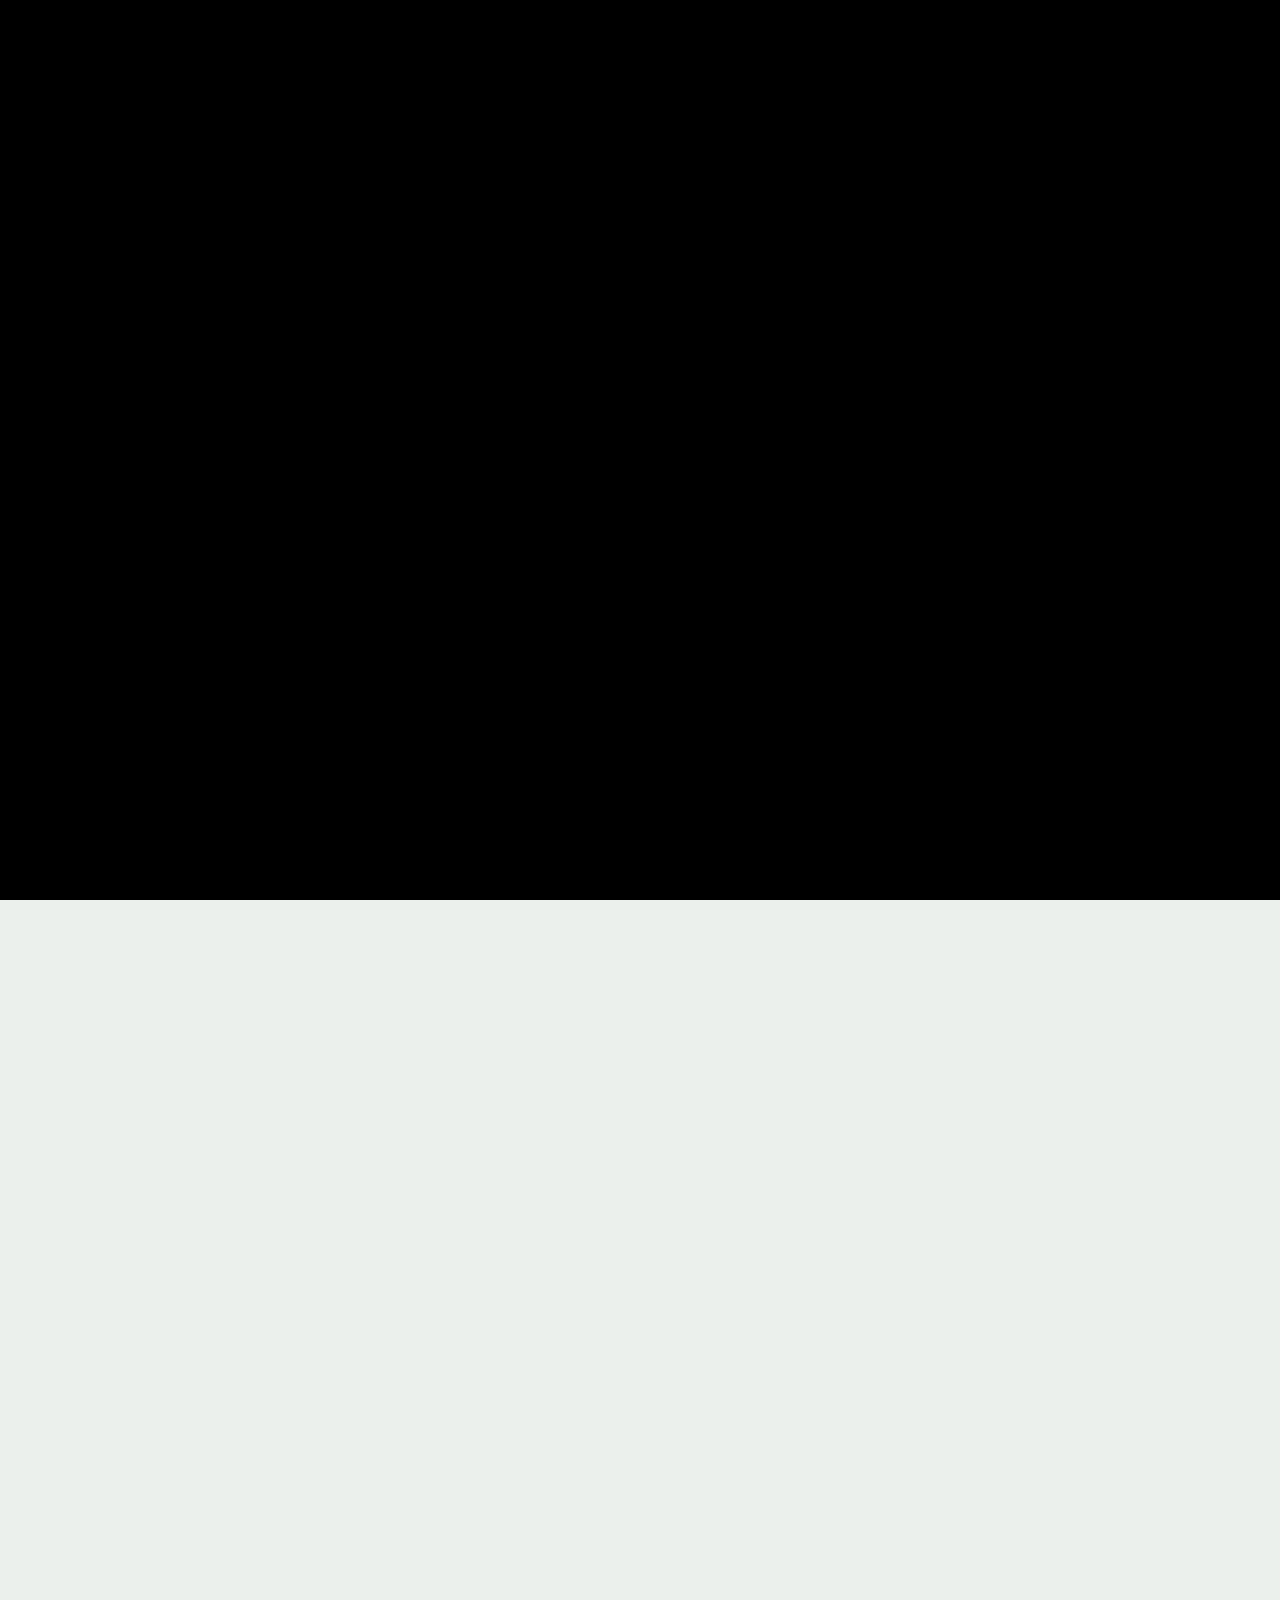
==== index.html @ 8b9abfa8 "Contacts changes" ====
﻿<!DOCTYPE html>
<html>

<head>
    <meta charset="UTF-8">
    <meta name="viewport" content="width=device-width, initial-scale=1.0">
    <link href="https://cdn.jsdelivr.net/npm/bootstrap@5.3.8/dist/css/bootstrap.min.css" rel="stylesheet"
        integrity="sha384-sRIl4kxILFvY47J16cr9ZwB07vP4J8+LH7qKQnuqkuIAvNWLzeN8tE5YBujZqJLB" crossorigin="anonymous">
    <title>Kings Inn</title>
    <link rel="icon" href="./assets/title_logo.png">
    <link rel="stylesheet" href="style.css">
    <link rel="stylesheet" href="https://cdn.jsdelivr.net/npm/bootstrap-icons@1.13.1/font/bootstrap-icons.min.css">
    <link rel="preconnect" href="https://fonts.googleapis.com">
    <link rel="preconnect" href="https://fonts.gstatic.com" crossorigin>
    <link href="https://fonts.googleapis.com/css2?family=Playfair+Display:ital,wght@0,400..900;1,400..900&display=swap"
        rel="stylesheet">
    <link rel="stylesheet" href="https://cdnjs.cloudflare.com/ajax/libs/font-awesome/7.0.1/css/all.min.css"
        integrity="sha512-2SwdPD6INVrV/lHTZbO2nodKhrnDdJK9/kg2XD1r9uGqPo1cUbujc+IYdlYdEErWNu69gVcYgdxlmVmzTWnetw=="
        crossorigin="anonymous" referrerpolicy="no-referrer" />
    <link href="https://unpkg.com/aos@2.3.1/dist/aos.css" rel="stylesheet">

</head>

<body>
    <!-- Loading Video Overlay -->
    <div id="preloader">
        <video autoplay muted loop playsinline id="loader-video">
            <source src="./assets/Kings-inn.mp4" type="video/mp4" />
        </video>
    </div>
    <nav class="navbar navbar-expand-lg navbar-bg z-3">
        <div class="container py-2">
            <img src="./assets/logo.png" alt="" class="kings-logo">
            <!-- <button class="navbar-toggler text-white" type="button" data-bs-toggle="collapse"
                data-bs-target="#navbarSupportedContent" aria-controls="navbarSupportedContent" aria-expanded="false"
                aria-label="Toggle navigation">
                <i class="fa-solid fa-bars-staggered"></i>
            </button> -->
            <!-- <div class="collapse navbar-collapse" id="navbarSupportedContent"> -->
            <div class="d-flex align-items-center gap-3 ms-auto">
                <div class="nav-btns">
                    <a href="#info" class="text-decoration-none">
                        <button class="nav-btn">Contact Us <span class="btn-arrow"><i
                                    class="bi bi-arrow-right-short fs-3"></i></span></button>
                    </a>
                    <a href="https://www.google.com/maps/search/?api=1&amp;query=King%27s+Inn%2C+Plot+No+23%2C+Maga+City%2C+Nilakottai+624208%2C+Dindigul%2C+Tamil+Nadu" target="_blank" rel="noopener noreferrer" class="text-decoration-none">
                        <button class="nav-btn">Location <span class="btn-arrow"><i
                                    class="bi bi-arrow-right-short fs-3"></i></span></button>
                    </a>
                </div>
                <button class="btn text-white fs-4" type="button" data-bs-toggle="offcanvas"
                    data-bs-target="#offcanvasRight" aria-controls="offcanvasRight"><i
                        class="fa-solid fa-bars-staggered"></i></button>
            </div>
            <!-- </div> -->
        </div>
    </nav>
    <div class="home-bg" id="home">
        <div class="home-overlay"></div>
        <div class="offcanvas offcanvas-end sidebar-bg" tabindex="-1" id="offcanvasRight" data-bs-scroll="false"
            aria-labelledby="offcanvasRightLabel">
            <div class="offcanvas-header">
                <img src="./assets/logo.png" alt="" class="kings-logo offcanvas-title">
                <button type="button" class="btn-close btn-close-white" data-bs-dismiss="offcanvas"
                    aria-label="Close"></button>
            </div>
            <div class="offcanvas-body">
                <ul class="navbar-nav gap-0 gap-lg-3 mb-2 mb-lg-0">
                    <li class="nav-item" data-bs-dismiss="offcanvas">
                        <a class="nav-link fs-5" aria-current="page" href="#home">Home</a>
                    </li>
                    <li class="nav-item" data-bs-dismiss="offcanvas">
                        <a class="nav-link fs-5" href="#about">About</a>
                    </li>
                    <li class="nav-item" data-bs-dismiss="offcanvas">
                        <a class="nav-link fs-5" href="#facilities">Facilities</a>
                    </li>
                    <li class="nav-item" data-bs-dismiss="offcanvas">
                        <a class="nav-link fs-5" href="#rooms-stays">Rooms &amp; Stays</a>
                    </li>
                    <li class="nav-item" data-bs-dismiss="offcanvas">
                        <a class="nav-link fs-5" href="#gallery">Gallery</a>
                    </li>
                    <li class="nav-item" data-bs-dismiss="offcanvas">
                        <a class="nav-link fs-5" href="#info">Informations</a>
                    </li>
                    <li class="nav-item" data-bs-dismiss="offcanvas">
                        <a class="nav-link fs-5" href="#local-highlights">Discover Nilakottai</a>
                    </li>
                    <li class="nav-item" data-bs-dismiss="offcanvas">
                        <a class="nav-link fs-5" href="#tour">Tourist Places</a>
                    </li>
                </ul>
                <div class="off-btns mt-3">
                    <a href="#info" class="text-decoration-none">
                        <button class="nav-btn" data-bs-dismiss="offcanvas">Contact Us <span class="btn-arrow"><i
                                    class="bi bi-arrow-right-short fs-3"></i></span></button>
                    </a>

                    <a href="https://www.google.com/maps/search/?api=1&amp;query=King%27s+Inn%2C+Plot+No+23%2C+Maga+City%2C+Nilakottai+624208%2C+Dindigul%2C+Tamil+Nadu" target="_blank" rel="noopener noreferrer" class="text-decoration-none">
                        <button class="nav-btn" data-bs-dismiss="offcanvas">Location <span class="btn-arrow"><i
                                    class="bi bi-arrow-right-short fs-3"></i></span></button>
                    </a>
                </div>
            </div>
        </div>
        <div class="container home-hero-layout">
            <div class="home-hero-copy" data-aos="fade-right">
                    <p class="home-eyebrow"><span></span> YOUR PRIVATE STAY IN NILAKOTTAI</p>
                    <h1 class="display-2 text-white fw-bold">Welcome to <span>Kingsinn</span></h1>
                    <p class="text-white fs-5">Comfortable and affordable stay in Nilakottai, just a short drive from Madurai.</p>
                    <p class="text-white fs-5 home-hero-description">Enjoy a peaceful environment with easy access to famous tourist places, temples, and city attractions.</p>
            </div>
            <form class="home-booking-form" id="stayRequestForm" novalidate data-aos="fade-up" data-aos-delay="150">
                <div class="booking-section-heading">
                    <span class="booking-section-eyebrow">YOUR PRIVATE STAY</span>
                </div>
                <div class="booking-fields-layout">
                    <div class="booking-date-grid">
                        <div class="booking-field-group">
                            <label class="booking-field-label" for="checkInTrigger"><i class="bi bi-calendar-event"></i> Check-in</label>
                            <div class="booking-field-wrap">
                            <input type="hidden" id="checkInDate" name="checkin">
                            <button class="home-booking-field date-picker-trigger" id="checkInTrigger" type="button" aria-label="Select check-in date" aria-haspopup="dialog" aria-expanded="false">
                                <span id="checkInDisplay">Choose a date</span><i class="bi bi-chevron-down"></i>
                            </button>
                            </div>
                        </div>
                        <div class="booking-field-group">
                            <label class="booking-field-label" for="checkOutTrigger"><i class="bi bi-calendar-event"></i> Check-out</label>
                            <div class="booking-field-wrap">
                            <input type="hidden" id="checkOutDate" name="checkout">
                            <button class="home-booking-field date-picker-trigger" id="checkOutTrigger" type="button" aria-label="Select check-out date" aria-haspopup="dialog" aria-expanded="false">
                                <span id="checkOutDisplay">Choose a date</span><i class="bi bi-chevron-down"></i>
                            </button>
                            </div>
                        </div>
                    </div>
                    <div class="booking-field-group">
                        <label class="booking-field-label" for="guestCount"><i class="bi bi-people-fill"></i> People</label>
                        <div class="booking-field-wrap">
                            <input class="home-booking-field guest-count-input" type="text" id="guestCount" name="guests" value="1" inputmode="numeric" pattern="[0-9]+" autocomplete="off" aria-label="Number of people" placeholder="Enter number of people" required>
                        </div>
                    </div>
                    <button class="home-booking-submit" type="submit">
                        <i class="bi bi-whatsapp"></i><span>Check availability</span>
                    </button>
                    <div class="booking-form-error" id="bookingFormError" role="alert" aria-live="polite" hidden></div>
                </div>
                <div class="custom-calendar" id="stayCalendar" role="dialog" aria-label="Choose your stay date" hidden>
                    <div class="calendar-header">
                        <button type="button" id="calendarPrev" aria-label="Previous month"><i class="bi bi-chevron-left"></i></button>
                        <h3 id="calendarMonth" aria-live="polite"></h3>
                        <button type="button" id="calendarNext" aria-label="Next month"><i class="bi bi-chevron-right"></i></button>
                    </div>
                    <div class="calendar-weekdays" aria-hidden="true">
                        <span>Su</span><span>Mo</span><span>Tu</span><span>We</span><span>Th</span><span>Fr</span><span>Sa</span>
                    </div>
                    <div class="calendar-days" id="calendarDays"></div>
                </div>
            </form>
            <p class="home-booking-hint">Your dates and group size will be added to a WhatsApp message for confirmation.</p>
        </div>
    </div>
    <div class="container py-5" id="about">
        <div class="row align-items-center justify-content-center py-5">
            <div class="col-12 col-lg-6 mb-5 mb-lg-0 overflow-hidden" data-aos="fade-right">
                <p class="heading-txt fw-bold display-6">About Us</p>
                <p class="txt-color fs-6">Kings Inn is a comfortable and affordable stay located in
                    Nilakottai,
                    near Madurai. Designed for families, tourists, and travelers, our goal is to
                    provide a peaceful and homely stay experience away from the busy city.
                    Our property offers clean rooms, essential facilities, and a calm environment,
                    making it perfect for short stays, weekend trips, and temple visits. <br> <br>
                    With easy
                    access to Madurai and nearby tourist attractions, guests can enjoy both
                    convenience and relaxation. <br> <br>
                    At Kings Inn, we focus on comfort, safety, and friendly service to ensure
                    every guest feels at home.
                </p>
            </div>
            <div class="col-8 col-lg-6 position-relative">
                <div class="position-absolute start-0 bottom-0 translate-middle-x z-2 about-sm-section">
                    <img src="./assets/set-cottages-ocean-blue-sky_181624-44243.jpg" alt=""
                        class="about-sm-section-img active">
                    <img src="./assets/1.avif" alt="" class="about-sm-section-img">
                </div>
                <div class="about-bg">
                    <img src="./assets/1.avif" alt="" class="about-img active">
                    <img src="./assets/set-cottages-ocean-blue-sky_181624-44243.jpg" alt="" class="about-img">
                </div>
            </div>
        </div>
    </div>

        <div class="container-fluid py-5 px-0" id="tour" data-aos="fade-up">
        <div class="text-center">
            <span class="heading-txt fw-bold display-6">Tourist Places</span><br>
            <span class="txt-color fw-bold">Places to explore around Nilakottai</span>
        </div>
        <div class="d-flex align-items-center position-relative">
            <div class="tour-triggger-btn position-absolute top-50 start-0 translate-middle-y z-2 ms-2" id="prevBtn"><i
                    class="bi bi-arrow-left-short fs-2"></i></div>
            <div class="tour-triggger-btn position-absolute top-50 end-0 translate-middle-y z-2 me-2" id="nextBtn"><i
                    class="bi bi-arrow-right-short fs-2"></i></div>
            <div class="tour-wrapper">
                <div class="tour-container">
                    <div class="tour-content">
                        <div class="position-absolute start-0 top-0 z-3 tour-badge m-2"><i
                                class="bi bi-geo-alt-fill"></i>
                            Kodaikanal Road Railway Station </div>
                        <a href="https://maps.app.goo.gl/pnrGgw7A26xwkF8x7?g_st=ac" target="_blank"
                            class="position-absolute end-0 bottom-0 z-3 tour-badge m-2">
                            <i class="bi bi-compass-fill"></i>
                            Get Direction
                        </a>
                        <div class="position-absolute start-50 bottom-0 translate-middle text-center tour-intro z-3">
                            A nearby rail connection for travelers heading toward Kodaikanal and the surrounding region.
                        </div>
                        <img src="./assets/kodairailway.png" alt="" class="car-img">
                    </div>
                    <div class="tour-content">
                        <div class="position-absolute start-0 top-0 z-3 tour-badge m-2"><i
                                class="bi bi-geo-alt-fill"></i>
                            Kodaikanal</div>
                        <a href="https://maps.app.goo.gl/AmnTMBHog3t55obPA?g_st=ac" target="_blank"
                            class="position-absolute end-0 bottom-0 z-3 tour-badge m-2">
                            <i class="bi bi-compass-fill"></i>
                            Get Direction
                        </a>
                        <div class="position-absolute start-50 bottom-0 translate-middle text-center tour-intro z-3">
                            Kodaikanal is a hill town in the southern Indian state of Tamil Nadu.
                        </div>
                        <img src="./assets/kodai.png" alt="" class="car-img">
                    </div>
                    <div class="tour-content">
                        <div class="position-absolute start-0 top-0 z-3 tour-badge m-2"><i
                                class="bi bi-geo-alt-fill"></i>
                            Meenakshi Amman Temple</div>
                        <a href="https://maps.app.goo.gl/FTsf8snfyFtz69x3A?g_st=ac" target="_blank"
                            class="position-absolute end-0 bottom-0 z-3 tour-badge m-2">
                            <i class="bi bi-compass-fill"></i>
                            Get Direction
                        </a>
                        <div class="position-absolute start-50 bottom-0 translate-middle text-center tour-intro z-3">
                            Meenakshi Temple is a historic Hindu temple located on Madurai.
                        </div>
                        <img src="./assets/sri-menakshi-temple-madurai-tamil-nadu-india_163782-10301.jpg" alt=""
                            class="car-img">
                    </div>
                    <div class="tour-content">
                        <div class="position-absolute start-0 top-0 z-3 tour-badge m-2"><i
                                class="bi bi-geo-alt-fill"></i>
                            Sirumalai</div>
                        <a href="https://maps.app.goo.gl/umFZSSQcpeUDdE1y7?g_st=ac" target="_blank"
                            class="position-absolute end-0 bottom-0 z-3 tour-badge m-2">
                            <i class="bi bi-compass-fill"></i>
                            Get Direction
                        </a>
                        <div class="position-absolute start-50 bottom-0 translate-middle text-center tour-intro z-3">
                            Sirumalai is a peaceful hill range near Dindigul, known for its lush greenery and cool
                            climate.
                        </div>
                        <img src="./assets/sirumalai.png" alt="" class="car-img">
                    </div>
                    <div class="tour-content">
                        <div class="position-absolute start-0 top-0 z-3 tour-badge m-2"><i
                                class="bi bi-geo-alt-fill"></i>
                            Dindugal Mala Kottai</div>
                        <a href="https://maps.app.goo.gl/3TxXgBrcKgThdTuf8?g_st=ac" target="_blank"
                            class="position-absolute end-0 bottom-0 z-3 tour-badge m-2">
                            <i class="bi bi-compass-fill"></i>
                            Get Direction
                        </a>
                        <div class="position-absolute start-50 bottom-0 translate-middle text-center tour-intro z-3">
                            Dindigul Malaikottai is a historic hilltop fort known for its strong architecture and
                            panoramic views.
                        </div>
                        <img src="./assets/malakodai.png" alt="" class="car-img">
                    </div>
                    <div class="tour-content">
                        <div class="position-absolute start-0 top-0 z-3 tour-badge m-2"><i
                                class="bi bi-geo-alt-fill"></i>
                            Batlagundu</div>
                        <a href="https://maps.app.goo.gl/xQQN3aKeM6Zd9AZZA?g_st=ac" target="_blank"
                            class="position-absolute end-0 bottom-0 z-3 tour-badge m-2">
                            <i class="bi bi-compass-fill"></i>
                            Get Direction
                        </a>
                        <div class="position-absolute start-50 bottom-0 translate-middle text-center tour-intro z-3">
                            Batlagundu is a lively town in Dindigul district, serving as a key route to Kodaikanal.
                        </div>
                        <img src="./assets/batlagundu.jpg" alt="" class="car-img">
                    </div>
                    <div class="tour-content">
                        <div class="position-absolute start-0 top-0 z-3 tour-badge m-2"><i
                                class="bi bi-geo-alt-fill"></i>
                            Gold Jewellers</div>
                        <a href="https://maps.app.goo.gl/uKGJRa77m9XZM4za6?g_st=ac" target="_blank"
                            class="position-absolute end-0 bottom-0 z-3 tour-badge m-2">
                            <i class="bi bi-compass-fill"></i>
                            Get Direction
                        </a>
                        <div class="position-absolute start-50 bottom-0 translate-middle text-center tour-intro z-3">
                            Discover beautifully crafted gold jewellery designed for every occasion.
                        </div>
                        <img src="./assets/gold.jpg" alt="" class="car-img">
                    </div>
                    <div class="tour-content">
                        <div class="position-absolute start-0 top-0 z-3 tour-badge m-2"><i
                                class="bi bi-geo-alt-fill"></i>
                            SIPCOT</div>
                        <a href="https://maps.app.goo.gl/QR7VERWuiLsjfs7W9?g_st=ac" target="_blank"
                            class="position-absolute end-0 bottom-0 z-3 tour-badge m-2">
                            <i class="bi bi-compass-fill"></i>
                            Get Direction
                        </a>
                        <div class="position-absolute start-50 bottom-0 translate-middle text-center tour-intro z-3">
                            SIPCOT is a major industrial zone known for its manufacturing units and economic growth.
                        </div>
                        <img src="./assets/sitcot.png" alt="" class="car-img">
                    </div>
                    <div class="tour-content">
                        <div class="position-absolute start-0 top-0 z-3 tour-badge m-2"><i
                                class="bi bi-geo-alt-fill"></i>
                            Annapatti</div>
                        <a href="https://maps.app.goo.gl/kpwj3fhaVdgFerJ19?g_st=ac" target="_blank"
                            class="position-absolute end-0 bottom-0 z-3 tour-badge m-2">
                            <i class="bi bi-compass-fill"></i>
                            Get Direction
                        </a>
                        <div class="position-absolute start-50 bottom-0 translate-middle text-center tour-intro z-3">
                            Annapatti is a serene village known for its rural beauty and peaceful surroundings.
                        </div>
                        <img src="./assets/annapatti.png" alt="" class="car-img">
                    </div>
                    <div class="tour-content">
                        <div class="position-absolute start-0 top-0 z-3 tour-badge m-2"><i
                                class="bi bi-geo-alt-fill"></i>
                            Vaigai River</div>
                        <a href="https://maps.app.goo.gl/q1LFYW9jTqK2zs4W8?g_st=ac" target="_blank"
                            class="position-absolute end-0 bottom-0 z-3 tour-badge m-2">
                            <i class="bi bi-compass-fill"></i>
                            Get Direction
                        </a>
                        <div class="position-absolute start-50 bottom-0 translate-middle text-center tour-intro z-3">
                            The Vaigai River flows through Tamil Nadu, supporting life and culture across the region.
                        </div>
                        <img src="./assets/vaigairiver.jpg" alt="" class="car-img">
                    </div>
                    <div class="tour-content">
                        <div class="position-absolute start-0 top-0 z-3 tour-badge m-2"><i
                                class="bi bi-geo-alt-fill"></i>
                            Vaigai Dam</div>
                        <a href="https://www.google.com/maps/search/?api=1&amp;query=Vaigai+Dam+Tamil+Nadu" target="_blank" rel="noopener noreferrer"
                            class="position-absolute end-0 bottom-0 z-3 tour-badge m-2">
                            <i class="bi bi-compass-fill"></i>
                            Get Direction
                        </a>
                        <div class="position-absolute start-50 bottom-0 translate-middle text-center tour-intro z-3">
                            A scenic reservoir and dam on the Vaigai River, popular for a relaxed day visit.
                        </div>
                        <img src="./assets/vaigai.png" alt="Vaigai Dam" class="car-img">
                    </div>
                </div>
            </div>
        </div>
    </div>
    
    <section class="facility-section py-5" id="facilities">
        <div class="container">
            <header class="facility-heading text-center">
                <p class="facility-eyebrow">COMFORT &amp; CONVENIENCE</p>
                <h2 class="heading-txt fw-bold display-6 facility-title">Guest Facilities &amp; Services</h2>
            </header>
            <div class="row g-4 justify-content-center facility-list">
                <div class="col-6 col-md-4 col-xl-2" data-aos="fade-up" data-aos-delay="200"><div class="facility-item"><span class="facility-icon"><i class="bi bi-snow"></i></span><h3>Air Conditioning</h3></div></div>
                <div class="col-6 col-md-4 col-xl-2" data-aos="fade-up" data-aos-delay="300"><div class="facility-item"><span class="facility-icon"><i class="bi bi-droplet"></i></span><h3>24/7 Water</h3></div></div>
                <div class="col-6 col-md-4 col-xl-2" data-aos="fade-up" data-aos-delay="400"><div class="facility-item"><span class="facility-icon"><i class="bi bi-car-front"></i></span><h3>Car Parking</h3></div></div>
                <div class="col-6 col-md-4 col-xl-2" data-aos="fade-up" data-aos-delay="500"><div class="facility-item"><span class="facility-icon"><i class="bi bi-wifi"></i></span><h3>Free Wi-Fi</h3></div></div>
                <div class="col-6 col-md-4 col-xl-2" data-aos="fade-up" data-aos-delay="600"><div class="facility-item"><span class="facility-icon"><i class="bi bi-droplet-half"></i></span><h3>Hot Water</h3></div></div>
                <div class="col-6 col-md-4 col-xl-2" data-aos="fade-up" data-aos-delay="700"><div class="facility-item"><span class="facility-icon"><i class="bi bi-tv"></i></span><h3>LCD TV</h3></div></div>
                <div class="col-6 col-md-4 col-xl-2" data-aos="fade-up" data-aos-delay="800"><div class="facility-item"><span class="facility-icon"><i class="bi bi-basket"></i></span><h3>Same-Day Laundry</h3></div></div>
                <div class="col-6 col-md-4 col-xl-2" data-aos="fade-up" data-aos-delay="900"><div class="facility-item"><span class="facility-icon"><i class="bi bi-map"></i></span><h3>Travel Desk</h3></div></div>
                <div class="col-6 col-md-4 col-xl-2" data-aos="fade-up" data-aos-delay="1000"><div class="facility-item"><span class="facility-icon"><i class="bi bi-shield-check"></i></span><h3>Security</h3></div></div>
            </div>
        </div>
    </section>
    <section class="stay-section" id="rooms-stays" aria-labelledby="stay-title">
        <div class="container">
            <div class="stay-heading">
                <div>
                    <p class="stay-eyebrow">FIND YOUR KIND OF STAY</p>
                    <h2 class="heading-txt fw-bold display-6" id="stay-title">Rooms &amp; Stays</h2>
                    <p class="stay-intro">Choose the room that suits your visit. All room categories are air-conditioned.</p>
                </div>
                <a class="stay-enquire-link" href="https://wa.me/918095877711?text=Hello%20Kings%20Inn%2C%20please%20share%20room%20availability%20and%20rates." target="_blank" rel="noopener noreferrer">Check availability <i class="bi bi-arrow-up-right"></i></a>
            </div>
            <div class="row g-3 g-xl-4 stay-room-grid">
                <div class="col-12 col-sm-6 col-lg-4"><article class="stay-room-card"><span class="stay-room-number">01</span><span class="stay-room-icon"><i class="bi bi-door-open"></i></span><p class="stay-room-type">A COMFORTABLE CLASSIC</p><h3>Standard Room</h3><span class="stay-room-feature"><i class="bi bi-snow"></i> Air-conditioned</span></article></div>
                <div class="col-12 col-sm-6 col-lg-4"><article class="stay-room-card stay-room-card-featured"><span class="stay-room-number">02</span><span class="stay-room-icon"><i class="bi bi-people"></i></span><p class="stay-room-type">ROOM TO BE TOGETHER</p><h3>Family Room</h3><span class="stay-room-feature"><i class="bi bi-snow"></i> Air-conditioned</span></article></div>
                <div class="col-12 col-sm-6 col-lg-4"><article class="stay-room-card"><span class="stay-room-number">03</span><span class="stay-room-icon"><i class="bi bi-stars"></i></span><p class="stay-room-type">A LITTLE MORE COMFORT</p><h3>Super Deluxe</h3><span class="stay-room-feature"><i class="bi bi-snow"></i> Air-conditioned</span></article></div>
                <div class="col-12 col-sm-6 col-lg-4"><article class="stay-room-card"><span class="stay-room-number">04</span><span class="stay-room-icon"><i class="bi bi-house-heart"></i></span><p class="stay-room-type">SPACE TO SETTLE IN</p><h3>Suite Room</h3><span class="stay-room-feature"><i class="bi bi-snow"></i> Air-conditioned</span></article></div>
                <div class="col-12 col-sm-6 col-lg-4"><article class="stay-room-card"><span class="stay-room-number">05</span><span class="stay-room-icon"><i class="bi bi-easel"></i></span><p class="stay-room-type">MEET &amp; COLLABORATE</p><h3>Meeting Room</h3><span class="stay-room-feature"><i class="bi bi-snow"></i> Air-conditioned</span></article></div>
                <div class="col-12 col-sm-6 col-lg-4"><article class="stay-room-card"><span class="stay-room-number">06</span><span class="stay-room-icon"><i class="bi bi-briefcase"></i></span><p class="stay-room-type">WORK WHILE YOU STAY</p><h3>Business Center</h3><span class="stay-room-feature"><i class="bi bi-snow"></i> Air-conditioned</span></article></div>
            </div>
            <div class="stay-bottom-row">
                <div class="stay-duration"><span class="stay-duration-icon"><i class="bi bi-calendar2-check"></i></span><div><strong>Stay your way</strong><span>Daily and monthly stays available</span></div></div>
            </div>
        </div>
    </section>
    <div class="container-fluid px-2 px-lg-5" id="gallery">
        <p class="heading-txt text-center fw-bold display-6">Gallery</p>
        <p class="gallery-intro">Step into our rental house gallery and explore beautifully designed spaces crafted for comfort, style, and convenience. From cozy interiors to modern amenities, every corner reflects the perfect place to feel at home.</p>
        <div class="row g-0 g-lg-3 py-5 align-items-center">
            <div class="col-12 col-lg-3">
                <div class="gallery-img-block" data-aos="zoom-in" data-aos-delay="200">
                    <img src="./assets/g8.avif" alt="" class="left-gal-img1">
                    <div class="gallery-overlay">
                        <h4 class="mb-4 mb-lg-2">Dining Room</h4>
                        <p>A welcoming space designed for memorable meals with family and friends.</p>
                    </div>
                </div>
                <div class="gallery-img-block" data-aos="zoom-in" data-aos-delay="0">
                    <img src="./assets/g7.avif" alt="" class="left-gal-img2">
                    <div class="gallery-overlay">
                        <h4 class="mb-4 mb-lg-2">Kitchen</h4>
                        <p>A modern and functional kitchen designed to make cooking easy, efficient, and
                            enjoyable every
                            day.</p>
                    </div>
                </div>
                <div class="gallery-img-block" data-aos="zoom-in" data-aos-delay="200">
                    <img src="./assets/g9.avif" alt="" class="left-gal-img3">
                    <div class="gallery-overlay">
                        <h4 class="mb-4 mb-lg-2">Decorative Foyer</h4>
                        <p>A beautifully styled entrance that creates a warm and elegant first impression
                            for every
                            guest.</p>
                    </div>
                </div>
            </div>
            <div class="col-12 col-lg-5">
                <div class="gallery-img-block" data-aos="zoom-in" data-aos-delay="0">
                    <img src="./assets/g2.avif" alt="" class="center-gal-img1">
                    <div class="gallery-overlay">
                        <h4 class="mb-4 mb-lg-2">Bedroom</h4>
                        <p>A peaceful and cozy retreat designed for relaxation, comfort, and a restful
                            night's sleep.
                        </p>
                    </div>
                </div>
                <div class="gallery-img-block" data-aos="zoom-in" data-aos-delay="100">
                    <img src="./assets/g1.avif" alt="" class="center-gal-img2">
                    <div class="gallery-overlay">
                        <h4 class="mb-4 mb-lg-2">Living Room</h4>
                        <p>A comfortable and stylish space designed for relaxation, entertainment, and
                            quality time with
                            family and guests.</p>
                    </div>
                </div>
                <div class="gallery-img-block" data-aos="zoom-in" data-aos-delay="0">
                    <img src="./assets/g3.avif" alt="" class="center-gal-img3">
                    <div class="gallery-overlay">
                        <h4 class="mb-4 mb-lg-2">Home Office</h4>
                        <p>A productive and well-organized workspace designed for focus, creativity, and
                            efficient work
                            from home.</p>
                    </div>
                </div>
            </div>
            <div class="col-12 col-lg-4">
                <div class="gallery-img-block" data-aos="zoom-in" data-aos-delay="200">
                    <img src="./assets/g5.avif" alt="" class="right-gal-img1">
                    <div class="gallery-overlay">
                        <h4 class="mb-4 mb-lg-2">Creative Workspace</h4>
                        <p>An inspiring and dynamic space designed to boost creativity, innovation, and
                            productivity in
                            every project.</p>
                    </div>
                </div>
                <div class="gallery-img-block" data-aos="zoom-in" data-aos-delay="200">
                    <img src="./assets/g4.avif" alt="" class="right-gal-img2">
                    <div class="gallery-overlay">
                        <h4 class="mb-4 mb-lg-2">Guest Bedroom</h4>
                        <p>A comfortable and welcoming space designed to make guests feel relaxed, cozy,
                            and at home.
                        </p>
                    </div>
                </div>
                <div class="gallery-img-block" data-aos="zoom-in" data-aos-delay="0">
                    <img src="./assets/g6.avif" alt="" class="right-gal-img3">
                    <div class="gallery-overlay">
                        <h4 class="mb-4 mb-lg-2">Bathroom</h4>
                        <p>A clean and refreshing space designed for comfort, relaxation, and everyday
                            convenience.</p>
                    </div>
                </div>
            </div>
        </div>
        <div class="d-flex align-items-center justify-content-center">
        <a href="./gallery.html" class="text-decoration-none">
            <button class="gal-nav-btn">Explore More <span class="gal-btn-arrow">
                <i class="bi bi-arrow-right-short fs-3"></i></span></button>
        </a>
        </div>
    </div>
    <div class="container py-5" id="info" data-aos="fade-up">
        <p class="heading-txt fw-bold display-6 text-center">Informations</p>
        <div class="row g-0 g-lg-5 pt-5 justify-content-center">
            <div class="col-12 col-lg-4 mb-4 mb-lg-0">
                <p class="fw-bold">CHECK-IN &amp; CHECK-OUT</p>

                <div class="d-flex align-items-start gap-2 txt-color">
                    <span><i class="bi bi-clock-history"></i></span>
                    <span class="fw-bold small">
                        Check-in: From 2:00 PM onwards <br>
                        Check-out: Until 12:00 PM (Noon)
                    </span>
                </div>

                <p class="mt-2 small txt-color">
                    Early check-in and late check-out are subject to availability.
                    Please contact the host in advance to make arrangements.
                </p>

                <div class="d-flex align-items-start gap-2 txt-color mt-2">
                    <span><i class="bi bi-info-circle"></i></span>
                    <span class="small">
                        Please bring valid identification when checking in to Kings Inn.
                    </span>
                </div>

                <div class="d-flex align-items-start gap-2 txt-color mt-2">
                    <span><i class="bi bi-bell"></i></span>
                    <span class="small">
                        Contact the host if you need assistance during your stay.
                    </span>
                </div>
            </div>
            <div class="col-12 col-lg-4 mb-4 mb-lg-0">
                <p class="fw-bold">ROOMS &amp; STAYS</p>
                <ul class="info-room-list">
                    <li><i class="bi bi-door-open"></i> Standard Room <span>A/C</span></li>
                    <li><i class="bi bi-people"></i> Family Room <span>A/C</span></li>
                    <li><i class="bi bi-stars"></i> Super Deluxe Room <span>A/C</span></li>
                    <li><i class="bi bi-house-heart"></i> Suite Room <span>A/C</span></li>
                    <li><i class="bi bi-easel"></i> Meeting Room <span>A/C</span></li>
                    <li><i class="bi bi-briefcase"></i> Business Center <span>A/C</span></li>
                    <li><i class="bi bi-calendar2-check"></i> Daily and monthly stays</li>
                </ul>
                <a class="small fw-semibold" href="#rooms-stays">Explore Rooms &amp; Stays <i class="bi bi-arrow-right"></i></a>
            </div>
            <div class="col-12 col-lg-4 mb-4 mb-lg-0">
                <p class="fw-bold">CONTACT</p>

                <div class="d-flex flex-column gap-2">

                    <div class="d-flex align-items-start gap-2 txt-color">
                        <span><i class="bi bi-geo-alt-fill"></i></span>
                        <span class="fw-semibold small">
                            Kings Inn <br>
                            Plot No. 23, Maga City, <br>
                            Nilakottai â€“ 624208, Dindigul District, <br>
                            Tamil Nadu, India
                        </span>
                    </div>

                    <div class="d-flex align-items-start gap-2 txt-color">
                        <span><i class="bi bi-telephone-fill"></i></span>
                        <span class="fw-semibold small"><a href="tel:+914543293029">Landline: 04543 293029</a><br><a href="tel:+918095877744">Mobile: +91 80958 77744</a><br><a href="https://wa.me/918095877711" target="_blank" rel="noopener noreferrer">WhatsApp: +91 80958 77711</a></span>
                    </div>

                    <div class="d-flex align-items-start gap-2 txt-color">
                        <span><i class="bi bi-envelope-fill"></i></span>
                        <span class="fw-semibold small"><a href="mailto:infokingsinn@gmail.co">infokingsinn@gmail.co</a></span>
                    </div>

                    <div class="d-flex align-items-start gap-2 txt-color">
                        <span><i class="bi bi-globe"></i></span>
                        <span class="fw-semibold small"><a href="https://kingsinn.co.in" target="_blank" rel="noopener noreferrer">kingsinn.co.in</a></span>
                    </div>

                    <div class="d-flex align-items-start gap-2 txt-color">
                        <span><i class="bi bi-headset"></i></span>
                        <span class="fw-semibold small">
                            Contact the host if you need assistance during your stay.
                        </span>
                    </div>

                    <div class="d-flex align-items-start gap-2 txt-color">
                        <span><i class="bi bi-qr-code"></i></span>
                        <span class="fw-semibold small">
                            <a href="https://www.google.com/maps/search/?api=1&amp;query=King%27s+Inn%2C+Plot+No+23%2C+Maga+City%2C+Nilakottai+624208%2C+Dindigul%2C+Tamil+Nadu" target="_blank" rel="noopener noreferrer">Open Kings Inn in Google Maps</a><br>
                            <img src="https://api.qrserver.com/v1/create-qr-code/?size=144x144&amp;data=https%3A%2F%2Fwww.google.com%2Fmaps%2Fsearch%2F%3Fapi%3D1%26query%3DKing%2527s%2BInn%252C%2BPlot%2BNo%2B23%252C%2BMaga%2BCity%252C%2BNilakottai%2B624208%252C%2BDindigul%252C%2BTamil%2BNadu" alt="QR code to find Kings Inn in Google Maps" width="144" height="144" loading="lazy">
                        </span>
                    </div>

                    <div class="d-flex align-items-start gap-2 txt-color">
                        <span><i class="bi bi-share-fill"></i></span>
                        <span class="fw-semibold small">
                            Follow us:
                            <i class="bi bi-facebook ms-1"></i>
                            <i class="bi bi-instagram ms-1"></i>
                            <i class="bi bi-twitter-x ms-1"></i>
                        </span>
                    </div>

                </div>
            </div>
        </div>
        </div>
    </div>
    <section class="container py-5" id="local-highlights" data-aos="fade-up">
        <div class="text-center mb-4">
            <p class="heading-txt fw-bold display-6 mb-2">Discover Nilakottai</p>
            <p class="txt-color mx-auto local-highlights-lead">A lively town with a strong agricultural trade, local crafts and everyday services close to Kings Inn.</p>
        </div>
        <div class="row g-3">
            <div class="col-12 col-md-6 col-lg-4">
                <article class="local-highlight-card h-100">
                    <span class="local-highlight-icon"><i class="bi bi-flower1"></i></span>
                    <h3>Agriculture &amp; flower trade</h3>
                    <p>Nilakottai is known for its agricultural trade, with local markets handling jasmine, vegetables and grapes.</p>
                </article>
            </div>
            <div class="col-12 col-md-6 col-lg-4">
                <article class="local-highlight-card h-100">
                    <span class="local-highlight-icon"><i class="bi bi-gem"></i></span>
                    <h3>Local crafts &amp; shopping</h3>
                    <p>Explore local shops for handcrafted brassware and gold jewellery, along with the townâ€™s everyday shopping streets.</p>
                </article>
            </div>
            <div class="col-12 col-md-6 col-lg-4">
                <article class="local-highlight-card h-100">
                    <span class="local-highlight-icon"><i class="bi bi-building"></i></span>
                    <h3>Colleges &amp; civic services</h3>
                    <p>Nearby institutions include the Government Arts College for Women and Maragatham Arts and Science College. The town also has a district court and several hospitals.</p>
                </article>
            </div>
            <div class="col-12 col-md-6 col-lg-4">
                <article class="local-highlight-card h-100">
                    <span class="local-highlight-icon"><i class="bi bi-shop"></i></span>
                    <h3>Markets &amp; community</h3>
                    <p>Visit the local vegetable market and town shops, with churches and mosques serving the community.</p>
                </article>
            </div>
            <div class="col-12 col-md-6 col-lg-4">
                <article class="local-highlight-card h-100">
                    <span class="local-highlight-icon"><i class="bi bi-signpost-2"></i></span>
                    <h3>Nilakottai location</h3>
                    <p>Kings Inn is located in Maga City, Nilakottai, in Dindigul District, Tamil Nadu. Nilakottai is a convenient base for exploring nearby towns and attractions.</p>
                </article>
            </div>
            <div class="col-12 col-md-6 col-lg-4">
                <article class="local-highlight-card h-100">
                    <span class="local-highlight-icon"><i class="bi bi-airplane"></i></span>
                    <h3>Madurai Airport</h3>
                    <p>Madurai Airport (IXM) is approximately 54 km from Kings Inn by road. Travel time and route may vary with traffic.</p>
                    <a class="directions-link" href="https://www.google.com/maps/dir/?api=1&amp;origin=Madurai+Airport&amp;destination=Plot+No.+23%2C+Maga+City%2C+Nilakottai%2C+Dindigul%2C+Tamil+Nadu" target="_blank" rel="noopener noreferrer">Get directions <i class="bi bi-arrow-right" aria-hidden="true"></i></a>
                </article>
            </div>
        </div>
        <div class="local-highlights-note mt-3">
            <i class="bi bi-info-circle me-2"></i>For current police, fire and ambulance contact details, please ask your host.
        </div>
    </section>
    <footer class="footer-bg">
        <div class="container-fluid">
            <div class="row justify-content-between px-0 px-md-4 px-lg-5 pt-3 pt-md-5 pt-lg-5">
                <div class="col-12 col-md-6 col-lg-4 mb-4 mb-lg-0">
                    <img src="./assets/logo.png" alt="" class="kings-logo">
                    <p class="footer-desc fs-6">Comfortable and affordable rental house for your perfect stay.
                        Enjoy peaceful environment and modern facilities.</p>
                    <div class="d-flex align-items-center gap-2">
                        <div class="footer-icon"><i class="fa-brands fa-facebook-f"></i></div>
                        <div class="footer-icon"><i class="bi bi-instagram"></i></div>
                        <div class="footer-icon"><i class="bi bi-twitter-x"></i></div>
                        <div class="footer-icon"><i class="bi bi-whatsapp"></i></div>
                    </div>
                </div>
                <div class="col-12 col-md-5 col-lg-2 mb-4 mb-lg-0 mt-0 mt-md-5 mt-lg-0">
                    <h5>Quick Links</h5>
                    <ul>
                        <li><a href="#home">Home</a></li>
                        <li><a href="#about">About</a></li>
                        <li><a href="#facilities">Facilities</a></li>
                        <li><a href="#rooms-stays">Rooms &amp; Stays</a></li>
                        <li><a href="#gallery">Gallery</a></li>
                        <li><a href="#info">Informations</a></li>
                        <li><a href="#local-highlights">Discover Nilakottai</a></li>
                        <li><a href="#tour">Tourist Places</a></li>
                    </ul>
                </div>
                <div class="col-12 col-md-6 col-lg-2 mb-4 mb-lg-0">
                    <h5>Facilities &amp; Services</h5>
                    <ul>
                        <li><i class="bi bi-check"></i> Free WiFi</li>
                        <li><i class="bi bi-check"></i> AC Rooms</li>
                        <li><i class="bi bi-check"></i> 24/7 Water Supply</li>
                        <li><i class="bi bi-check"></i> Car Parking</li>
                        <li><i class="bi bi-check"></i> Family Friendly</li>
                        <li><i class="bi bi-check"></i> Hot Water</li>
                        <li><i class="bi bi-check"></i> LCD TV</li>
                        <li><i class="bi bi-check"></i> Same-Day Laundry</li>
                        <li><i class="bi bi-check"></i> Travel Desk</li>
                        <li><i class="bi bi-check"></i> Security</li>
                    </ul>
                </div>
                <div class="col-12 col-md-5 col-lg-2 mb-4 mb-lg-0">
                    <h5>Contact</h5>
                    <ul>
                        <li><i class="bi bi-geo-alt-fill"></i> 
                            Kings Inn <br>
                            Plot No. 23, Maga City, <br>
                            Nilakottai â€“ 624208, <br>
                            Dindigul District, <br>
                            Tamil Nadu, India
                        </li>
                        <li><i class="bi bi-telephone-fill"></i> <a href="tel:+918095877744">+91 80958 77744</a></li>
                        <li><i class="bi bi-envelope-fill"></i> <a href="mailto:infokingsinn@gmail.co">infokingsinn@gmail.co</a></li>
                        <li><i class="bi bi-whatsapp"></i> <a href="https://wa.me/918095877711" target="_blank" rel="noopener noreferrer">+91 80958 77711</a></li>
                    </ul>
                </div>
            </div>
        </div>
        <div class="footer-bottom d-flex justify-content-between flex-wrap gap-2 px-3 px-md-4 px-lg-5 pb-4">
            <span>Â© 2026 Kings Inn. All rights reserved.</span>
            <span>IT Service & Technology</span>
        </div>
    </footer>
    <script src="https://cdn.jsdelivr.net/npm/bootstrap@5.3.8/dist/js/bootstrap.bundle.min.js"
        integrity="sha384-FKyoEForCGlyvwx9Hj09JcYn3nv7wiPVlz7YYwJrWVcXK/BmnVDxM+D2scQbITxI"
        crossorigin="anonymous"></script>
    <script src="main.js"></script>
    <script src="https://unpkg.com/aos@2.3.1/dist/aos.js"></script>
    <script>
        AOS.init({
            duration: 1000,
            once: false
        });
    </script>
</body>

</html>
---- style.css ----
:root {
    --bg-color: #ecf0ed;
    --heading-color: #0e2116;
    --txt-color: #121312;
    --txt-color2: #a1c69e;
}

* {
    margin: 0;
    padding: 0;
    font-family: "Playfair Display", serif;
    font-optical-sizing: auto;
    font-style: normal;
}

body {
    background-color: var(--bg-color) !important;
}

html {
    overflow-x: clip;
}

.heading-txt {
    color: var(--heading-color);
}

.txt-color {
    color: var(--txt-color);
}

/* Home */

.home-bg {
    background-image: none;
    width: 100%;
    height: auto;
    position: relative;
    min-height: 100vh;
}

.home-bg::before {
    content: "";
    position: absolute;
    z-index: 0;
    inset: 0;
    clip-path: inset(0);
    background: url("./assets/logo_make_11_06_2023_74.jpg") center / cover no-repeat;
    will-change: transform;
}

.home-overlay {
    z-index: 1;
    background: linear-gradient(110deg, rgba(4, 12, 9, 0.78), rgba(4, 12, 9, 0.42) 58%, rgba(4, 12, 9, 0.72));
    position: absolute;
    inset: 0;
    min-height: 100%;
    pointer-events: none;
}


/* Navbar */

.navbar-bg {
    position: fixed !important;
    top: 0;
    width: 100%;
    z-index: 1100 !important;
    transition: 0.3s;
}

.kings-logo {
    width: auto;
    height: 55px;
}

.gal-navbar-bg {
    background-color: var(--heading-color);
}

.navbar-bg.scrolled {
    background-color: var(--heading-color);
}

.nav-btn {
    background-color: rgba(128, 128, 128, 0.459);
    border: 2px solid var(--txt-color2);
    color: white;
    font-size: 14px;
    padding: 5px 5px 5px 15px;
    display: flex;
    align-items: center;
    gap: 10px;
    border-radius: 30px;
    transition: all 0.5s ease;
}

.off-btns {
    display: none !important;
    align-items: center;
    gap: 5px;
}

.nav-btns {
    display: none;
    align-items: center;
    gap: 5px;
}

.btn-arrow {
    background-color: var(--txt-color2);
    border-radius: 50%;
    width: 30px;
    height: 30px;
    display: flex;
    align-items: center;
    justify-content: center;
    color: black;
    transform: rotate(-40deg);
    transition: all 0.5s ease;
}

.nav-btn:hover .btn-arrow {
    transform: rotate(0deg);
    background-color: var(--txt-color);
    color: white;
}

.nav-btn:hover {
    background-color: var(--txt-color2);
    color: black;
}

.gal-nav-btn {
    background-color: #0e2116a4;
    border: 2px solid var(--txt-color2);
    color: white;
    font-size: 14px;
    padding: 5px 5px 5px 15px;
    display: flex;
    align-items: center;
    gap: 10px;
    border-radius: 30px;
    transition: all 0.5s ease;
}

.gal-btn-arrow {
    background-color: var(--txt-color2);
    border-radius: 50%;
    width: 30px;
    height: 30px;
    display: flex;
    align-items: center;
    justify-content: center;
    color: black;
    transform: rotate(-40deg);
    transition: all 0.5s ease;
}

.gal-nav-btn:hover .gal-btn-arrow {
    transform: rotate(0deg);
    background-color: var(--txt-color);
    color: white;
}

.gal-nav-btn:hover {
    background-color: var(--txt-color2);
    color: black;
}

@media (max-width: 767px) {
    .off-btns {
        display: flex !important;
    }
}

@media (min-width: 768px) {
    .nav-btns {
        display: flex;
    }
}

/* Sidebar */

.sidebar-bg {
    background-color: #0e2116a4 !important;
}

.offcanvas {
    z-index: 1200 !important;
}

.nav-item a {
    color: white;
    transition: 0.3s;
}

.nav-item:hover a {
    color: var(--txt-color2);
}

#home,
#gallery,
#info,
#facilities,
#local-highlights,
#tour {
    scroll-margin-top: 150px;
}

/* About */

.about-img {
    display: none;
    width: 100%;
    height: 100%;
    object-fit: cover;
    transform: rotate(3deg);
    transition: all 0.5s ease;
}

.about-img.active {
    display: block;
}

.about-bg {
    background-color: var(--heading-color);
    width: 100%;
    height: 100%;
    transform: rotate(-2deg);
}

.about-sm-section {
    width: 180px;
    height: 180px;
    border-radius: 50%;
    overflow: hidden;
    border: 5px solid var(--heading-color);
    position: relative;
}

.about-sm-section:hover {
    cursor: pointer;
}

.about-sm-section-img {
    display: none;
    width: 100%;
    height: 100%;
    object-fit: cover;
    transition: all 0.5s ease;
}

.about-sm-section-img.active {
    display: block;
}

.about-sm-section:hover .about-sm-section-img {
    transform: scale(1.1);
}

@media (max-width: 768px) {
    .about-sm-section {
        width: 140px;
        height: 140px;
        border: 4px solid var(--heading-color);
    }
}

@media (max-width: 425px) {
    .about-sm-section {
        width: 100px;
        height: 100px;
        border: 4px solid var(--heading-color);
    }
}

@media (max-width: 375px) {
    .about-sm-section {
        width: 75px;
        height: 75px;
        border: 3px solid var(--heading-color);
    }
}



/* Gallery */

.gallery-intro {
    max-width: 680px;
    margin: 0.75rem auto 0;
    padding: 0 1rem;
    color: #59665e;
    font-size: 1rem;
    line-height: 1.75;
    text-align: center;
}

.left-gal-img1,
.right-gal-img2 {
    width: 100%;
    height: 250px;
    object-fit: cover;
    filter: brightness(0.7);
}

.left-gal-img2,
.right-gal-img3 {
    width: 100%;
    height: 500px;
    object-fit: cover;
    filter: brightness(0.7);
}

.left-gal-img3 {
    width: 100%;
    height: 450px;
    object-fit: cover;
    filter: brightness(0.7);
}

.center-gal-img1,
.center-gal-img2 {
    width: 100%;
    height: 500px;
    object-fit: cover;
    filter: brightness(0.7);
}

.center-gal-img3 {
    width: 100%;
    height: 450px;
    object-fit: cover;
    filter: brightness(0.7);
}

.right-gal-img1 {
    width: 100%;
    height: 400px;
    object-fit: cover;
    filter: brightness(0.7);
}

.gallery-img-block {
    position: relative;
    margin-bottom: 10px;
    border-radius: 20px;
    overflow: hidden;
}

.left-gal-img1,
.left-gal-img2,
.left-gal-img3,
.center-gal-img1,
.center-gal-img2,
.center-gal-img3,
.right-gal-img1,
.right-gal-img2,
.right-gal-img3 {
    transform: scale(1);
    transition: 0.5s ease;
}

.left-gal-img1:hover,
.left-gal-img2:hover,
.left-gal-img3:hover,
.center-gal-img1:hover,
.center-gal-img2:hover,
.center-gal-img3:hover,
.right-gal-img1:hover,
.right-gal-img2:hover,
.right-gal-img3:hover {
    transform: scale(1.03);
}

.gallery-overlay {
    position: absolute;
    bottom: 0;
    left: 0;
    width: 100%;
    color: white;
    padding: 15px;
    transform: translateY(60%);
    transition: 0.5s ease;
}

.gallery-img-block:hover .gallery-overlay {
    transform: translateY(0);
}

.gallery-img-block:hover .gallery-overlay p {
    opacity: 1;
}

.gallery-overlay h4 {
    font-weight: bold;
}

.gallery-overlay p {
    opacity: 0;
}

/* Tourist Places */

.tour-triggger-btn {
    width: 48px;
    height: 48px;
    background-color: var(--txt-color2);
    color: black;
    display: flex;
    align-items: center;
    justify-content: center;
    border-radius: 50%;
    transition: all 0.5s ease;
    position: absolute;
}

.tour-triggger-btn:hover {
    background-color: #0e2116;
    color: white;
    cursor: pointer;
}

.tour-wrapper {
    overflow: hidden;
    width: 100%;
}

.tour-container {
    display: flex;
    align-items: center;
    padding: 60px 0;
    gap: 40px;
    will-change: transform;
}

.tour-container.no-transition .tour-intro,
.tour-container.no-transition .tour-badge,
.tour-container.no-transition .tour-content,
.tour-container.no-transition .tour-content img {
    transition: none !important;
}

.tour-content {
    position: relative;
    width: 500px;
    height: 450px;
    border-radius: 20px;
    overflow: hidden;
    flex: 0 0 auto;
    transform: scale(0.6);
    opacity: 0.6;
    transition: transform 0.5s cubic-bezier(0.4, 0, 0.2, 1),
        opacity 0.5s ease;
}

.tour-container .active {
    transform: scale(1);
    opacity: 1;
}

.tour-content img {
    width: 100%;
    height: 100%;
    object-fit: cover;
    display: block;
    transition: 0.4s ease;
    filter: brightness(0.2);
}

.tour-content.active img {
    filter: brightness(0.8);
}

.tour-content.active:hover img {
    transform: scale(1.05);
}

.tour-badge {
    background-color: var(--heading-color);
    padding: 2px 10px;
    border-radius: 20px;
    font-weight: 600;
    opacity: 0;
    text-decoration: none;
    color: white;
    font-size: 14px;
    transition: 0.5s ease;
}

.tour-intro {
    opacity: 0;
    color: white;
    font-size: 15px;
    font-weight: 600;
    transition: 0.5s ease;
}

.tour-container .active .tour-badge,
.tour-container .active .tour-intro {
    opacity: 1;
}

.tour-content.active:hover .tour-badge {
    transform: scale(1.05);
}

@media (max-width: 1024px) {
    .tour-content {
        width: 400px;
        height: 400px;
    }
}

@media (max-width: 768px) {
    .tour-content {
        width: 320px;
        height: 360px;
    }

    .tour-container {
        gap: 30px;
    }

    .tour-content > .tour-badge:first-child {
        max-width: calc(100% - 1rem);
        overflow: hidden;
        padding-right: 7px;
        padding-left: 7px;
        font-size: 11px;
        white-space: nowrap;
    }
}

@media (max-width: 480px) {
    .tour-content {
        width: 260px;
        height: 300px;
    }

    .tour-container {
        gap: 20px;
    }
}

/* Footer */

.footer-bg {
    background-color: var(--heading-color);
    width: 100%;
    height: 100%;
}

footer h5 {
    color: #fff;
    font-size: 1rem;
    font-weight: 700;
    margin-bottom: 18px;
}

footer ul {
    list-style: none;
    padding: 0;
}

footer ul li {
    margin-bottom: 10px;
}

footer ul li a {
    color: white;
    text-decoration: none;
    font-size: 0.9rem;
    transition: color 0.2s;
}

footer ul li {
    color: white;
    text-decoration: none;
    font-size: 0.9rem;
    transition: color 0.2s;
}

footer ul li a:hover {
    color: var(--txt-color2);
}

footer ul li:hover {
    color: var(--txt-color2);
}

.footer-brand {
    font-size: 1.4rem;
    font-weight: 800;
    color: #fff;
    margin-bottom: 14px;
}

.footer-desc {
    font-size: 0.9rem;
    line-height: 1.7;
    color: white;
}

.footer-bottom {
    border-top: 1px solid rgba(255, 255, 255, 0.08);
    margin-top: 40px;
    padding-top: 24px;
    font-size: 0.85rem;
    color: white;
}

.footer-icon {
    background-color: white;
    width: 32px;
    height: 32px;
    border-radius: 50%;
    display: flex;
    align-items: center;
    justify-content: center;
    color: var(--heading-color);
    transition: 0.3s ease;
    font-size: 16px;
}

.footer-icon:hover {
    cursor: pointer;
    transform: translateY(-3px);
}

.footer-icon:nth-child(1):hover {
    background-color: #1877F2;
    color: white;
}

.footer-icon:nth-child(2):hover {
    background: linear-gradient(45deg,
            #feda75,
            #fa7e1e,
            #d62976,
            #962fbf,
            #4f5bd5);
    color: white;
}

.footer-icon:nth-child(3):hover {
    background-color: black;
    color: white;
}

.footer-icon:nth-child(4):hover {
    background-color: #25D366;
    color: white;
}

/*  LOADING VIDEO */

body.no-scroll {
    overflow: hidden !important;
    height: 100vh !important;
    position: fixed;
    width: 100%;
}

#preloader {
    position: fixed;
    inset: 0;
    /* top, left, right, bottom = 0 */
    width: 100%;
    height: 100dvh;
    /* better for mobile (dynamic viewport) */
    background-color: #000;
    display: flex;
    justify-content: center;
    align-items: center;
    z-index: 999999;
    overflow: hidden;
    transition:
        opacity 0.8s ease,
        visibility 0.8s ease;
}

/* Fade out animation */
.fade-out {
    opacity: 0;
    visibility: hidden;
}

/* Main content */
#main-content {
    display: block !important;
}

/* Video */
#loader-video {
    width: 100%;
    height: 100%;
    object-fit: cover;
}

@media (max-width: 768px) {
    #loader-video {
        object-fit: contain;
        background-color: white;
    }
}

@media (min-width: 769px) and (max-width: 1024px) {
    #loader-video {
        object-fit: cover;
    }
}

@media (min-width: 1025px) {
    #loader-video {
        object-fit: cover;
    }
}

/* .custom-tabs {
    display: flex;
    align-items: center;
    justify-content: center;
    gap: 10px;
} */

.custom-tabs .nav-link {
    border: none;
    border-radius: 30px;
    padding: 10px 22px;
    font-weight: 600;
    color: #121312;
    background: transparent;
    transition: all 0.3s ease;
}

.custom-tabs .nav-link:hover {
    background: white;
    color: black;
    transform: translateY(-2px);
    box-shadow: 0 4px 12px rgba(18, 19, 18, 0.18);
}

.custom-tabs .nav-link.active {
    background: linear-gradient(145deg, #2a3f2a, var(--heading-color));
    color: #ffffff;
    box-shadow: 0 6px 16px rgba(18, 19, 18, 0.35);
}

.main-img {
    width: 100%;
    height: 500px;
    object-fit: cover;
    border-radius: 32px;
}

.gal-img {
    width: 100%;
    height: 400px;
    object-fit: cover;
    border-radius: 22px;
}

.carousel-thumb {
    width: 120px;
    height: 90px;
    border-radius: 10px;
    object-fit: cover;
    transition: transform 0.2s ease, border 0.2s ease;
    will-change: transform;
}

.thumb-item.active .carousel-thumb {
    border: 2px solid var(--heading-color);
    transform: scale(1.1);
}

.desc {
    width: 450px;
    text-align: center;
}

.desc1 {
    width: 80%;
    text-align: center;
}

@media (max-width: 480px) {
    .carousel-thumb {
        width: 60px;
        height: 50px;
    }

    .custom-tabs .nav-link {
        display: inline-flex;
        justify-content: center;
        align-items: center;
        min-width: 140px;
        text-align: center;
    }

    .desc {
        width: 100%;
    }

    .desc1 {
        width: 100%;
    }
}

.home-hero-layout {
    display: flex;
    min-height: 100vh;
    box-sizing: border-box;
    flex-direction: column;
    padding-top: 135px;
    padding-bottom: 35px;
}

.home-hero-copy {
    position: relative;
    z-index: 2 !important;
    max-width: 650px;
    margin-top: auto;
    margin-bottom: auto;
    padding-top: 1rem;
    padding-bottom: 1rem;
    text-align: left;
}

.home-eyebrow {
    display: flex;
    align-items: center;
    gap: 0.7rem;
    margin-bottom: 1.2rem;
    color: #e8d0a8;
    font-size: 0.78rem;
    letter-spacing: 0.2em;
}

.home-eyebrow span {
    width: 28px;
    height: 2px;
    background: #d4a567;
}

.home-hero-copy h1 {
    max-width: 650px;
    margin-bottom: 1.3rem;
    font-size: clamp(3.1rem, 6vw, 5.4rem);
    line-height: 1.04;
    text-shadow: 0 3px 22px rgba(0, 0, 0, 0.5);
}

.home-hero-copy h1 span {
    color: #e8c28f;
}

.home-hero-copy > p:not(.home-eyebrow) {
    max-width: 570px;
    line-height: 1.75;
    text-shadow: 0 2px 12px rgba(0, 0, 0, 0.55);
}

.home-hero-copy .home-hero-description {
    margin-top: 0.8rem;
    margin-bottom: 1.7rem;
    color: rgba(255, 255, 255, 0.86) !important;
}

.home-booking-form {
    position: relative;
    z-index: 4;
    display: flex;
    flex-direction: column;
    gap: 0.9rem;
    width: 100%;
    margin-top: auto;
    padding: 1.3rem clamp(1.1rem, 2.4vw, 2rem);
    border: 1px solid rgba(14, 33, 22, 0.1);
    border-radius: 22px;
    background: #fff;
    box-shadow: 0 24px 58px rgba(4, 21, 12, 0.3), inset 0 1px 0 #fff;
    color: #17251c;
}

.booking-section-heading {
    display: flex;
    align-items: baseline;
    gap: 0.7rem;
    min-width: 0;
}

.booking-section-heading h2 {
    margin: 0;
    color: #17251c;
    font-size: clamp(1.1rem, 2vw, 1.4rem);
    font-weight: 700;
}

.booking-section-eyebrow {
    display: inline-flex;
    align-items: center;
    gap: 0.45rem;
    color: #69806d;
    font-size: 0.75rem;
    font-weight: 700;
    letter-spacing: 0.12em;
}

.home-booking-form::after {
    position: absolute;
    top: -1px;
    left: 10%;
    width: 100px;
    height: 2px;
    border-radius: 2px;
    background: linear-gradient(90deg, transparent, #a1c69e, #c99a52, transparent);
    box-shadow: 0 0 14px rgba(105, 147, 105, 0.48);
    content: "";
    pointer-events: none;
    animation: booking-accent-glide 7s ease-in-out infinite alternate;
}

@keyframes booking-accent-glide {
    from { transform: translateX(0); opacity: 0.5; }
    to { transform: translateX(min(58vw, 700px)); opacity: 1; }
}

.booking-date-grid {
    display: contents;
}

.booking-fields-layout {
    position: relative;
    display: grid;
    grid-template-columns: minmax(0, 1fr) minmax(0, 1fr) minmax(0, 0.8fr) minmax(190px, 0.85fr);
    align-items: end;
    gap: 0.7rem;
}

.booking-field-group {
    min-width: 0;
}

.booking-field-wrap {
    display: flex;
    box-sizing: border-box;
    min-width: 0;
    height: 54px;
    align-items: center;
    padding: 0 0.9rem;
    border: 1px solid #dfe8e0;
    border-radius: 13px;
    background: #f7faf7;
    transition: border-color 180ms ease, background-color 180ms ease, box-shadow 180ms ease;
}

.booking-field-wrap:hover,
.booking-field-wrap:focus-within {
    border-color: #8cac8d;
    background: #fff;
    box-shadow: 0 0 0 3px rgba(100, 145, 104, 0.12);
}

.booking-field-label {
    display: block;
    margin-bottom: 0.3rem;
    color: #526657;
    font-size: 0.68rem;
    font-weight: 500;
    text-transform: uppercase;
}

.booking-field-label i {
    margin-right: 0.3rem;
    color: #e1ac56;
}

.home-booking-field {
    display: flex;
    box-sizing: border-box;
    width: 100%;
    min-width: 0;
    height: 100%;
    min-height: 0;
    align-items: center;
    justify-content: space-between;
    gap: 0.5rem;
    padding: 0.35rem 0;
    border: 0;
    border-radius: 0;
    background: transparent;
    color: #26342b;
    font-size: 0.9rem;
    text-align: left;
    transition: color 180ms ease;
}

.home-booking-field:hover,
.home-booking-field:focus-visible {
    color: #315c3a;
    outline: 0;
}

.date-picker-trigger > span {
    overflow: hidden;
    text-overflow: ellipsis;
    white-space: nowrap;
}

.date-picker-trigger > i {
    color: #78887c;
    font-size: 0.75rem;
}

.guest-count-input {
    margin: 0;
    font: inherit;
}

.guest-count-input::placeholder {
    color: #8b958d;
}

.booking-field-wrap:focus-within .home-booking-field {
    color: #315c3a;
}

.home-booking-submit {
    display: flex;
    box-sizing: border-box;
    width: 100%;
    height: 54px;
    min-height: 54px;
    align-items: center;
    justify-content: center;
    gap: 0.5rem;
    margin: 0;
    padding: 0.7rem 0.85rem;
    border: 0;
    border-radius: 9px;
    background: linear-gradient(110deg, #285d3b, #17452c);
    box-shadow: 0 8px 20px rgba(23, 69, 44, 0.22), inset 0 1px 0 rgba(255, 255, 255, 0.22);
    color: white;
    font-size: 0.82rem;
    font-weight: 700;
    transition: transform 180ms ease, box-shadow 180ms ease, filter 180ms ease;
}

.home-booking-submit:hover {
    transform: translateY(-2px);
    box-shadow: 0 12px 24px rgba(23, 69, 44, 0.3), inset 0 1px 0 rgba(255, 255, 255, 0.26);
    filter: brightness(1.04);
}

.home-booking-submit > i:first-child {
    font-size: 1.2rem;
}

.home-booking-hint {
    position: relative;
    z-index: 3;
    width: fit-content;
    max-width: 100%;
    margin: 0.8rem auto 0;
    padding: 0.4rem 0.9rem;
    border: 1px solid rgba(217, 229, 214, 0.18);
    border-radius: 999px;
    background: rgba(8, 30, 22, 0.58);
    color: rgba(255, 255, 255, 0.84);
    font-size: 0.73rem;
    line-height: 1.5;
    text-align: center;
    backdrop-filter: blur(8px);
}

.booking-form-error {
    grid-column: 1 / -1;
    margin: 0.35rem 0 0;
    padding: 0.65rem 0.8rem;
    border: 1px solid #f0c7c3;
    border-radius: 10px;
    background: #fff4f2;
    color: #a22e27;
    font-size: 0.75rem;
    line-height: 1.45;
}

.booking-form-error[hidden] {
    display: none;
}

.custom-calendar {
    position: fixed;
    z-index: 1110;
    top: 12px;
    left: 12px;
    width: min(320px, calc(100vw - 24px));
    max-height: min(80vh, 360px);
    overflow-y: auto;
    padding: 1rem;
    border: 1px solid #e2e7e3;
    border-radius: 18px;
    background: #fff;
    box-shadow: 0 18px 45px rgba(13, 30, 20, 0.2);
    animation: calendar-pop 160ms ease-out;
}

.custom-calendar[hidden] {
    display: none;
}

@keyframes calendar-pop {
    from { opacity: 0; transform: translateY(-5px) scale(0.98); }
    to { opacity: 1; transform: translateY(0) scale(1); }
}

.calendar-header {
    display: flex;
    align-items: center;
    justify-content: space-between;
    margin-bottom: 0.85rem;
}

.calendar-header h3 {
    margin: 0;
    color: #172927;
    font-size: 1rem;
    font-weight: 700;
}

.calendar-header button {
    display: inline-flex;
    width: 34px;
    height: 34px;
    align-items: center;
    justify-content: center;
    border: 0;
    border-radius: 50%;
    background: #f3f5f3;
    color: #28362f;
}

.calendar-weekdays,
.calendar-days {
    display: grid;
    grid-template-columns: repeat(7, minmax(0, 1fr));
    gap: 0.2rem;
    text-align: center;
}

.calendar-weekdays {
    margin-bottom: 0.35rem;
    color: #87918b;
    font-size: 0.73rem;
    font-weight: 700;
}

.calendar-day-spacer,
.calendar-day {
    display: inline-flex;
    min-width: 0;
    height: 36px;
    align-items: center;
    justify-content: center;
}

.calendar-day {
    border: 0;
    border-radius: 50%;
    background: transparent;
    color: #26342d;
    font-size: 0.82rem;
    transition: background-color 140ms ease, color 140ms ease;
}

.calendar-day:not(:disabled):hover,
.calendar-day.selected {
    background: #17482f;
    color: #fff;
}

.calendar-day.today:not(.selected) {
    box-shadow: inset 0 0 0 1px #a98a62;
}

.calendar-day:disabled {
    color: #c4cac6;
    cursor: not-allowed;
}

@media (max-width: 991px) {
    .home-hero-copy h1 {
        font-size: clamp(3rem, 9vw, 4.8rem);
    }

    .booking-fields-layout {
        grid-template-columns: minmax(0, 1fr) minmax(0, 1fr) minmax(0, 0.8fr) minmax(175px, 0.85fr);
    }
}

@media (max-width: 575px) {
    .home-hero-layout {
        min-height: 100vh;
        padding-top: 110px;
        padding-bottom: 28px;
    }

    .home-hero-copy h1 {
        font-size: clamp(2.65rem, 12vw, 4rem);
    }

    .home-hero-copy > p:not(.home-eyebrow) {
        font-size: 1rem !important;
    }

    .home-booking-form {
        padding: 1rem;
        border-radius: 18px;
    }

    .booking-fields-layout {
        grid-template-columns: 1fr 1fr;
        row-gap: 0.55rem;
    }

    .booking-field-wrap {
        padding: 0.4rem 0.55rem;
    }

    .home-booking-field {
        font-size: 0.8rem;
    }

    .home-booking-submit {
        min-height: 48px;
        font-size: 0.72rem;
    }

    .home-booking-hint {
        text-align: left;
        border-radius: 12px;
    }
}

@media (max-width: 400px) {
    .home-hero-layout {
        padding-right: 10px;
        padding-left: 10px;
    }

    .home-booking-form {
        gap: 0.75rem;
        padding: 0.85rem;
        border-radius: 15px;
    }

    .booking-section-heading {
        align-items: flex-start;
        flex-direction: column;
        gap: 0.15rem;
    }

    .booking-section-eyebrow {
        font-size: 0.72rem;
    }

    .booking-fields-layout {
        grid-template-columns: minmax(0, 1fr);
        gap: 0.55rem;
    }

    .booking-field-label {
        margin-bottom: 0.2rem;
        font-size: 0.62rem;
    }

    .booking-field-wrap,
    .home-booking-submit {
        height: 48px;
        min-height: 48px;
    }

    .home-booking-field {
        font-size: 0.78rem;
    }

    .home-booking-submit {
        padding: 0.45rem;
        font-size: 0.75rem;
    }

    .home-booking-submit span {
        min-width: 0;
        overflow-wrap: anywhere;
        text-align: center;
    }

    .home-booking-hint {
        padding: 0.45rem 0.65rem;
        font-size: 0.66rem;
        line-height: 1.4;
    }
}

@media (min-width: 576px) and (max-width: 767px) {
    .booking-fields-layout {
        grid-template-columns: 1fr 1fr;
    }
}

@media (prefers-reduced-motion: reduce) {
    .home-bg::before,
    .home-booking-form::after,
    .custom-calendar {
        animation: none;
    }
}

.local-highlights-lead {
    max-width: 620px;
}

.info-room-list {
    display: grid;
    gap: 0.55rem;
    margin: 0 0 0.9rem;
    padding: 0;
    color: var(--txt-color);
    font-size: 0.85rem;
    font-weight: 600;
    list-style: none;
}

.info-room-list li {
    display: flex;
    align-items: flex-start;
    gap: 0.55rem;
}

.info-room-list i {
    flex: 0 0 auto;
    color: var(--heading-color);
}

.info-room-list + a {
    color: var(--heading-color);
    text-decoration: none;
}

#info a {
    color: var(--txt-color);
    text-decoration: none;
}

.info-room-list li > span { margin-left: auto; padding: 0.1rem 0.42rem; border-radius: 999px; background: #edf2eb; color: #426047; font-size: 0.68rem; }


.local-highlight-card {
    padding: 1.5rem;
    border: 1px solid rgba(14, 33, 22, 0.12);
    border-radius: 18px;
    background: rgba(255, 255, 255, 0.72);
    box-shadow: 0 8px 24px rgba(14, 33, 22, 0.06);
}

.local-highlight-icon {
    display: inline-flex;
    align-items: center;
    justify-content: center;
    width: 44px;
    height: 44px;
    margin-bottom: 1rem;
    border-radius: 50%;
    background: #dce8dc;
    color: var(--heading-color);
    font-size: 1.25rem;
}

.local-highlight-card h3 {
    color: var(--heading-color);
    font-size: 1.2rem;
    font-weight: 700;
}

.local-highlight-card p,
.local-highlights-note {
    color: var(--txt-color);
    line-height: 1.65;
}

.local-highlight-card p {
    margin-bottom: 0;
}

.local-highlight-card .directions-link {
    display: inline-flex;
    align-items: center;
    gap: 0.55rem;
    margin-top: 0.75rem;
    padding: 0.42rem 0.72rem;
    border: 1px solid #17482f;
    border-radius: 999px;
    background: #17482f;
    color: #fff;
    font-size: 0.74rem;
    font-weight: 600;
    text-decoration: none;
    transition: background-color 180ms ease, color 180ms ease, transform 180ms ease;
}

.local-highlight-card .directions-link:hover {
    transform: translateY(-2px);
    background: transparent;
    color: #17482f;
}

.local-highlight-card .directions-link i {
    font-size: 0.9rem;
    animation: directions-arrow-move 1.25s ease-in-out infinite;
}

@keyframes directions-arrow-move {
    0%, 100% { transform: translateX(0); }
    50% { transform: translateX(3px); }
}

@media (prefers-reduced-motion: reduce) {
    .local-highlight-card .directions-link i {
        animation: none;
    }
}

.local-highlights-note {
    padding: 0.9rem 1.1rem;
    border-left: 3px solid var(--heading-color);
    background: rgba(220, 232, 220, 0.55);
    font-size: 0.92rem;
}

.facility-section {
    border-top: 1px solid #e9eceb;
    background: var(--bg-color);
}

.facility-heading {
    margin-bottom: 3.6rem;
}

.facility-eyebrow {
    margin-bottom: 0.35rem;
    color: #52615e;
    font-size: 0.72rem;
    letter-spacing: 0.24em;
}

.facility-title {
    margin-bottom: 0;
}

.facility-item {
    display: flex;
    min-height: 120px;
    flex-direction: column;
    align-items: center;
    gap: 0.9rem;
    text-align: center;
}

.facility-icon {
    display: inline-flex;
    width: 60px;
    height: 60px;
    align-items: center;
    justify-content: center;
    border-radius: 50%;
    background: #f7f4ef;
    color: #111;
    font-size: 1.55rem;
    transition: transform 180ms ease, background-color 180ms ease;
}

.facility-item:hover .facility-icon {
    transform: translateY(-3px);
    background: #e8eee8;
}

.facility-item h3 {
    margin: 0;
    color: #273735;
    font-size: 1rem;
    font-weight: 400;
}

.stay-section {
    position: relative;
    overflow: hidden;
    margin-top: 0;
    margin-bottom: clamp(2rem, 5vw, 4rem);
    padding: clamp(3.5rem, 8vw, 7rem) 0;
    border: 0;
    border-radius: 0;
    background: linear-gradient(125deg, #102b20 0%, #17482f 58%, #203a2b 100%);
}

.stay-section::before {
    position: absolute;
    top: -110px;
    right: -75px;
    width: 280px;
    height: 280px;
    border: 1px solid rgba(255, 255, 255, 0.09);
    border-radius: 50%;
    box-shadow: 0 0 0 30px rgba(255, 255, 255, 0.025), 0 0 0 60px rgba(255, 255, 255, 0.02);
    content: "";
    pointer-events: none;
}

.stay-heading,
.stay-bottom-row {
    position: relative;
    z-index: 1;
    display: flex;
    align-items: end;
    justify-content: space-between;
    gap: 1.5rem;
}

.stay-eyebrow,
.stay-room-type {
    color: #78867b;
    font-size: 0.68rem;
    font-weight: 700;
    letter-spacing: 0.17em;
}

.stay-eyebrow { margin-bottom: 0.45rem; color: #c9b486; }
.stay-heading h2 { margin-bottom: 0.4rem; color: #fff; }
.stay-intro { margin: 0; color: rgba(255, 255, 255, 0.72); }

.stay-enquire-link {
    display: inline-flex;
    flex: 0 0 auto;
    align-items: center;
    gap: 0.6rem;
    padding: 0.8rem 1.15rem;
    border-radius: 999px;
    background: #e5dcc5;
    color: #173727;
    font-size: 0.88rem;
    font-weight: 600;
    text-decoration: none;
    transition: transform 180ms ease, background-color 180ms ease;
}

.stay-enquire-link:hover { transform: translateY(-2px); background: #fff; color: #173727; }

.stay-room-grid { position: relative; z-index: 1; margin-top: 1.7rem; }

.stay-room-card {
    position: relative;
    display: flex;
    min-height: 190px;
    height: 100%;
    flex-direction: column;
    align-items: flex-start;
    overflow: hidden;
    padding: 1.1rem;
    border: 1px solid rgba(23, 53, 39, 0.1);
    border-radius: 20px;
    background: rgba(255, 255, 255, 0.82);
    box-shadow: 0 10px 28px rgba(24, 48, 34, 0.045);
    transition: transform 200ms ease, box-shadow 200ms ease;
}

.stay-room-card:hover { transform: translateY(-5px); box-shadow: 0 16px 32px rgba(24, 48, 34, 0.11); }
.stay-room-card-featured { border-color: rgba(23, 72, 47, 0.24); background: #e8efe6; }

.stay-room-number {
    position: absolute;
    top: 0.75rem;
    right: 1rem;
    color: rgba(23, 72, 47, 0.15);
    font-family: Georgia, serif;
    font-size: 2.5rem;
    line-height: 1;
}

.stay-room-icon,
.stay-duration-icon {
    display: inline-flex;
    width: 42px;
    height: 42px;
    align-items: center;
    justify-content: center;
    border-radius: 14px;
    background: #edf1e9;
    color: #17482f;
    font-size: 1.25rem;
}

.stay-room-card-featured .stay-room-icon { background: #17482f; color: #fff; }
.stay-room-type { margin: 0.85rem 0 0.25rem; font-size: 0.59rem; letter-spacing: 0.12em; }
.stay-room-card h3 { margin: 0 0 0.7rem; color: #23392d; font-size: 1.15rem; font-weight: 700; }

.stay-room-feature {
    display: inline-flex;
    align-items: center;
    gap: 0.4rem;
    margin-top: auto;
    padding: 0.38rem 0.65rem;
    border-radius: 999px;
    background: #f2f4ef;
    color: #536458;
    font-size: 0.75rem;
}

.stay-bottom-row { align-items: center; margin-top: 1.35rem; }
.stay-duration { display: flex; align-items: center; gap: 0.8rem; }
.stay-duration-icon { flex: 0 0 auto; }
.stay-duration strong, .stay-duration span:not(.stay-duration-icon) { display: block; }
.stay-duration strong { color: #fff; font-size: 0.9rem; }
.stay-duration div > span { color: rgba(255, 255, 255, 0.7); font-size: 0.8rem; }

.stay-business { display: flex; flex-wrap: wrap; justify-content: flex-end; gap: 0.5rem; }
.stay-business > span { padding: 0.6rem 0.8rem; border: 1px solid rgba(255, 255, 255, 0.2); border-radius: 999px; background: rgba(255, 255, 255, 0.08); color: rgba(255, 255, 255, 0.9); font-size: 0.76rem; }
.stay-business i { margin-right: 0.35rem; color: #d8c69f; }

@media (max-width: 575px) {
    .stay-section { padding: 3.5rem 0; }
    .stay-heading, .stay-bottom-row { align-items: flex-start; flex-direction: column; }
    .stay-enquire-link { align-self: flex-start; }
    .stay-room-card { min-height: 180px; }
    .stay-business { justify-content: flex-start; }
}
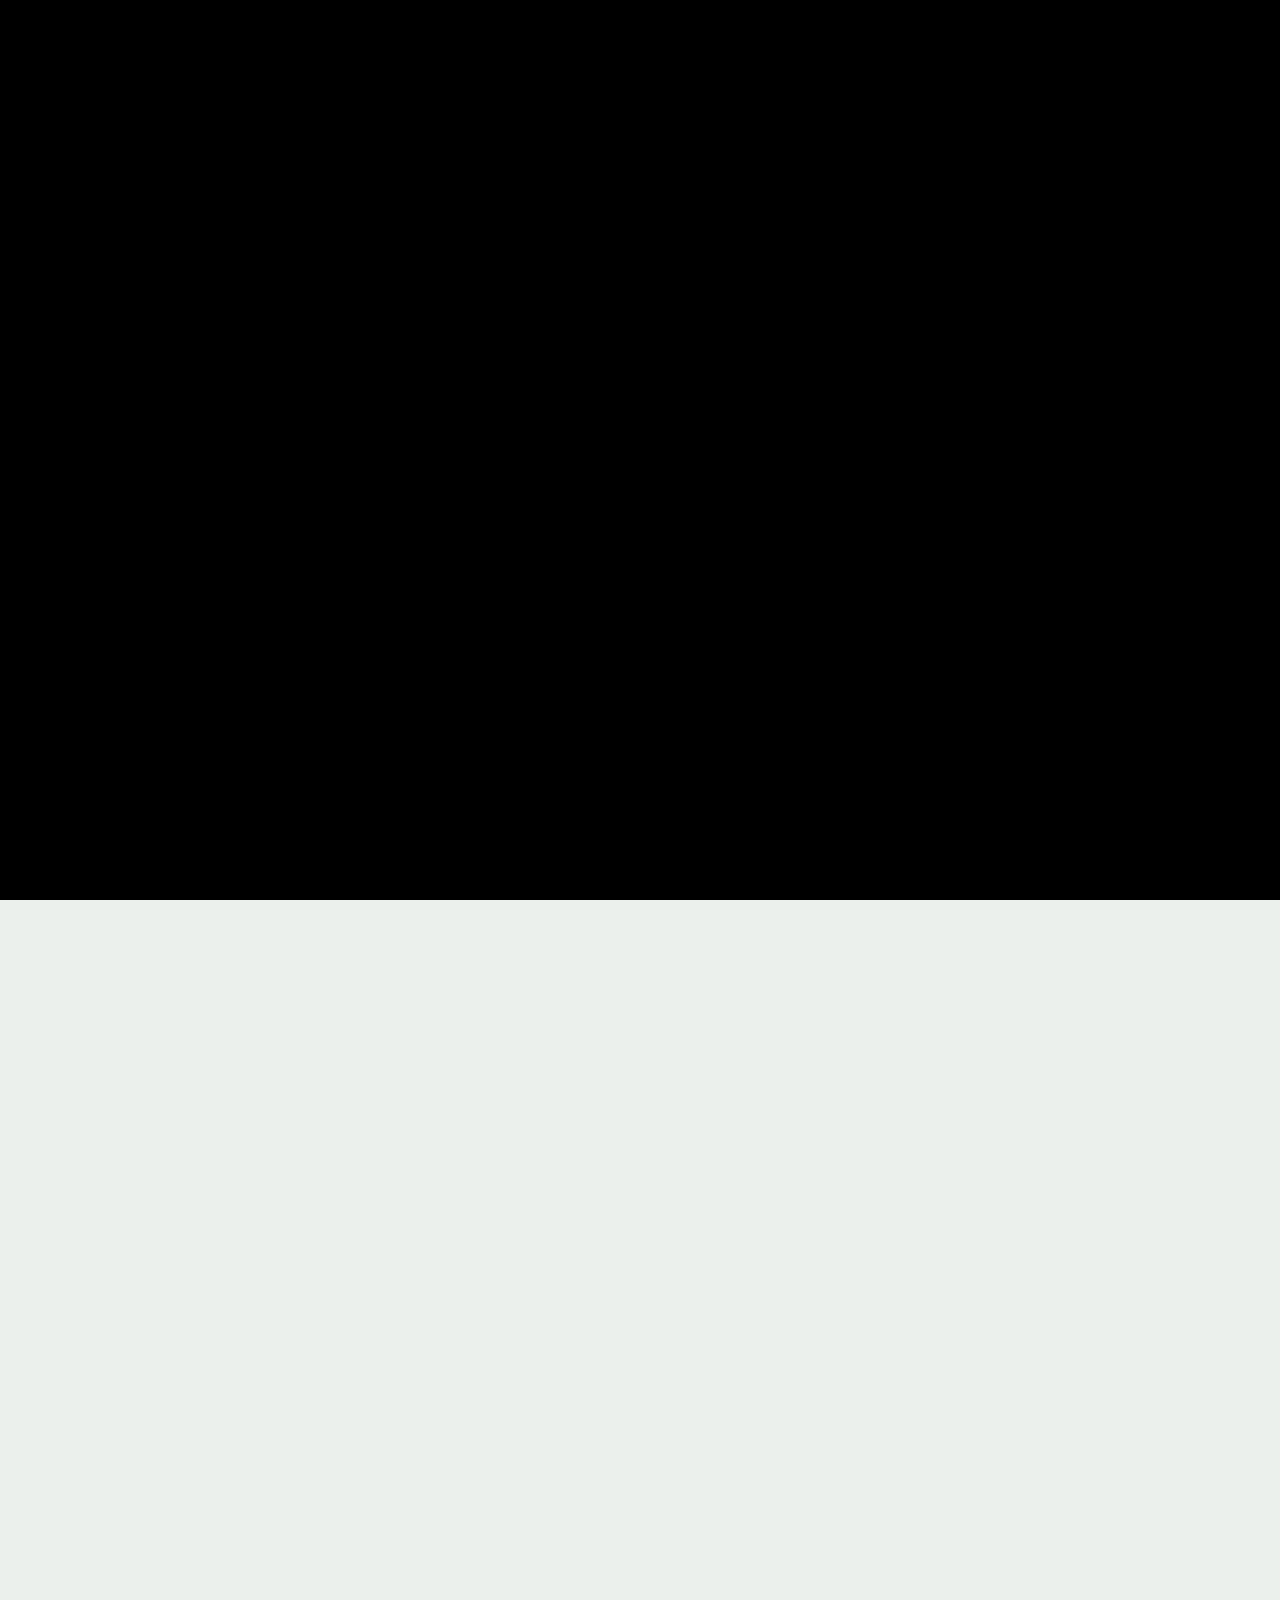
==== commit d72007e6: "Design Update" ====
--- a/index.html
+++ b/index.html
@@ -21,7 +21,7 @@
 
 </head>
 
-<body>
+<body id="top">
     <!-- Loading Video Overlay -->
     <div id="preloader">
         <video autoplay muted loop playsinline id="loader-video">
@@ -73,6 +73,9 @@
                         <a class="nav-link fs-5" href="#about">About</a>
                     </li>
                     <li class="nav-item" data-bs-dismiss="offcanvas">
+                        <a class="nav-link fs-5" href="#tour">Tourist Places</a>
+                    </li>
+                    <li class="nav-item" data-bs-dismiss="offcanvas">
                         <a class="nav-link fs-5" href="#facilities">Facilities</a>
                     </li>
                     <li class="nav-item" data-bs-dismiss="offcanvas">
@@ -87,9 +90,6 @@
                     <li class="nav-item" data-bs-dismiss="offcanvas">
                         <a class="nav-link fs-5" href="#local-highlights">Discover Nilakottai</a>
                     </li>
-                    <li class="nav-item" data-bs-dismiss="offcanvas">
-                        <a class="nav-link fs-5" href="#tour">Tourist Places</a>
-                    </li>
                 </ul>
                 <div class="off-btns mt-3">
                     <a href="#info" class="text-decoration-none">
@@ -111,6 +111,24 @@
                     <p class="text-white fs-5">Comfortable and affordable stay in Nilakottai, just a short drive from Madurai.</p>
                     <p class="text-white fs-5 home-hero-description">Enjoy a peaceful environment with easy access to famous tourist places, temples, and city attractions.</p>
             </div>
+            <aside class="home-hero-feature" data-aos="fade-left" aria-label="A glimpse of your stay at Kings Inn">
+                <div class="home-hero-orbit" aria-hidden="true">
+                    <span class="home-hero-orbit-ring home-hero-orbit-ring--outer"></span>
+                    <span class="home-hero-orbit-ring home-hero-orbit-ring--middle"></span>
+                    <span class="home-hero-orbit-ring home-hero-orbit-ring--inner"></span>
+                </div>
+                <div class="home-hero-index" aria-hidden="true"><strong>01</strong><span>THE STAY</span></div>
+                <figure class="home-hero-arch">
+                    <img src="./assets/g2.avif" alt="Comfortable guest room at Kings Inn">
+                </figure>
+                <div class="home-hero-stamp" aria-hidden="true">
+                    <img src="./assets/logo.png" alt="King's Inn">
+                </div>
+                <div class="home-hero-location" aria-hidden="true">
+                    <i class="bi bi-geo-alt"></i>
+                    <span>NILAKOTTAI<br><small>NEAR MADURAI</small></span>
+                </div>
+            </aside>
             <form class="home-booking-form" id="stayRequestForm" novalidate data-aos="fade-up" data-aos-delay="150">
                 <div class="booking-section-heading">
                     <span class="booking-section-eyebrow">YOUR PRIVATE STAY</span>
@@ -368,21 +386,22 @@
     </div>
     
     <section class="facility-section py-5" id="facilities">
-        <div class="container">
-            <header class="facility-heading text-center">
+        <div class="container facility-layout">
+            <header class="facility-heading">
                 <p class="facility-eyebrow">COMFORT &amp; CONVENIENCE</p>
-                <h2 class="heading-txt fw-bold display-6 facility-title">Guest Facilities &amp; Services</h2>
+                <h2 class="heading-txt facility-title">Facilities &amp; Services</h2>
+                <p class="facility-intro">Thoughtful comforts and attentive services make every stay at King’s Inn feel effortless.</p>
             </header>
-            <div class="row g-4 justify-content-center facility-list">
-                <div class="col-6 col-md-4 col-xl-2" data-aos="fade-up" data-aos-delay="200"><div class="facility-item"><span class="facility-icon"><i class="bi bi-snow"></i></span><h3>Air Conditioning</h3></div></div>
-                <div class="col-6 col-md-4 col-xl-2" data-aos="fade-up" data-aos-delay="300"><div class="facility-item"><span class="facility-icon"><i class="bi bi-droplet"></i></span><h3>24/7 Water</h3></div></div>
-                <div class="col-6 col-md-4 col-xl-2" data-aos="fade-up" data-aos-delay="400"><div class="facility-item"><span class="facility-icon"><i class="bi bi-car-front"></i></span><h3>Car Parking</h3></div></div>
-                <div class="col-6 col-md-4 col-xl-2" data-aos="fade-up" data-aos-delay="500"><div class="facility-item"><span class="facility-icon"><i class="bi bi-wifi"></i></span><h3>Free Wi-Fi</h3></div></div>
-                <div class="col-6 col-md-4 col-xl-2" data-aos="fade-up" data-aos-delay="600"><div class="facility-item"><span class="facility-icon"><i class="bi bi-droplet-half"></i></span><h3>Hot Water</h3></div></div>
-                <div class="col-6 col-md-4 col-xl-2" data-aos="fade-up" data-aos-delay="700"><div class="facility-item"><span class="facility-icon"><i class="bi bi-tv"></i></span><h3>LCD TV</h3></div></div>
-                <div class="col-6 col-md-4 col-xl-2" data-aos="fade-up" data-aos-delay="800"><div class="facility-item"><span class="facility-icon"><i class="bi bi-basket"></i></span><h3>Same-Day Laundry</h3></div></div>
-                <div class="col-6 col-md-4 col-xl-2" data-aos="fade-up" data-aos-delay="900"><div class="facility-item"><span class="facility-icon"><i class="bi bi-map"></i></span><h3>Travel Desk</h3></div></div>
-                <div class="col-6 col-md-4 col-xl-2" data-aos="fade-up" data-aos-delay="1000"><div class="facility-item"><span class="facility-icon"><i class="bi bi-shield-check"></i></span><h3>Security</h3></div></div>
+            <div class="facility-list">
+                <article class="facility-item" data-aos="fade-up"><i class="facility-icon bi bi-snow"></i><h3>Air Conditioning</h3><p>Relax in cool comfort in every room.</p></article>
+                <article class="facility-item" data-aos="fade-up"><i class="facility-icon bi bi-droplet"></i><h3>24/7 Water</h3><p>Reliable water access throughout your stay.</p></article>
+                <article class="facility-item" data-aos="fade-up"><i class="facility-icon bi bi-droplet-half"></i><h3>Hot Water</h3><p>Hot water for a refreshing start to your day.</p></article>
+                <article class="facility-item" data-aos="fade-up"><i class="facility-icon bi bi-car-front"></i><h3>Car Parking</h3><p>Convenient on-site parking for guests.</p></article>
+                <article class="facility-item" data-aos="fade-up"><i class="facility-icon bi bi-wifi"></i><h3>Free Wi-Fi</h3><p>Stay connected in rooms and common areas.</p></article>
+                <article class="facility-item" data-aos="fade-up"><i class="facility-icon bi bi-tv"></i><h3>LCD Screen</h3><p>Enjoy television and broadcasting channels.</p></article>
+                <article class="facility-item" data-aos="fade-up"><i class="facility-icon bi bi-basket"></i><h3>Same-Day Laundry</h3><p>Professional laundry service is available.</p></article>
+                <article class="facility-item" data-aos="fade-up"><i class="facility-icon bi bi-map"></i><h3>Travel Desk</h3><p>Get help planning local trips and visits.</p></article>
+                <article class="facility-item" data-aos="fade-up"><i class="facility-icon bi bi-shield-check"></i><h3>Guest Security</h3><p>A safe, welcoming stay for every guest.</p></article>
             </div>
         </div>
     </section>
@@ -505,164 +524,109 @@
         </a>
         </div>
     </div>
-    <div class="container py-5" id="info" data-aos="fade-up">
-        <p class="heading-txt fw-bold display-6 text-center">Informations</p>
-        <div class="row g-0 g-lg-5 pt-5 justify-content-center">
-            <div class="col-12 col-lg-4 mb-4 mb-lg-0">
-                <p class="fw-bold">CHECK-IN &amp; CHECK-OUT</p>
-
-                <div class="d-flex align-items-start gap-2 txt-color">
-                    <span><i class="bi bi-clock-history"></i></span>
-                    <span class="fw-bold small">
-                        Check-in: From 2:00 PM onwards <br>
-                        Check-out: Until 12:00 PM (Noon)
-                    </span>
-                </div>
-
-                <p class="mt-2 small txt-color">
-                    Early check-in and late check-out are subject to availability.
-                    Please contact the host in advance to make arrangements.
-                </p>
-
-                <div class="d-flex align-items-start gap-2 txt-color mt-2">
-                    <span><i class="bi bi-info-circle"></i></span>
-                    <span class="small">
-                        Please bring valid identification when checking in to Kings Inn.
-                    </span>
-                </div>
-
-                <div class="d-flex align-items-start gap-2 txt-color mt-2">
-                    <span><i class="bi bi-bell"></i></span>
-                    <span class="small">
-                        Contact the host if you need assistance during your stay.
-                    </span>
-                </div>
-            </div>
-            <div class="col-12 col-lg-4 mb-4 mb-lg-0">
-                <p class="fw-bold">ROOMS &amp; STAYS</p>
-                <ul class="info-room-list">
-                    <li><i class="bi bi-door-open"></i> Standard Room <span>A/C</span></li>
-                    <li><i class="bi bi-people"></i> Family Room <span>A/C</span></li>
-                    <li><i class="bi bi-stars"></i> Super Deluxe Room <span>A/C</span></li>
-                    <li><i class="bi bi-house-heart"></i> Suite Room <span>A/C</span></li>
-                    <li><i class="bi bi-easel"></i> Meeting Room <span>A/C</span></li>
-                    <li><i class="bi bi-briefcase"></i> Business Center <span>A/C</span></li>
-                    <li><i class="bi bi-calendar2-check"></i> Daily and monthly stays</li>
-                </ul>
-                <a class="small fw-semibold" href="#rooms-stays">Explore Rooms &amp; Stays <i class="bi bi-arrow-right"></i></a>
-            </div>
-            <div class="col-12 col-lg-4 mb-4 mb-lg-0">
-                <p class="fw-bold">CONTACT</p>
-
-                <div class="d-flex flex-column gap-2">
-
-                    <div class="d-flex align-items-start gap-2 txt-color">
-                        <span><i class="bi bi-geo-alt-fill"></i></span>
-                        <span class="fw-semibold small">
-                            Kings Inn <br>
-                            Plot No. 23, Maga City, <br>
-                            Nilakottai â€“ 624208, Dindigul District, <br>
-                            Tamil Nadu, India
-                        </span>
-                    </div>
-
-                    <div class="d-flex align-items-start gap-2 txt-color">
-                        <span><i class="bi bi-telephone-fill"></i></span>
-                        <span class="fw-semibold small"><a href="tel:+914543293029">Landline: 04543 293029</a><br><a href="tel:+918095877744">Mobile: +91 80958 77744</a><br><a href="https://wa.me/918095877711" target="_blank" rel="noopener noreferrer">WhatsApp: +91 80958 77711</a></span>
-                    </div>
-
-                    <div class="d-flex align-items-start gap-2 txt-color">
-                        <span><i class="bi bi-envelope-fill"></i></span>
-                        <span class="fw-semibold small"><a href="mailto:infokingsinn@gmail.co">infokingsinn@gmail.co</a></span>
-                    </div>
-
-                    <div class="d-flex align-items-start gap-2 txt-color">
-                        <span><i class="bi bi-globe"></i></span>
-                        <span class="fw-semibold small"><a href="https://kingsinn.co.in" target="_blank" rel="noopener noreferrer">kingsinn.co.in</a></span>
-                    </div>
-
-                    <div class="d-flex align-items-start gap-2 txt-color">
-                        <span><i class="bi bi-headset"></i></span>
-                        <span class="fw-semibold small">
-                            Contact the host if you need assistance during your stay.
-                        </span>
-                    </div>
-
-                    <div class="d-flex align-items-start gap-2 txt-color">
-                        <span><i class="bi bi-qr-code"></i></span>
-                        <span class="fw-semibold small">
-                            <a href="https://www.google.com/maps/search/?api=1&amp;query=King%27s+Inn%2C+Plot+No+23%2C+Maga+City%2C+Nilakottai+624208%2C+Dindigul%2C+Tamil+Nadu" target="_blank" rel="noopener noreferrer">Open Kings Inn in Google Maps</a><br>
-                            <img src="https://api.qrserver.com/v1/create-qr-code/?size=144x144&amp;data=https%3A%2F%2Fwww.google.com%2Fmaps%2Fsearch%2F%3Fapi%3D1%26query%3DKing%2527s%2BInn%252C%2BPlot%2BNo%2B23%252C%2BMaga%2BCity%252C%2BNilakottai%2B624208%252C%2BDindigul%252C%2BTamil%2BNadu" alt="QR code to find Kings Inn in Google Maps" width="144" height="144" loading="lazy">
-                        </span>
-                    </div>
-
-                    <div class="d-flex align-items-start gap-2 txt-color">
-                        <span><i class="bi bi-share-fill"></i></span>
-                        <span class="fw-semibold small">
-                            Follow us:
-                            <i class="bi bi-facebook ms-1"></i>
-                            <i class="bi bi-instagram ms-1"></i>
-                            <i class="bi bi-twitter-x ms-1"></i>
-                        </span>
-                    </div>
-
-                </div>
-            </div>
-        </div>
-        </div>
-    </div>
-    <section class="container py-5" id="local-highlights" data-aos="fade-up">
-        <div class="text-center mb-4">
-            <p class="heading-txt fw-bold display-6 mb-2">Discover Nilakottai</p>
-            <p class="txt-color mx-auto local-highlights-lead">A lively town with a strong agricultural trade, local crafts and everyday services close to Kings Inn.</p>
-        </div>
-        <div class="row g-3">
-            <div class="col-12 col-md-6 col-lg-4">
-                <article class="local-highlight-card h-100">
-                    <span class="local-highlight-icon"><i class="bi bi-flower1"></i></span>
-                    <h3>Agriculture &amp; flower trade</h3>
-                    <p>Nilakottai is known for its agricultural trade, with local markets handling jasmine, vegetables and grapes.</p>
+    <section class="info-section" id="info" aria-labelledby="info-title">
+        <div class="container">
+            <header class="info-heading" data-aos="fade-up">
+                <p class="info-eyebrow">A THOUGHTFUL STAY, FROM ARRIVAL TO DEPARTURE</p>
+                <h2 class="heading-txt" id="info-title">Your stay, <span>well taken care of.</span></h2>
+                <p>Everything you need to plan your visit and feel at home at Kings Inn.</p>
+            </header>
+
+            <div class="info-grid">
+                <article class="info-card info-arrival-card" data-aos="fade-up" data-aos-delay="80">
+                    <div class="info-card-topline"><span>01</span><i class="bi bi-clock-history" aria-hidden="true"></i></div>
+                    <p class="info-card-kicker">ARRIVAL &amp; DEPARTURE</p>
+                    <h3>Make yourself at home.</h3>
+                    <div class="info-time-row"><span>Check-in</span><strong>From 2:00 PM</strong></div>
+                    <div class="info-time-row"><span>Check-out</span><strong>By 12:00 PM</strong></div>
+                    <p class="info-card-note">Early arrival and late departure are subject to availability. Please contact the host in advance.</p>
+                    <div class="info-small-note"><i class="bi bi-person-vcard" aria-hidden="true"></i><span>Please bring valid identification for check-in.</span></div>
                 </article>
-            </div>
-            <div class="col-12 col-md-6 col-lg-4">
-                <article class="local-highlight-card h-100">
-                    <span class="local-highlight-icon"><i class="bi bi-gem"></i></span>
-                    <h3>Local crafts &amp; shopping</h3>
-                    <p>Explore local shops for handcrafted brassware and gold jewellery, along with the townâ€™s everyday shopping streets.</p>
+
+                <article class="info-card" data-aos="fade-up" data-aos-delay="160">
+                    <div class="info-card-topline"><span>02</span><i class="bi bi-door-open" aria-hidden="true"></i></div>
+                    <p class="info-card-kicker">ROOMS &amp; STAYS</p>
+                    <h3>Find your place to stay.</h3>
+                    <ul class="info-room-list">
+                        <li><span>Standard Room</span><span>A/C</span></li>
+                        <li><span>Family Room</span><span>A/C</span></li>
+                        <li><span>Super Deluxe Room</span><span>A/C</span></li>
+                        <li><span>Suite Room</span><span>A/C</span></li>
+                        <li><span>Meeting Room</span><span>A/C</span></li>
+                        <li><span>Business Center</span><span>A/C</span></li>
+                    </ul>
+                    <p class="info-card-note">Daily and monthly stays are available.</p>
+                    <a class="info-link" href="#rooms-stays">Explore rooms <i class="bi bi-arrow-up-right" aria-hidden="true"></i></a>
                 </article>
-            </div>
-            <div class="col-12 col-md-6 col-lg-4">
-                <article class="local-highlight-card h-100">
-                    <span class="local-highlight-icon"><i class="bi bi-building"></i></span>
-                    <h3>Colleges &amp; civic services</h3>
-                    <p>Nearby institutions include the Government Arts College for Women and Maragatham Arts and Science College. The town also has a district court and several hospitals.</p>
+
+                <article class="info-card info-contact-card" data-aos="fade-up" data-aos-delay="240">
+                    <div class="info-card-topline"><span>03</span><i class="bi bi-compass" aria-hidden="true"></i></div>
+                    <p class="info-card-kicker">CONTACT &amp; LOCATION</p>
+                    <h3>We’re here to help.</h3>
+                    <address class="info-address">Kings Inn<br>Plot No. 23, Maga City<br>Nilakottai 624208, Dindigul District<br>Tamil Nadu, India</address>
+                    <div class="info-contact-links">
+                        <a href="tel:+914543293029"><i class="bi bi-telephone" aria-hidden="true"></i> 04543 293029</a>
+                        <a href="tel:+918095877744"><i class="bi bi-phone" aria-hidden="true"></i> +91 80958 77744</a>
+                        <a href="https://wa.me/918095877711" target="_blank" rel="noopener noreferrer"><i class="bi bi-whatsapp" aria-hidden="true"></i> +91 80958 77711</a>
+                        <a href="mailto:infokingsinn@gmail.co"><i class="bi bi-envelope" aria-hidden="true"></i> infokingsinn@gmail.co</a>
+                    </div>
+                    <a class="info-map-link" href="https://www.google.com/maps/search/?api=1&amp;query=King%27s+Inn%2C+Plot+No+23%2C+Maga+City%2C+Nilakottai+624208%2C+Dindigul%2C+Tamil+Nadu" target="_blank" rel="noopener noreferrer">Get directions <i class="bi bi-arrow-up-right" aria-hidden="true"></i></a>
                 </article>
             </div>
-            <div class="col-12 col-md-6 col-lg-4">
-                <article class="local-highlight-card h-100">
-                    <span class="local-highlight-icon"><i class="bi bi-shop"></i></span>
-                    <h3>Markets &amp; community</h3>
-                    <p>Visit the local vegetable market and town shops, with churches and mosques serving the community.</p>
-                </article>
-            </div>
-            <div class="col-12 col-md-6 col-lg-4">
-                <article class="local-highlight-card h-100">
-                    <span class="local-highlight-icon"><i class="bi bi-signpost-2"></i></span>
-                    <h3>Nilakottai location</h3>
-                    <p>Kings Inn is located in Maga City, Nilakottai, in Dindigul District, Tamil Nadu. Nilakottai is a convenient base for exploring nearby towns and attractions.</p>
-                </article>
-            </div>
-            <div class="col-12 col-md-6 col-lg-4">
-                <article class="local-highlight-card h-100">
-                    <span class="local-highlight-icon"><i class="bi bi-airplane"></i></span>
-                    <h3>Madurai Airport</h3>
-                    <p>Madurai Airport (IXM) is approximately 54 km from Kings Inn by road. Travel time and route may vary with traffic.</p>
-                    <a class="directions-link" href="https://www.google.com/maps/dir/?api=1&amp;origin=Madurai+Airport&amp;destination=Plot+No.+23%2C+Maga+City%2C+Nilakottai%2C+Dindigul%2C+Tamil+Nadu" target="_blank" rel="noopener noreferrer">Get directions <i class="bi bi-arrow-right" aria-hidden="true"></i></a>
-                </article>
-            </div>
-        </div>
-        <div class="local-highlights-note mt-3">
-            <i class="bi bi-info-circle me-2"></i>For current police, fire and ambulance contact details, please ask your host.
+        </div>
+    </section>
+    <section class="local-highlights-section" id="local-highlights">
+        <div class="container">
+            <div class="local-guide-layout">
+                <figure class="local-guide-visual">
+                    <img src="./assets/vaigai.png" alt="Madurai temple district and river at sunset" loading="lazy">
+                    <figcaption>
+                        <span class="local-guide-kicker">THE KING’S INN LOCAL GUIDE</span>
+                        <h2>A sense<br>of place.</h2>
+                        <p>Flower markets, local traditions and the character of Tamil Nadu—discover what makes this region memorable.</p>
+                        <span class="local-guide-caption">BEYOND NILAKOTTAI <i class="bi bi-arrow-down-right" aria-hidden="true"></i></span>
+                    </figcaption>
+                </figure>
+                <div class="local-guide-content">
+                    <div class="local-guide-header">
+                        <span>CURATED FOR YOUR STAY</span>
+                        <i class="bi bi-compass" aria-hidden="true"></i>
+                    </div>
+                    <div class="local-guide-list">
+                        <article class="local-guide-stop">
+                            <span class="local-guide-icon"><i class="bi bi-flower1" aria-hidden="true"></i></span>
+                            <div><h3>Agriculture &amp; flower trade</h3><p>Local markets are known for jasmine, vegetables and grapes.</p></div>
+                            <i class="bi bi-arrow-up-right local-guide-arrow" aria-hidden="true"></i>
+                        </article>
+                        <article class="local-guide-stop">
+                            <span class="local-guide-icon"><i class="bi bi-gem" aria-hidden="true"></i></span>
+                            <div><h3>Craft &amp; shopping</h3><p>Explore town shops, handcrafted brassware and gold jewellery.</p></div>
+                            <i class="bi bi-arrow-up-right local-guide-arrow" aria-hidden="true"></i>
+                        </article>
+                        <article class="local-guide-stop">
+                            <span class="local-guide-icon"><i class="bi bi-building" aria-hidden="true"></i></span>
+                            <div><h3>Colleges &amp; civic services</h3><p>Nearby colleges, hospitals and civic services support the town.</p></div>
+                            <i class="bi bi-arrow-up-right local-guide-arrow" aria-hidden="true"></i>
+                        </article>
+                        <article class="local-guide-stop">
+                            <span class="local-guide-icon"><i class="bi bi-shop" aria-hidden="true"></i></span>
+                            <div><h3>Markets &amp; community</h3><p>Visit the vegetable market and local shops around town.</p></div>
+                            <i class="bi bi-arrow-up-right local-guide-arrow" aria-hidden="true"></i>
+                        </article>
+                        <article class="local-guide-stop">
+                            <span class="local-guide-icon"><i class="bi bi-signpost-2" aria-hidden="true"></i></span>
+                            <div><h3>Your home base</h3><p>Kings Inn is in Maga City, Nilakottai, Dindigul District.</p></div>
+                            <i class="bi bi-arrow-up-right local-guide-arrow" aria-hidden="true"></i>
+                        </article>
+                        <article class="local-guide-stop local-guide-airport">
+                            <span class="local-guide-icon"><i class="bi bi-airplane" aria-hidden="true"></i></span>
+                            <div><h3>Madurai Airport</h3><p>Approximately 54 km by road. Route and travel time can vary.</p>
+                                <a href="https://www.google.com/maps/dir/?api=1&amp;origin=Madurai+Airport&amp;destination=Plot+No.+23%2C+Maga+City%2C+Nilakottai%2C+Dindigul%2C+Tamil+Nadu" target="_blank" rel="noopener noreferrer">Plan your route <i class="bi bi-arrow-right" aria-hidden="true"></i></a>
+                            </div>
+                        </article>
+                    </div>
+                </div>
+            </div>
         </div>
     </section>
     <footer class="footer-bg">
@@ -684,12 +648,12 @@
                     <ul>
                         <li><a href="#home">Home</a></li>
                         <li><a href="#about">About</a></li>
+                        <li><a href="#tour">Tourist Places</a></li>
                         <li><a href="#facilities">Facilities</a></li>
                         <li><a href="#rooms-stays">Rooms &amp; Stays</a></li>
                         <li><a href="#gallery">Gallery</a></li>
                         <li><a href="#info">Informations</a></li>
                         <li><a href="#local-highlights">Discover Nilakottai</a></li>
-                        <li><a href="#tour">Tourist Places</a></li>
                     </ul>
                 </div>
                 <div class="col-12 col-md-6 col-lg-2 mb-4 mb-lg-0">
@@ -698,10 +662,10 @@
                         <li><i class="bi bi-check"></i> Free WiFi</li>
                         <li><i class="bi bi-check"></i> AC Rooms</li>
                         <li><i class="bi bi-check"></i> 24/7 Water Supply</li>
+                        <li><i class="bi bi-check"></i> Hot Water</li>
                         <li><i class="bi bi-check"></i> Car Parking</li>
                         <li><i class="bi bi-check"></i> Family Friendly</li>
-                        <li><i class="bi bi-check"></i> Hot Water</li>
-                        <li><i class="bi bi-check"></i> LCD TV</li>
+                        <li><i class="bi bi-check"></i> LCD Screen</li>
                         <li><i class="bi bi-check"></i> Same-Day Laundry</li>
                         <li><i class="bi bi-check"></i> Travel Desk</li>
                         <li><i class="bi bi-check"></i> Security</li>
@@ -725,10 +689,11 @@
             </div>
         </div>
         <div class="footer-bottom d-flex justify-content-between flex-wrap gap-2 px-3 px-md-4 px-lg-5 pb-4">
-            <span>Â© 2026 Kings Inn. All rights reserved.</span>
+            <span>© 2026 Kings Inn. All rights reserved.</span>
             <span>IT Service & Technology</span>
         </div>
     </footer>
+    <a class="back-to-top" href="#top" aria-label="Back to top" title="Back to top"><i class="bi bi-chevron-up" aria-hidden="true"></i></a>
     <script src="https://cdn.jsdelivr.net/npm/bootstrap@5.3.8/dist/js/bootstrap.bundle.min.js"
         integrity="sha384-FKyoEForCGlyvwx9Hj09JcYn3nv7wiPVlz7YYwJrWVcXK/BmnVDxM+D2scQbITxI"
         crossorigin="anonymous"></script>
--- a/style.css
+++ b/style.css
@@ -3,22 +3,94 @@
     --heading-color: #0e2116;
     --txt-color: #121312;
     --txt-color2: #a1c69e;
+    --e-global-typography-primary-font-family: "Playfair Display";
+    --e-global-typography-secondary-font-family: "Playfair Display";
+    --e-global-typography-text-font-family: "Playfair Display";
+    --e-global-typography-text-font-weight: normal;
+    --e-global-typography-accent-font-family: "Playfair Display";
 }
 
 * {
     margin: 0;
     padding: 0;
-    font-family: "Playfair Display", serif;
+    font-family: var(--e-global-typography-text-font-family), serif;
     font-optical-sizing: auto;
     font-style: normal;
 }
 
 body {
     background-color: var(--bg-color) !important;
+    font-family: var(--e-global-typography-text-font-family), serif;
+    font-weight: var(--e-global-typography-text-font-weight);
+}
+
+h1, h2, h3, h4, h5, h6, .heading-txt {
+    font-family: var(--e-global-typography-primary-font-family), serif;
+}
+
+.home-eyebrow, .facility-eyebrow, .stay-eyebrow {
+    font-family: var(--e-global-typography-secondary-font-family), serif;
+}
+
+button, .btn, a {
+    font-family: var(--e-global-typography-accent-font-family), serif;
 }
 
 html {
     overflow-x: clip;
+    scroll-behavior: smooth;
+}
+
+.back-to-top {
+    position: fixed;
+    right: 24px;
+    bottom: 24px;
+    z-index: 1050;
+    display: grid;
+    width: 56px;
+    height: 56px;
+    place-items: center;
+    border: 1px solid rgba(161, 198, 158, 0.7);
+    border-radius: 50%;
+    background: var(--heading-color);
+    color: #ecf0ed;
+    box-shadow: 0 8px 24px rgba(14, 33, 22, 0.2);
+    font-size: 0.95rem;
+    opacity: 0;
+    visibility: hidden;
+    pointer-events: none;
+    text-decoration: none;
+    transition: opacity 180ms ease, visibility 180ms ease, transform 180ms ease, background-color 180ms ease, box-shadow 180ms ease;
+}
+
+.back-to-top.is-visible {
+    opacity: 1;
+    visibility: visible;
+    pointer-events: auto;
+    animation: back-to-top-enter 260ms ease-out;
+}
+
+@keyframes back-to-top-enter {
+    from { opacity: 0; transform: translateY(10px) scale(0.82); }
+    to { opacity: 1; transform: translateY(0) scale(1); }
+}
+
+.back-to-top:hover {
+    transform: translateY(-3px);
+    background: #17482f;
+    color: #fff;
+    box-shadow: 0 12px 28px rgba(14, 33, 22, 0.28);
+}
+
+.back-to-top:focus-visible {
+    outline: 3px solid #c9b486;
+    outline-offset: 3px;
+}
+
+@media (prefers-reduced-motion: reduce) {
+    html { scroll-behavior: auto; }
+    .back-to-top { transition: none; }
+    .back-to-top.is-visible { animation: none; }
 }
 
 .heading-txt {
@@ -32,7 +104,8 @@
 /* Home */
 
 .home-bg {
-    background-image: none;
+    --home-parallax-y: 0px;
+    background: url("./assets/logo_make_11_06_2023_74.jpg") center calc(50% + var(--home-parallax-y)) / cover no-repeat;
     width: 100%;
     height: auto;
     position: relative;
@@ -44,9 +117,7 @@
     position: absolute;
     z-index: 0;
     inset: 0;
-    clip-path: inset(0);
-    background: url("./assets/logo_make_11_06_2023_74.jpg") center / cover no-repeat;
-    will-change: transform;
+    pointer-events: none;
 }
 
 .home-overlay {
@@ -469,6 +540,21 @@
     filter: brightness(0.2);
 }
 
+.tour-content::after {
+    position: absolute;
+    z-index: 1;
+    inset: 0;
+    background: linear-gradient(180deg, rgba(4, 12, 9, 0.32) 0%, transparent 36%, rgba(4, 12, 9, 0.4) 100%);
+    content: "";
+    opacity: 0;
+    pointer-events: none;
+    transition: opacity 260ms ease;
+}
+
+.tour-content:hover::after {
+    opacity: 1;
+}
+
 .tour-content.active img {
     filter: brightness(0.8);
 }
@@ -494,16 +580,17 @@
     color: white;
     font-size: 15px;
     font-weight: 600;
-    transition: 0.5s ease;
-}
-
-.tour-container .active .tour-badge,
-.tour-container .active .tour-intro {
+    transform: translate(-50%, 100%) !important;
+    transition: opacity 0.45s ease, transform 0.45s cubic-bezier(0.2, 0.75, 0.25, 1);
+}
+
+.tour-container .active .tour-badge {
     opacity: 1;
 }
 
-.tour-content.active:hover .tour-badge {
-    transform: scale(1.05);
+.tour-content.active:hover .tour-intro {
+    opacity: 1;
+    transform: translate(-50%, -50%) !important;
 }
 
 @media (max-width: 1024px) {
@@ -663,6 +750,15 @@
     width: 100%;
 }
 
+body.offcanvas-open {
+    overflow: hidden !important;
+}
+
+html.offcanvas-open {
+    overflow: hidden !important;
+    overscroll-behavior: none;
+}
+
 #preloader {
     position: fixed;
     inset: 0;
@@ -810,10 +906,14 @@
 }
 
 .home-hero-layout {
-    display: flex;
+    display: grid;
     min-height: 100vh;
     box-sizing: border-box;
-    flex-direction: column;
+    grid-template-columns: minmax(0, 1.05fr) minmax(300px, 0.8fr);
+    grid-template-rows: minmax(360px, 1fr) auto auto;
+    align-items: center;
+    column-gap: clamp(2rem, 5vw, 5rem);
+    row-gap: 0.15rem;
     padding-top: 135px;
     padding-bottom: 35px;
 }
@@ -822,8 +922,10 @@
     position: relative;
     z-index: 2 !important;
     max-width: 650px;
-    margin-top: auto;
-    margin-bottom: auto;
+    grid-column: 1;
+    grid-row: 1;
+    align-self: center;
+    margin: 0;
     padding-top: 1rem;
     padding-bottom: 1rem;
     text-align: left;
@@ -869,6 +971,185 @@
     color: rgba(255, 255, 255, 0.86) !important;
 }
 
+.home-hero-feature {
+    position: relative;
+    isolation: isolate;
+    grid-column: 2;
+    grid-row: 1;
+    justify-self: end;
+    align-self: center;
+    width: min(100%, 450px);
+    height: clamp(330px, 42vh, 460px);
+    z-index: 2;
+}
+
+.home-hero-orbit {
+    position: absolute;
+    top: 50%;
+    right: 50%;
+    width: min(100%, 420px);
+    aspect-ratio: 1;
+    transform: translate(50%, -50%);
+}
+
+.home-hero-orbit-ring {
+    position: absolute;
+    top: 50%;
+    left: 50%;
+    aspect-ratio: 1;
+    border: 1px solid rgba(232, 194, 143, 0.4);
+    border-radius: 50%;
+}
+
+.home-hero-orbit-ring--outer {
+    width: calc(100% + 26px);
+    border-color: rgba(232, 194, 143, 0.3);
+    border-top-color: rgba(232, 194, 143, 0.95);
+    border-right-color: rgba(232, 194, 143, 0.65);
+    border-style: dashed;
+    animation: hero-ring-forward 36s linear infinite;
+}
+
+.home-hero-orbit-ring--middle {
+    width: calc(100% - 26px);
+    border-color: rgba(232, 194, 143, 0.18);
+    border-bottom-color: rgba(232, 194, 143, 0.78);
+    border-left-color: rgba(232, 194, 143, 0.5);
+    border-style: dashed;
+    animation: hero-ring-reverse 30s linear infinite;
+}
+
+.home-hero-orbit-ring--inner {
+    width: calc(100% - 52px);
+    border-color: rgba(232, 194, 143, 0.24);
+    border-top-color: rgba(232, 194, 143, 0.72);
+    border-right-color: rgba(232, 194, 143, 0.88);
+    animation: hero-ring-forward 24s linear infinite;
+}
+
+@keyframes hero-ring-forward {
+    from { transform: translate(-50%, -50%) rotate(0deg); }
+    to { transform: translate(-50%, -50%) rotate(360deg); }
+}
+
+@keyframes hero-ring-reverse {
+    from { transform: translate(-50%, -50%) rotate(0deg); }
+    to { transform: translate(-50%, -50%) rotate(-360deg); }
+}
+
+.home-hero-index {
+    position: absolute;
+    z-index: 3;
+    top: 5%;
+    left: 0;
+    display: flex;
+    align-items: baseline;
+    gap: 0.65rem;
+    color: rgba(255, 255, 255, 0.7);
+}
+
+.home-hero-index strong {
+    color: #e8c28f;
+    font-family: var(--heading-font, Georgia, serif);
+    font-size: clamp(2.7rem, 5vw, 4.8rem);
+    font-weight: 400;
+    line-height: 1;
+}
+
+.home-hero-index span {
+    font-size: 0.58rem;
+    letter-spacing: 0.2em;
+}
+
+.home-hero-arch {
+    position: absolute;
+    z-index: 2;
+    top: 3%;
+    right: 12%;
+    width: 76%;
+    height: 88%;
+    overflow: hidden;
+    margin: 0;
+    padding: 9px;
+    border: 1px solid rgba(232, 194, 143, 0.8);
+    border-radius: 50% 50% 2px 2px / 34% 34% 2px 2px;
+    background: rgba(10, 32, 22, 0.6);
+    box-shadow: 0 28px 68px rgba(0, 0, 0, 0.36);
+}
+
+.home-hero-arch::after {
+    position: absolute;
+    inset: 9px;
+    border: 1px solid rgba(255, 255, 255, 0.36);
+    border-radius: inherit;
+    content: "";
+    pointer-events: none;
+}
+
+.home-hero-arch img {
+    display: block;
+    width: 100%;
+    height: 100%;
+    border-radius: inherit;
+    object-fit: cover;
+    object-position: center;
+    transition: transform 1s cubic-bezier(0.2, 0.65, 0.3, 1);
+}
+
+.home-hero-feature:hover .home-hero-arch img { transform: scale(1.07); }
+
+.home-hero-stamp {
+    position: absolute;
+    z-index: 4;
+    top: 20%;
+    right: calc(12% - 38px);
+    display: flex;
+    width: 76px;
+    height: 76px;
+    align-items: center;
+    justify-content: center;
+    flex-direction: column;
+    border: 1px solid rgba(232, 194, 143, 0.85);
+    border-radius: 50%;
+    background: #102b20;
+    box-shadow: 0 8px 24px rgba(0, 0, 0, 0.3), inset 0 0 0 4px rgba(232, 194, 143, 0.12);
+    color: #e8c28f;
+    text-align: center;
+    animation: hero-stamp-drift 6.5s ease-in-out infinite;
+}
+
+@keyframes hero-stamp-drift {
+    0%, 100% { transform: translateY(0); }
+    50% { transform: translateY(-6px); }
+}
+
+.home-hero-stamp img {
+    display: block;
+    width: 86%;
+    height: auto;
+    object-fit: contain;
+}
+
+.home-hero-location {
+    position: absolute;
+    z-index: 3;
+    right: 12%;
+    bottom: 0;
+    left: 12%;
+    display: flex;
+    align-items: center;
+    justify-content: center;
+    gap: 0.55rem;
+    color: #fff;
+    font-size: 0.58rem;
+    letter-spacing: 0.15em;
+    line-height: 1.4;
+    text-align: left;
+}
+
+.home-hero-location > i { color: #e8c28f; font-size: 1.15rem; }
+.home-hero-location small { color: rgba(255, 255, 255, 0.66); font-size: 0.48rem; letter-spacing: 0.12em; }
+
 .home-booking-form {
     position: relative;
     z-index: 4;
@@ -876,7 +1157,9 @@
     flex-direction: column;
     gap: 0.9rem;
     width: 100%;
-    margin-top: auto;
+    grid-column: 1 / -1;
+    grid-row: 2;
+    margin-top: 0;
     padding: 1.3rem clamp(1.1rem, 2.4vw, 2rem);
     border: 1px solid rgba(14, 33, 22, 0.1);
     border-radius: 22px;
@@ -1064,6 +1347,8 @@
     z-index: 3;
     width: fit-content;
     max-width: 100%;
+    grid-column: 1 / -1;
+    grid-row: 3;
     margin: 0.8rem auto 0;
     padding: 0.4rem 0.9rem;
     border: 1px solid rgba(217, 229, 214, 0.18);
@@ -1192,6 +1477,32 @@
 }
 
 @media (max-width: 991px) {
+    .home-hero-layout {
+        display: flex;
+        flex-direction: column;
+        justify-content: center;
+        gap: 1rem;
+        padding-top: 120px;
+    }
+
+    .home-hero-copy {
+        width: 100%;
+        margin: 0;
+    }
+
+    .home-hero-feature {
+        align-self: center;
+        width: min(100%, 480px);
+        height: clamp(220px, 32vh, 300px);
+        margin: 0.2rem 0 0.5rem;
+    }
+
+    .home-hero-orbit { right: 50%; width: min(72vw, 300px); }
+
+    .home-booking-form {
+        margin-top: 0;
+    }
+
     .home-hero-copy h1 {
         font-size: clamp(3rem, 9vw, 4.8rem);
     }
@@ -1208,6 +1519,22 @@
         padding-bottom: 28px;
     }
 
+    .home-hero-feature {
+        width: min(100%, 420px);
+        height: 220px;
+        margin-top: 0;
+    }
+
+    .home-hero-orbit { right: 50%; width: min(72vw, 270px); }
+    .home-hero-index { top: 3%; }
+    .home-hero-index strong { font-size: 2.5rem; }
+    .home-hero-index span { font-size: 0.48rem; }
+    .home-hero-arch { top: 3%; right: 15%; width: 70%; height: 88%; padding: 6px; }
+    .home-hero-arch::after { inset: 6px; }
+    .home-hero-stamp { top: 19%; right: calc(15% - 30px); width: 60px; height: 60px; }
+    .home-hero-location { right: 15%; bottom: 0; left: 15%; font-size: 0.48rem; }
+    .home-hero-location small { font-size: 0.42rem; }
+
     .home-hero-copy h1 {
         font-size: clamp(2.65rem, 12vw, 4rem);
     }
@@ -1312,109 +1639,426 @@
 }
 
 @media (prefers-reduced-motion: reduce) {
-    .home-bg::before,
+    .stay-section::before,
     .home-booking-form::after,
     .custom-calendar {
         animation: none;
     }
-}
+
+    .home-hero-arch img {
+        transition: none;
+    }
+
+    .home-hero-stamp {
+        animation: none;
+    }
+
+    .home-hero-feature:hover .home-hero-arch img {
+        transform: none;
+    }
+
+    .home-hero-orbit,
+    .home-hero-orbit::before,
+    .home-hero-orbit-ring { animation: none; }
+}
+
+@media (prefers-reduced-motion: reduce) {
+    .home-bg {
+        background-position: center;
+    }
+}
+
+@media (prefers-reduced-motion: reduce) {
+    .stay-section::before {
+        transform: none;
+        will-change: auto;
+    }
+}
+
+.local-highlights-section {
+    position: relative;
+    overflow: hidden;
+    padding: clamp(4.5rem, 8vw, 7.5rem) 0;
+    color: var(--heading-color);
+}
+
+.local-highlights-section > .container { position: relative; z-index: 1; }
+
+.local-highlights-layout {
+    display: grid;
+    grid-template-columns: minmax(250px, 0.78fr) minmax(0, 1.35fr);
+    align-items: stretch;
+    gap: clamp(2rem, 5vw, 5rem);
+}
+
+.local-highlights-heading {
+    display: flex;
+    min-height: 510px;
+    flex-direction: column;
+    align-items: flex-start;
+    margin: 0;
+    padding-right: 1rem;
+    text-align: left;
+}
+
+.local-highlights-eyebrow {
+    display: flex;
+    align-items: center;
+    gap: 0.7rem;
+    margin: 0 0 1.2rem;
+    color: #8a7448;
+    font-size: 0.68rem;
+    font-weight: 700;
+    letter-spacing: 0.2em;
+}
+
+.local-highlights-eyebrow::before {
+    width: 28px;
+    height: 1px;
+    background: #b99a5b;
+    content: "";
+}
+
+.local-highlights-heading h2 {
+    margin: 0 0 1.3rem;
+    color: var(--heading-color);
+    font-size: clamp(3.5rem, 6.2vw, 5.8rem);
+    line-height: 0.98;
+    letter-spacing: -0.04em;
+}
+
+.local-highlights-heading h2 span { color: #718b73; }
 
 .local-highlights-lead {
-    max-width: 620px;
-}
+    max-width: 360px;
+    margin: 0;
+    color: #58665c !important;
+    font-size: 0.98rem;
+    line-height: 1.85;
+}
+
+.local-highlights-feature {
+    position: relative;
+    width: 100%;
+    min-height: 210px;
+    overflow: hidden;
+    margin: auto 0 0;
+    border: 1px solid rgba(166, 139, 83, 0.45);
+    background: var(--heading-color);
+}
+
+.local-highlights-feature img {
+    position: absolute;
+    inset: 0;
+    width: 100%;
+    height: 100%;
+    object-fit: cover;
+    transition: transform 700ms cubic-bezier(0.2, 0.65, 0.3, 1);
+}
+
+.local-highlights-feature:hover img { transform: scale(1.045); }
+
+.local-highlights-feature::after {
+    position: absolute;
+    inset: 25% 0 0;
+    background: linear-gradient(transparent, rgba(8, 25, 16, 0.83));
+    content: "";
+}
+
+.local-highlights-feature figcaption {
+    position: absolute;
+    z-index: 1;
+    right: 1.1rem;
+    bottom: 1rem;
+    left: 1.1rem;
+    display: grid;
+    gap: 0.3rem;
+    color: #fff;
+}
+
+.local-highlights-feature figcaption span {
+    color: #e3cf9d;
+    font-size: 0.58rem;
+    font-weight: 700;
+    letter-spacing: 0.16em;
+}
+
+.local-highlights-feature figcaption strong { font-size: 1.05rem; font-weight: 500; }
+
+.local-highlights-grid {
+    display: grid;
+    grid-template-columns: repeat(2, minmax(0, 1fr));
+    gap: 0.85rem;
+}
+
+.info-section {
+    position: relative;
+    padding: clamp(4.5rem, 8vw, 7.5rem) 0;
+}
+
+.info-heading {
+    max-width: 760px;
+    margin: 0 auto clamp(2rem, 4vw, 3.5rem);
+    text-align: center;
+}
+
+.info-eyebrow,
+.info-card-kicker {
+    color: #8a7448;
+    font-size: 0.7rem;
+    font-weight: 700;
+    letter-spacing: 0.18em;
+}
+
+.info-eyebrow { margin-bottom: 0.8rem; }
+
+.info-heading h2 {
+    margin: 0 0 0.85rem;
+    color: var(--heading-color);
+    font-size: clamp(2.5rem, 5vw, 4.2rem);
+    line-height: 1.05;
+}
+
+.info-heading h2 span { color: #718b73; }
+.info-heading > p:last-child { margin: 0; color: #62685f; font-size: 1.05rem; }
+
+.info-grid {
+    display: grid;
+    grid-template-columns: repeat(3, minmax(0, 1fr));
+    gap: 1.2rem;
+    align-items: stretch;
+}
+
+.info-card {
+    position: relative;
+    display: flex;
+    min-width: 0;
+    flex-direction: column;
+    padding: clamp(1.4rem, 2vw, 2rem);
+    border: 1px solid rgba(14, 33, 22, 0.13);
+    background: rgba(255, 255, 255, 0.72);
+    box-shadow: 0 16px 42px rgba(14, 33, 22, 0.055);
+}
+
+.info-card::before {
+    position: absolute;
+    top: -1px;
+    left: 1.5rem;
+    width: 54px;
+    height: 2px;
+    background: #b99a5b;
+    content: "";
+}
+
+.info-card-topline {
+    display: flex;
+    align-items: center;
+    justify-content: space-between;
+    margin-bottom: 1.8rem;
+    color: #a28954;
+}
+
+.info-card-topline > span { font-size: 0.72rem; letter-spacing: 0.14em; }
+.info-card-topline i { font-size: 1.35rem; }
+.info-card-kicker { margin: 0 0 0.55rem; font-size: 0.64rem; }
+
+.info-card h3 {
+    margin: 0 0 1.25rem;
+    color: var(--heading-color);
+    font-size: clamp(1.35rem, 1.7vw, 1.7rem);
+    line-height: 1.2;
+}
+
+.info-time-row {
+    display: flex;
+    justify-content: space-between;
+    gap: 0.75rem;
+    padding: 0.7rem 0;
+    border-bottom: 1px solid rgba(14, 33, 22, 0.12);
+    color: #687067;
+    font-size: 0.9rem;
+}
+
+.info-time-row strong { color: var(--heading-color); font-weight: 600; }
+.info-card-note { margin: 1rem 0; color: #687067; font-size: 0.86rem; line-height: 1.65; }
+
+.info-small-note {
+    display: flex;
+    align-items: flex-start;
+    gap: 0.65rem;
+    margin-top: auto;
+    padding-top: 0.9rem;
+    border-top: 1px solid rgba(14, 33, 22, 0.12);
+    color: var(--heading-color);
+    font-size: 0.82rem;
+}
+
+.info-small-note i { color: #8a7448; }
 
 .info-room-list {
     display: grid;
-    gap: 0.55rem;
-    margin: 0 0 0.9rem;
+    gap: 0;
+    margin: 0;
     padding: 0;
-    color: var(--txt-color);
-    font-size: 0.85rem;
+    list-style: none;
+}
+
+.info-room-list li {
+    display: flex;
+    justify-content: space-between;
+    gap: 0.75rem;
+    padding: 0.43rem 0;
+    border-bottom: 1px solid rgba(14, 33, 22, 0.1);
+    color: #354139;
+    font-size: 0.84rem;
+}
+
+.info-room-list li span:last-child {
+    color: #718b73;
+    font-size: 0.7rem;
+    font-weight: 700;
+    letter-spacing: 0.06em;
+}
+
+.info-link,
+.info-map-link {
+    display: inline-flex;
+    width: fit-content;
+    align-items: center;
+    gap: 0.6rem;
+    color: var(--heading-color);
+    font-size: 0.86rem;
+    font-weight: 700;
+    text-decoration: none;
+}
+
+.info-link { margin-top: auto; padding-top: 0.4rem; }
+.info-link:hover, .info-map-link:hover { color: #8a7448; }
+
+.info-address {
+    margin: 0 0 1rem;
+    color: #515c53;
+    font-size: 0.86rem;
+    font-style: normal;
+    line-height: 1.7;
+}
+
+.info-contact-links {
+    display: grid;
+    gap: 0.65rem;
+    margin-bottom: 1.3rem;
+}
+
+.info-contact-links a {
+    display: flex;
+    align-items: center;
+    gap: 0.65rem;
+    color: #354139;
+    font-size: 0.82rem;
+    text-decoration: none;
+    overflow-wrap: anywhere;
+}
+
+.info-contact-links i { width: 1rem; color: #8a7448; }
+.info-map-link { margin-top: auto; }
+
+@media (max-width: 991.98px) {
+    .info-grid { grid-template-columns: repeat(2, minmax(0, 1fr)); }
+    .info-contact-card { grid-column: 1 / -1; }
+}
+
+@media (max-width: 575.98px) {
+    .info-grid { grid-template-columns: 1fr; }
+    .info-contact-card { grid-column: auto; }
+    .info-heading { text-align: left; }
+}
+
+
+.local-highlight-card {
+    display: grid;
+    min-height: 220px;
+    grid-template-columns: 42px minmax(0, 1fr);
+    align-content: start;
+    gap: 0.25rem 1rem;
+    padding: 1.45rem 1.3rem;
+    border: 1px solid rgba(14, 33, 22, 0.13);
+    background: rgba(255, 255, 255, 0.72);
+    box-shadow: 0 12px 30px rgba(14, 33, 22, 0.06);
+    transition: transform 240ms ease, border-color 240ms ease, background-color 240ms ease, box-shadow 240ms ease;
+}
+
+.local-highlight-card:hover {
+    transform: translateY(-4px);
+    border-color: #b99a5b;
+    background-color: #fffdf8;
+    box-shadow: 0 18px 42px rgba(14, 33, 22, 0.12);
+}
+
+.local-highlight-icon {
+    display: flex;
+    grid-row: 1 / span 4;
+    align-items: center;
+    justify-content: center;
+    width: 42px;
+    height: 42px;
+    margin-top: 0.1rem;
+    border: 1px solid rgba(166, 139, 83, 0.55);
+    border-radius: 50%;
+    background: transparent;
+    color: #8a7448;
+    font-size: 1.1rem;
+}
+
+.local-highlight-category {
+    margin: 0 0 0.45rem !important;
+    color: #8a7448 !important;
+    font-size: 0.58rem;
+    font-weight: 700;
+    letter-spacing: 0.15em;
+}
+
+.local-highlight-card h3 {
+    margin: 0 0 0.6rem;
+    color: var(--heading-color);
+    font-size: 1.16rem;
     font-weight: 600;
-    list-style: none;
-}
-
-.info-room-list li {
-    display: flex;
-    align-items: flex-start;
-    gap: 0.55rem;
-}
-
-.info-room-list i {
-    flex: 0 0 auto;
-    color: var(--heading-color);
-}
-
-.info-room-list + a {
-    color: var(--heading-color);
-    text-decoration: none;
-}
-
-#info a {
-    color: var(--txt-color);
-    text-decoration: none;
-}
-
-.info-room-list li > span { margin-left: auto; padding: 0.1rem 0.42rem; border-radius: 999px; background: #edf2eb; color: #426047; font-size: 0.68rem; }
-
-
-.local-highlight-card {
-    padding: 1.5rem;
-    border: 1px solid rgba(14, 33, 22, 0.12);
-    border-radius: 18px;
-    background: rgba(255, 255, 255, 0.72);
-    box-shadow: 0 8px 24px rgba(14, 33, 22, 0.06);
-}
-
-.local-highlight-icon {
-    display: inline-flex;
-    align-items: center;
-    justify-content: center;
-    width: 44px;
-    height: 44px;
-    margin-bottom: 1rem;
-    border-radius: 50%;
-    background: #dce8dc;
-    color: var(--heading-color);
-    font-size: 1.25rem;
-}
-
-.local-highlight-card h3 {
-    color: var(--heading-color);
-    font-size: 1.2rem;
-    font-weight: 700;
-}
-
-.local-highlight-card p,
-.local-highlights-note {
-    color: var(--txt-color);
-    line-height: 1.65;
-}
-
-.local-highlight-card p {
-    margin-bottom: 0;
+    line-height: 1.3;
+}
+
+.local-highlight-card p:not(.local-highlight-category) {
+    margin: 0;
+    color: #58665c;
+    font-size: 0.82rem;
+    line-height: 1.7;
+}
+
+.local-highlight-airport {
+    grid-column: 1 / -1;
+    min-height: 155px;
+    align-content: center;
 }
 
 .local-highlight-card .directions-link {
     display: inline-flex;
     align-items: center;
-    gap: 0.55rem;
-    margin-top: 0.75rem;
-    padding: 0.42rem 0.72rem;
-    border: 1px solid #17482f;
-    border-radius: 999px;
-    background: #17482f;
-    color: #fff;
-    font-size: 0.74rem;
+    gap: 0.5rem;
+    margin-top: 0.8rem;
+    padding: 0.35rem 0;
+    border: 0;
+    border-bottom: 1px solid #a68b53;
+    border-radius: 0;
+    background: transparent;
+    color: var(--heading-color);
+    font-size: 0.76rem;
     font-weight: 600;
     text-decoration: none;
     transition: background-color 180ms ease, color 180ms ease, transform 180ms ease;
 }
 
 .local-highlight-card .directions-link:hover {
-    transform: translateY(-2px);
+    transform: translateY(-1px);
     background: transparent;
-    color: #17482f;
+    color: #8a7448;
 }
 
 .local-highlight-card .directions-link i {
@@ -1435,87 +2079,240 @@
 
 .local-highlights-note {
     padding: 0.9rem 1.1rem;
-    border-left: 3px solid var(--heading-color);
-    background: rgba(220, 232, 220, 0.55);
+    border-left: 2px solid #b99a5b;
+    background: transparent;
     font-size: 0.92rem;
 }
 
+@media (max-width: 991.98px) {
+    .local-highlights-layout { grid-template-columns: 1fr; }
+    .local-highlights-heading { min-height: 0; margin-bottom: 2rem; }
+    .local-highlights-feature { min-height: 260px; margin-top: 2rem; }
+}
+
+@media (max-width: 575.98px) {
+    .local-highlights-grid { grid-template-columns: 1fr; }
+    .local-highlight-airport { grid-column: auto; }
+}
+
 .facility-section {
-    border-top: 1px solid #e9eceb;
-    background: var(--bg-color);
+    padding: clamp(3.5rem, 7vw, 6rem) 0 !important;
+}
+
+.facility-layout {
+    display: grid;
+    grid-template-columns: minmax(220px, 0.85fr) minmax(0, 3fr);
+    align-items: start;
+    gap: clamp(2rem, 5vw, 5rem);
 }
 
 .facility-heading {
-    margin-bottom: 3.6rem;
+    position: sticky;
+    top: 7rem;
+    padding-top: 0.5rem;
 }
 
 .facility-eyebrow {
-    margin-bottom: 0.35rem;
-    color: #52615e;
-    font-size: 0.72rem;
-    letter-spacing: 0.24em;
+    display: flex;
+    align-items: center;
+    gap: 0.75rem;
+    margin: 0 0 1.15rem;
+    color: #718b73;
+    font-size: 0.7rem;
+    font-weight: 700;
+    letter-spacing: 0.2em;
+}
+
+.facility-eyebrow::before {
+    width: 30px;
+    height: 1px;
+    background: var(--txt-color2);
+    content: "";
 }
 
 .facility-title {
-    margin-bottom: 0;
+    max-width: 360px;
+    margin: 0;
+    color: var(--heading-color) !important;
+    font-size: clamp(2.7rem, 4.7vw, 4.5rem);
+    font-weight: 600 !important;
+    line-height: 1.02;
+}
+
+.facility-intro {
+    max-width: 310px;
+    margin: 1.5rem 0 0;
+    color: #58665c;
+    font-size: 1rem;
+    line-height: 1.8;
+}
+
+.facility-list {
+    display: grid;
+    grid-template-columns: repeat(3, minmax(0, 1fr));
+    gap: 1.1rem;
 }
 
 .facility-item {
-    display: flex;
-    min-height: 120px;
+    position: relative;
+    display: flex;
+    min-height: 235px;
     flex-direction: column;
-    align-items: center;
-    gap: 0.9rem;
-    text-align: center;
+    align-items: flex-start;
+    padding: 1.8rem 1.55rem 1.55rem;
+    border: 1px solid rgba(166, 139, 83, 0.5);
+    border-radius: 5px;
+    background: linear-gradient(145deg, #fffdf8, #f4efe4);
+    box-shadow: 0 14px 32px rgba(14, 33, 22, 0.075), inset 0 0 0 3px rgba(255, 255, 255, 0.7);
+    transition: border-color 260ms ease, transform 260ms ease, box-shadow 260ms ease;
+}
+
+.facility-item::after {
+    position: absolute;
+    top: -1px;
+    left: 1.55rem;
+    width: 34px;
+    height: 2px;
+    background: #a68b53;
+    content: "";
+    transition: width 260ms ease;
 }
 
 .facility-icon {
-    display: inline-flex;
-    width: 60px;
-    height: 60px;
+    display: flex;
+    width: 52px;
+    height: 52px;
     align-items: center;
     justify-content: center;
+    margin: 0 0 1.35rem;
+    border: 1px solid rgba(166, 139, 83, 0.7);
     border-radius: 50%;
-    background: #f7f4ef;
-    color: #111;
-    font-size: 1.55rem;
-    transition: transform 180ms ease, background-color 180ms ease;
-}
+    background: rgba(161, 198, 158, 0.14);
+    color: #8b7040;
+    font-size: 1.4rem;
+    line-height: 1;
+    transition: color 260ms ease, background-color 260ms ease, transform 260ms ease;
+}
+
+.facility-item:hover {
+    transform: translateY(-7px);
+    border-color: #a68b53;
+    box-shadow: 0 22px 42px rgba(14, 33, 22, 0.14), inset 0 0 0 3px rgba(255, 255, 255, 0.8);
+}
+
+.facility-item:hover::after { width: 72px; }
 
 .facility-item:hover .facility-icon {
-    transform: translateY(-3px);
-    background: #e8eee8;
+    transform: rotate(-7deg) scale(1.06);
+    background: var(--heading-color);
+    color: #e2c98e;
 }
 
 .facility-item h3 {
+    margin: 0 0 0.55rem;
+    color: var(--heading-color);
+    font-size: 1.12rem;
+    font-weight: 600;
+    line-height: 1.25;
+}
+
+.facility-item p {
     margin: 0;
-    color: #273735;
-    font-size: 1rem;
-    font-weight: 400;
+    color: #59645b;
+    font-size: 0.84rem;
+    line-height: 1.6;
+}
+
+@media (max-width: 991.98px) {
+    .facility-layout {
+        grid-template-columns: 1fr;
+    }
+
+    .facility-heading {
+        position: static;
+    }
+
+    .facility-title {
+        max-width: none;
+    }
+}
+
+@media (max-width: 767.98px) {
+    .facility-list {
+        grid-template-columns: repeat(2, minmax(0, 1fr));
+        gap: 1rem;
+    }
+
+    .facility-item {
+        min-height: 215px;
+        padding: 1.5rem 1.2rem;
+    }
+}
+
+@media (prefers-reduced-motion: reduce) {
+    .facility-item {
+        transition: none;
+    }
+
+    .facility-item:hover {
+        transform: none;
+    }
+
+    .facility-item:hover .facility-icon {
+        transform: none;
+    }
+
+    .facility-item::after {
+        transition: none;
+    }
+}
+
+@media (max-width: 479.98px) {
+    .facility-list {
+        grid-template-columns: 1fr;
+    }
+
+    .facility-item {
+        min-height: auto;
+    }
 }
 
 .stay-section {
+    --stay-parallax-y: 0px;
     position: relative;
     overflow: hidden;
+    isolation: isolate;
     margin-top: 0;
     margin-bottom: clamp(2rem, 5vw, 4rem);
     padding: clamp(3.5rem, 8vw, 7rem) 0;
     border: 0;
     border-radius: 0;
-    background: linear-gradient(125deg, #102b20 0%, #17482f 58%, #203a2b 100%);
+    background: #0e2116;
 }
 
 .stay-section::before {
     position: absolute;
-    top: -110px;
-    right: -75px;
-    width: 280px;
-    height: 280px;
-    border: 1px solid rgba(255, 255, 255, 0.09);
-    border-radius: 50%;
-    box-shadow: 0 0 0 30px rgba(255, 255, 255, 0.025), 0 0 0 60px rgba(255, 255, 255, 0.02);
+    z-index: 0;
+    inset: -18% 0;
+    background: url("./assets/g2.avif") center / cover no-repeat;
+    content: "";
+    transform: translate3d(0, var(--stay-parallax-y), 0);
+    will-change: transform;
+    pointer-events: none;
+}
+
+.stay-section::after {
+    position: absolute;
+    z-index: 0;
+    inset: 0;
+    background: linear-gradient(110deg, rgba(8, 25, 16, 0.377), rgba(8, 25, 16, 0.534) 55%, rgba(8, 25, 16, 0.678));
     content: "";
     pointer-events: none;
+}
+
+.stay-section > .container {
+    position: relative;
+    z-index: 1;
 }
 
 .stay-heading,
@@ -1570,7 +2367,7 @@
     padding: 1.1rem;
     border: 1px solid rgba(23, 53, 39, 0.1);
     border-radius: 20px;
-    background: rgba(255, 255, 255, 0.82);
+    background: rgba(255, 255, 255, 0.92);
     box-shadow: 0 10px 28px rgba(24, 48, 34, 0.045);
     transition: transform 200ms ease, box-shadow 200ms ease;
 }
@@ -1583,7 +2380,6 @@
     top: 0.75rem;
     right: 1rem;
     color: rgba(23, 72, 47, 0.15);
-    font-family: Georgia, serif;
     font-size: 2.5rem;
     line-height: 1;
 }
@@ -1635,3 +2431,172 @@
     .stay-room-card { min-height: 180px; }
     .stay-business { justify-content: flex-start; }
 }
+
+/* Discover Nilakottai: image-led local guide */
+.local-highlights-section {
+    background: none;
+    overflow: visible;
+}
+
+.local-guide-layout {
+    display: grid;
+    grid-template-columns: minmax(0, 0.9fr) minmax(0, 1.1fr);
+    gap: clamp(2rem, 5vw, 5rem);
+    align-items: stretch;
+}
+
+.local-guide-visual {
+    position: relative;
+    min-height: 690px;
+    overflow: hidden;
+    margin: 0;
+    background: var(--heading-color);
+    box-shadow: 0 22px 52px rgba(14, 33, 22, 0.16);
+}
+
+.local-guide-visual > img {
+    position: absolute;
+    inset: 0;
+    width: 100%;
+    height: 100%;
+    object-fit: cover;
+    transition: transform 900ms cubic-bezier(0.2, 0.65, 0.3, 1);
+}
+
+.local-guide-visual:hover > img { transform: scale(1.04); }
+
+.local-guide-visual::after {
+    position: absolute;
+    inset: 0;
+    background: linear-gradient(180deg, rgba(8, 22, 14, 0.03) 24%, rgba(8, 22, 14, 0.18) 45%, rgba(8, 22, 14, 0.88) 100%);
+    content: "";
+}
+
+.local-guide-visual figcaption {
+    position: absolute;
+    z-index: 1;
+    right: clamp(1.4rem, 3vw, 2.5rem);
+    bottom: clamp(1.7rem, 4vw, 3rem);
+    left: clamp(1.4rem, 3vw, 2.5rem);
+    color: #fff;
+}
+
+.local-guide-kicker,
+.local-guide-caption {
+    color: #e2c98e;
+    font-size: 0.65rem;
+    font-weight: 700;
+    letter-spacing: 0.19em;
+}
+
+.local-guide-visual h2 {
+    margin: 0.9rem 0 1rem;
+    color: #fff;
+    font-size: clamp(3.2rem, 5vw, 5.3rem);
+    line-height: 0.98;
+}
+
+.local-guide-visual figcaption > p {
+    max-width: 390px;
+    margin: 0 0 1.5rem;
+    color: rgba(255, 255, 255, 0.84);
+    font-size: 0.95rem;
+    line-height: 1.75;
+}
+
+.local-guide-caption {
+    display: flex;
+    align-items: center;
+    gap: 0.7rem;
+    padding-top: 1rem;
+    border-top: 1px solid rgba(255, 255, 255, 0.32);
+    font-size: 0.58rem;
+}
+
+.local-guide-caption i { font-size: 0.9rem; }
+
+.local-guide-content { display: flex; flex-direction: column; }
+
+.local-guide-header {
+    display: flex;
+    align-items: center;
+    justify-content: space-between;
+    padding: 0.35rem 0 1rem;
+    border-bottom: 1px solid rgba(14, 33, 22, 0.2);
+    color: #8a7448;
+    font-size: 0.65rem;
+    font-weight: 700;
+    letter-spacing: 0.18em;
+}
+
+.local-guide-header i { font-size: 1.25rem; }
+.local-guide-list { display: flex; flex-direction: column; }
+
+.local-guide-stop {
+    display: grid;
+    grid-template-columns: 42px minmax(0, 1fr) 20px;
+    align-items: start;
+    gap: 0.9rem;
+    padding: 1.25rem 0.75rem;
+    border-bottom: 1px solid rgba(14, 33, 22, 0.13);
+    transition: padding 220ms ease, background-color 220ms ease, border-color 220ms ease;
+}
+
+.local-guide-stop:hover {
+    padding-right: 1rem;
+    padding-left: 1rem;
+    border-color: rgba(166, 139, 83, 0.6);
+    background: rgba(255, 255, 255, 0.48);
+}
+
+.local-guide-icon {
+    display: flex;
+    width: 38px;
+    height: 38px;
+    align-items: center;
+    justify-content: center;
+    border: 1px solid rgba(166, 139, 83, 0.55);
+    border-radius: 50%;
+    color: #8a7448;
+    font-size: 1rem;
+}
+
+.local-guide-stop h3 {
+    margin: 0 0 0.3rem;
+    color: var(--heading-color);
+    font-size: 1.08rem;
+    font-weight: 600;
+}
+
+.local-guide-stop p {
+    margin: 0;
+    color: #58665c;
+    font-size: 0.82rem;
+    line-height: 1.55;
+}
+
+.local-guide-arrow { padding-top: 0.4rem; color: #a58a55; font-size: 0.9rem; }
+
+.local-guide-airport a {
+    display: inline-flex;
+    align-items: center;
+    gap: 0.45rem;
+    margin-top: 0.5rem;
+    color: var(--heading-color);
+    font-size: 0.78rem;
+    font-weight: 700;
+    text-decoration: none;
+}
+
+.local-guide-airport a:hover { color: #8a7448; }
+
+@media (max-width: 991.98px) {
+    .local-guide-layout { grid-template-columns: 1fr; }
+    .local-guide-visual { min-height: 520px; }
+}
+
+@media (max-width: 575.98px) {
+    .local-guide-visual { min-height: 440px; }
+    .local-guide-stop { grid-template-columns: 38px minmax(0, 1fr) 16px; gap: 0.65rem; padding: 1rem 0.25rem; }
+    .local-guide-stop:hover { padding-right: 0.5rem; padding-left: 0.5rem; }
+}
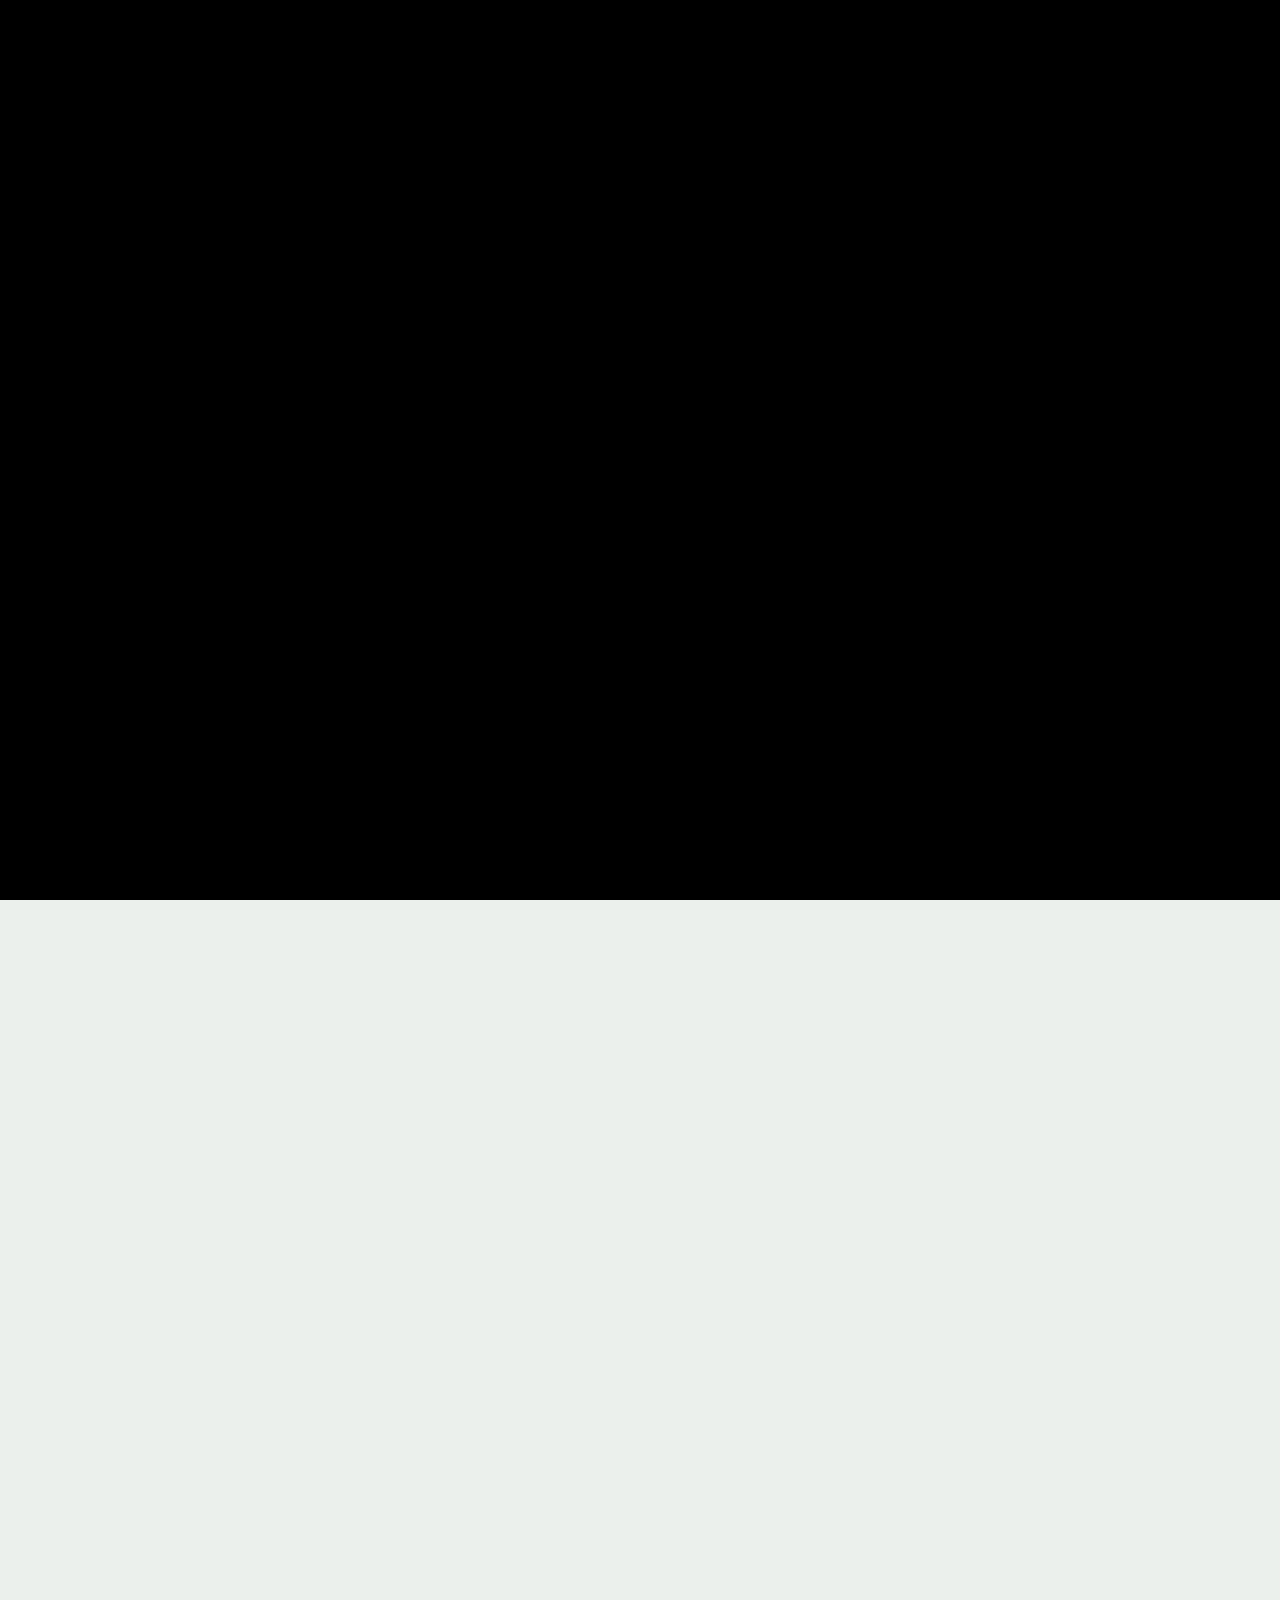
==== commit 337faf50: "Images changes" ====
--- a/index.html
+++ b/index.html
@@ -119,7 +119,7 @@
                 </div>
                 <div class="home-hero-index" aria-hidden="true"><strong>01</strong><span>THE STAY</span></div>
                 <figure class="home-hero-arch">
-                    <img src="./assets/g2.avif" alt="Comfortable guest room at Kings Inn">
+                    <img src="./assets/15.avif" alt="Comfortable guest room at Kings Inn">
                 </figure>
                 <div class="home-hero-stamp" aria-hidden="true">
                     <img src="./assets/logo.png" alt="King's Inn">
@@ -199,19 +199,19 @@
             </div>
             <div class="col-8 col-lg-6 position-relative">
                 <div class="position-absolute start-0 bottom-0 translate-middle-x z-2 about-sm-section">
-                    <img src="./assets/set-cottages-ocean-blue-sky_181624-44243.jpg" alt=""
+                    <img src="./assets/abo1.jpg" alt=""
                         class="about-sm-section-img active">
-                    <img src="./assets/1.avif" alt="" class="about-sm-section-img">
+                    <img src="./assets/steps.jpg" alt="" class="about-sm-section-img">
                 </div>
                 <div class="about-bg">
-                    <img src="./assets/1.avif" alt="" class="about-img active">
-                    <img src="./assets/set-cottages-ocean-blue-sky_181624-44243.jpg" alt="" class="about-img">
+                    <img src="./assets/steps.jpg" alt="" class="about-img active">
+                    <img src="./assets/abo1.jpg" alt="" class="about-img">
                 </div>
             </div>
         </div>
     </div>
 
-        <div class="container-fluid py-5 px-0" id="tour" data-aos="fade-up">
+        <div class="container-fluid px-0" id="tour" data-aos="fade-up">
         <div class="text-center">
             <span class="heading-txt fw-bold display-6">Tourist Places</span><br>
             <span class="txt-color fw-bold">Places to explore around Nilakottai</span>
@@ -235,7 +235,7 @@
                         <div class="position-absolute start-50 bottom-0 translate-middle text-center tour-intro z-3">
                             A nearby rail connection for travelers heading toward Kodaikanal and the surrounding region.
                         </div>
-                        <img src="./assets/kodairailway.png" alt="" class="car-img">
+                        <img src="./assets/station.jpg" alt="" class="car-img">
                     </div>
                     <div class="tour-content">
                         <div class="position-absolute start-0 top-0 z-3 tour-badge m-2"><i
@@ -249,7 +249,7 @@
                         <div class="position-absolute start-50 bottom-0 translate-middle text-center tour-intro z-3">
                             Kodaikanal is a hill town in the southern Indian state of Tamil Nadu.
                         </div>
-                        <img src="./assets/kodai.png" alt="" class="car-img">
+                        <img src="./assets/kodaikanal.jpg" alt="" class="car-img">
                     </div>
                     <div class="tour-content">
                         <div class="position-absolute start-0 top-0 z-3 tour-badge m-2"><i
@@ -263,7 +263,7 @@
                         <div class="position-absolute start-50 bottom-0 translate-middle text-center tour-intro z-3">
                             Meenakshi Temple is a historic Hindu temple located on Madurai.
                         </div>
-                        <img src="./assets/sri-menakshi-temple-madurai-tamil-nadu-india_163782-10301.jpg" alt=""
+                        <img src="./assets/temple.jpg" alt=""
                             class="car-img">
                     </div>
                     <div class="tour-content">
@@ -279,7 +279,7 @@
                             Sirumalai is a peaceful hill range near Dindigul, known for its lush greenery and cool
                             climate.
                         </div>
-                        <img src="./assets/sirumalai.png" alt="" class="car-img">
+                        <img src="./assets/sirumalai.jpg" alt="" class="car-img">
                     </div>
                     <div class="tour-content">
                         <div class="position-absolute start-0 top-0 z-3 tour-badge m-2"><i
@@ -322,7 +322,7 @@
                         <div class="position-absolute start-50 bottom-0 translate-middle text-center tour-intro z-3">
                             Discover beautifully crafted gold jewellery designed for every occasion.
                         </div>
-                        <img src="./assets/gold.jpg" alt="" class="car-img">
+                        <img src="./assets/jell.jpg" alt="" class="car-img">
                     </div>
                     <div class="tour-content">
                         <div class="position-absolute start-0 top-0 z-3 tour-badge m-2"><i
@@ -364,7 +364,7 @@
                         <div class="position-absolute start-50 bottom-0 translate-middle text-center tour-intro z-3">
                             The Vaigai River flows through Tamil Nadu, supporting life and culture across the region.
                         </div>
-                        <img src="./assets/vaigairiver.jpg" alt="" class="car-img">
+                        <img src="./assets/vaigai_river.jpg" alt="" class="car-img">
                     </div>
                     <div class="tour-content">
                         <div class="position-absolute start-0 top-0 z-3 tour-badge m-2"><i
@@ -378,7 +378,7 @@
                         <div class="position-absolute start-50 bottom-0 translate-middle text-center tour-intro z-3">
                             A scenic reservoir and dam on the Vaigai River, popular for a relaxed day visit.
                         </div>
-                        <img src="./assets/vaigai.png" alt="Vaigai Dam" class="car-img">
+                        <img src="./assets/dam.jpg" alt="Vaigai Dam" class="car-img">
                     </div>
                 </div>
             </div>
--- a/style.css
+++ b/style.css
@@ -105,11 +105,12 @@
 
 .home-bg {
     --home-parallax-y: 0px;
-    background: url("./assets/logo_make_11_06_2023_74.jpg") center calc(50% + var(--home-parallax-y)) / cover no-repeat;
+    background: url("./assets/house3.jpg") center calc(50% + var(--home-parallax-y)) / cover no-repeat;
     width: 100%;
     height: auto;
     position: relative;
     min-height: 100vh;
+    overflow-x: clip;
 }
 
 .home-bg::before {
@@ -339,6 +340,9 @@
 }
 
 @media (max-width: 425px) {
+    .home-bg {
+        background-position: -150px 0;
+    }
     .about-sm-section {
         width: 100px;
         height: 100px;
@@ -974,6 +978,8 @@
 .home-hero-feature {
     position: relative;
     isolation: isolate;
+    min-width: 0;
+    max-width: 100%;
     grid-column: 2;
     grid-row: 1;
     justify-self: end;
@@ -1134,7 +1140,7 @@
     position: absolute;
     z-index: 3;
     right: 12%;
-    bottom: 0;
+    bottom: -5px;
     left: 12%;
     display: flex;
     align-items: center;
@@ -1523,6 +1529,7 @@
         width: min(100%, 420px);
         height: 220px;
         margin-top: 0;
+        flex: 0 1 auto;
     }
 
     .home-hero-orbit { right: 50%; width: min(72vw, 270px); }
@@ -1532,7 +1539,7 @@
     .home-hero-arch { top: 3%; right: 15%; width: 70%; height: 88%; padding: 6px; }
     .home-hero-arch::after { inset: 6px; }
     .home-hero-stamp { top: 19%; right: calc(15% - 30px); width: 60px; height: 60px; }
-    .home-hero-location { right: 15%; bottom: 0; left: 15%; font-size: 0.48rem; }
+    .home-hero-location { right: 15%; bottom: -5px; left: 15%; font-size: 0.48rem; }
     .home-hero-location small { font-size: 0.42rem; }
 
     .home-hero-copy h1 {
@@ -1678,7 +1685,7 @@
 .local-highlights-section {
     position: relative;
     overflow: hidden;
-    padding: clamp(4.5rem, 8vw, 7.5rem) 0;
+    padding: clamp(4.5rem, 2vw, 7.5rem) 0;
     color: var(--heading-color);
 }
 
@@ -1793,7 +1800,7 @@
 
 .info-section {
     position: relative;
-    padding: clamp(4.5rem, 8vw, 7.5rem) 0;
+    padding: clamp(4.5rem, 2vw, 7.5rem) 0 2rem;
 }
 
 .info-heading {
@@ -2294,7 +2301,7 @@
     position: absolute;
     z-index: 0;
     inset: -18% 0;
-    background: url("./assets/g2.avif") center / cover no-repeat;
+    background: url("./assets/13.avif") center / cover no-repeat;
     content: "";
     transform: translate3d(0, var(--stay-parallax-y), 0);
     will-change: transform;
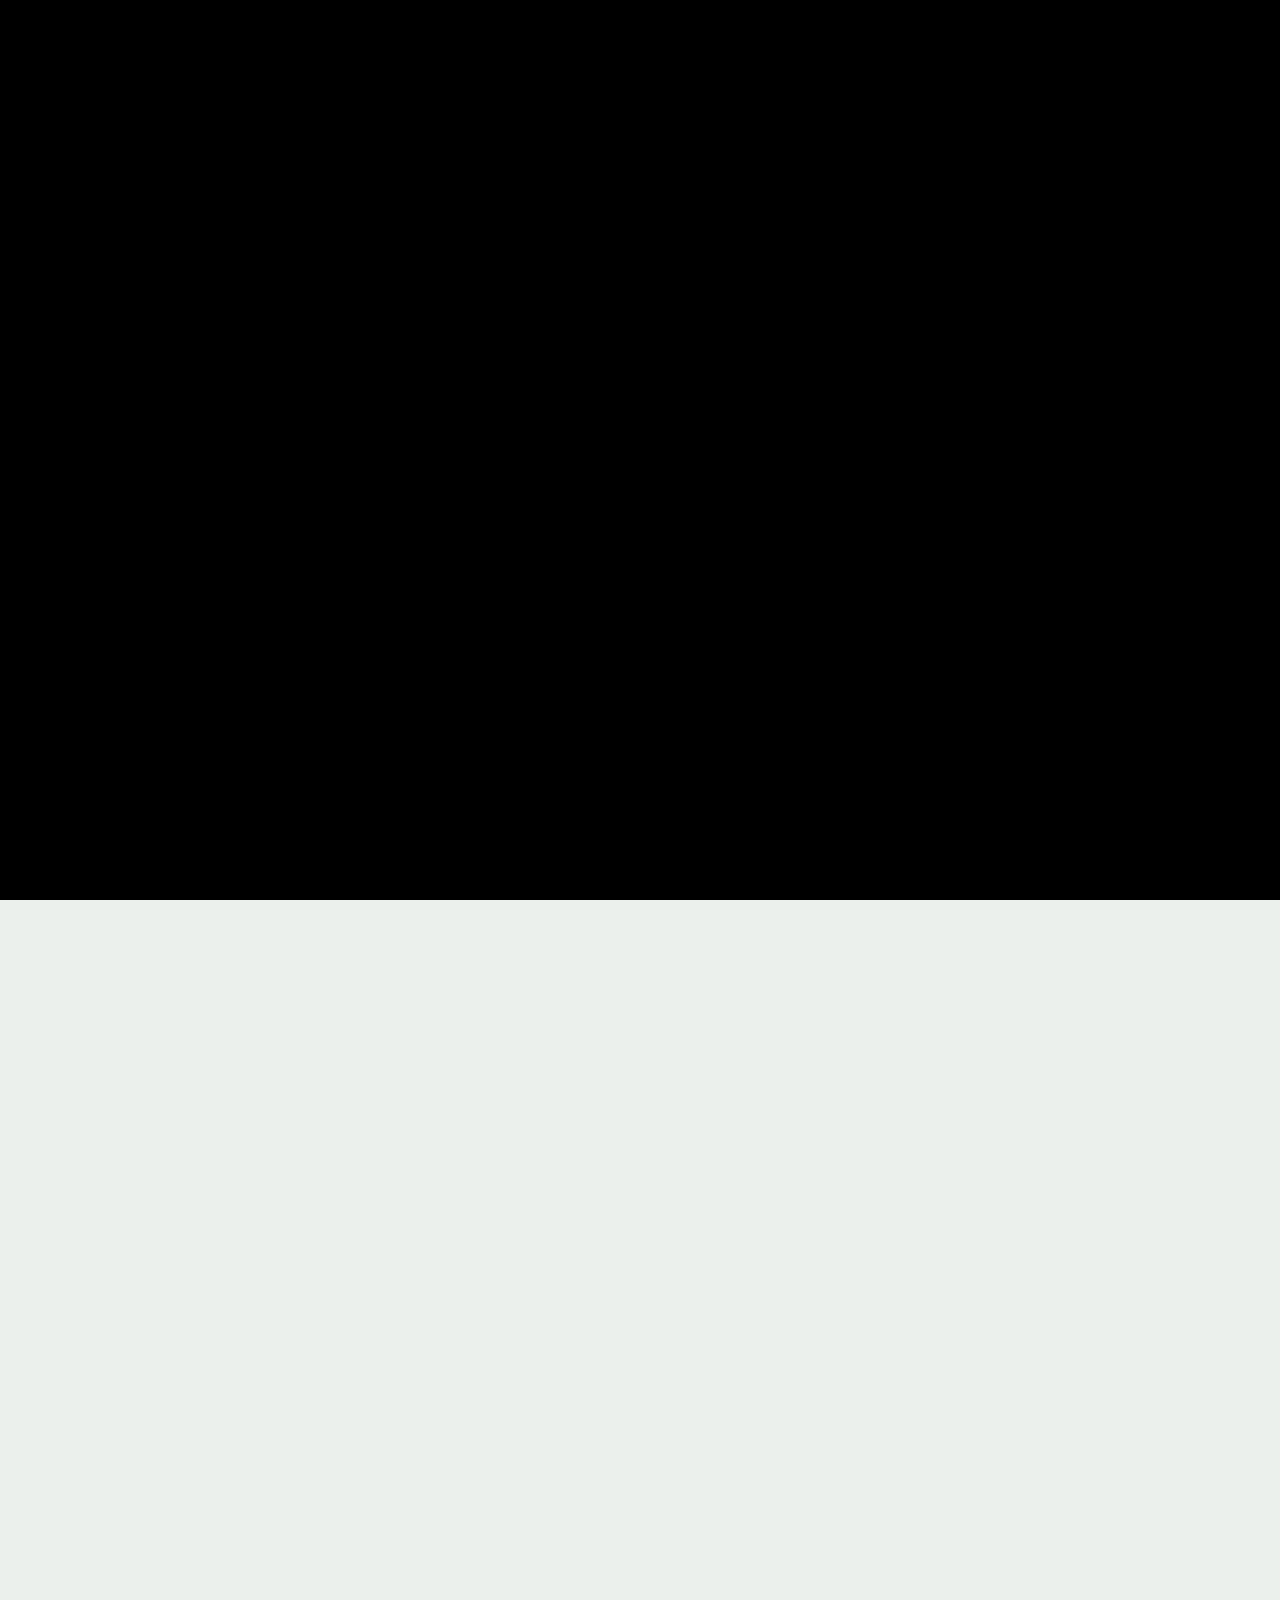
==== commit d33bcc00: "Banner" ====
--- a/index.html
+++ b/index.html
@@ -28,83 +28,42 @@
             <source src="./assets/Kings-inn.mp4" type="video/mp4" />
         </video>
     </div>
-    <nav class="navbar navbar-expand-lg navbar-bg z-3">
+    <nav class="navbar navbar-expand-xl navbar-bg z-3">
         <div class="container py-2">
-            <img src="./assets/logo.png" alt="" class="kings-logo">
-            <!-- <button class="navbar-toggler text-white" type="button" data-bs-toggle="collapse"
-                data-bs-target="#navbarSupportedContent" aria-controls="navbarSupportedContent" aria-expanded="false"
+            <a class="navbar-brand m-0" href="#home" aria-label="Kings Inn home">
+                <img src="./assets/logo.png" alt="Kings Inn" class="kings-logo">
+            </a>
+            <button class="navbar-toggler" type="button" data-bs-toggle="collapse"
+                data-bs-target="#mainNavigation" aria-controls="mainNavigation" aria-expanded="false"
                 aria-label="Toggle navigation">
-                <i class="fa-solid fa-bars-staggered"></i>
-            </button> -->
-            <!-- <div class="collapse navbar-collapse" id="navbarSupportedContent"> -->
-            <div class="d-flex align-items-center gap-3 ms-auto">
-                <div class="nav-btns">
-                    <a href="#info" class="text-decoration-none">
-                        <button class="nav-btn">Contact Us <span class="btn-arrow"><i
-                                    class="bi bi-arrow-right-short fs-3"></i></span></button>
-                    </a>
-                    <a href="https://www.google.com/maps/search/?api=1&amp;query=King%27s+Inn%2C+Plot+No+23%2C+Maga+City%2C+Nilakottai+624208%2C+Dindigul%2C+Tamil+Nadu" target="_blank" rel="noopener noreferrer" class="text-decoration-none">
-                        <button class="nav-btn">Location <span class="btn-arrow"><i
-                                    class="bi bi-arrow-right-short fs-3"></i></span></button>
-                    </a>
-                </div>
-                <button class="btn text-white fs-4" type="button" data-bs-toggle="offcanvas"
-                    data-bs-target="#offcanvasRight" aria-controls="offcanvasRight"><i
-                        class="fa-solid fa-bars-staggered"></i></button>
-            </div>
-            <!-- </div> -->
+                <span class="navbar-toggler-icon"></span>
+            </button>
+            <div class="collapse navbar-collapse" id="mainNavigation">
+                <ul class="navbar-nav ms-auto align-items-xl-center">
+                    <li class="nav-item"><a class="nav-link" href="#home">Home</a></li>
+                    <li class="nav-item"><a class="nav-link" href="#about">About</a></li>
+                    <li class="nav-item"><a class="nav-link" href="#rooms-stays">Rooms &amp; Stays</a></li>
+                    <li class="nav-item"><a class="nav-link" href="#tour">Tourist Places</a></li>
+                    <li class="nav-item"><a class="nav-link" href="#gallery">Gallery</a></li>
+                    <li class="nav-item"><a class="nav-link" href="#facilities">Facilities</a></li>
+                    <li class="nav-item"><a class="nav-link" href="#info">Information</a></li>
+                    <li class="nav-item"><a class="nav-link" href="#local-highlights">Discover Nilakottai</a></li>
+                </ul>
+                <a href="tel:+914543293029" class="nav-btn nav-contact-link">Contact Us <span class="btn-arrow"><i class="bi bi-arrow-right-short fs-3"></i></span></a>
+            </div>
         </div>
     </nav>
     <div class="home-bg" id="home">
         <div class="home-overlay"></div>
-        <div class="offcanvas offcanvas-end sidebar-bg" tabindex="-1" id="offcanvasRight" data-bs-scroll="false"
-            aria-labelledby="offcanvasRightLabel">
-            <div class="offcanvas-header">
-                <img src="./assets/logo.png" alt="" class="kings-logo offcanvas-title">
-                <button type="button" class="btn-close btn-close-white" data-bs-dismiss="offcanvas"
-                    aria-label="Close"></button>
-            </div>
-            <div class="offcanvas-body">
-                <ul class="navbar-nav gap-0 gap-lg-3 mb-2 mb-lg-0">
-                    <li class="nav-item" data-bs-dismiss="offcanvas">
-                        <a class="nav-link fs-5" aria-current="page" href="#home">Home</a>
-                    </li>
-                    <li class="nav-item" data-bs-dismiss="offcanvas">
-                        <a class="nav-link fs-5" href="#about">About</a>
-                    </li>
-                    <li class="nav-item" data-bs-dismiss="offcanvas">
-                        <a class="nav-link fs-5" href="#tour">Tourist Places</a>
-                    </li>
-                    <li class="nav-item" data-bs-dismiss="offcanvas">
-                        <a class="nav-link fs-5" href="#facilities">Facilities</a>
-                    </li>
-                    <li class="nav-item" data-bs-dismiss="offcanvas">
-                        <a class="nav-link fs-5" href="#rooms-stays">Rooms &amp; Stays</a>
-                    </li>
-                    <li class="nav-item" data-bs-dismiss="offcanvas">
-                        <a class="nav-link fs-5" href="#gallery">Gallery</a>
-                    </li>
-                    <li class="nav-item" data-bs-dismiss="offcanvas">
-                        <a class="nav-link fs-5" href="#info">Informations</a>
-                    </li>
-                    <li class="nav-item" data-bs-dismiss="offcanvas">
-                        <a class="nav-link fs-5" href="#local-highlights">Discover Nilakottai</a>
-                    </li>
-                </ul>
-                <div class="off-btns mt-3">
-                    <a href="#info" class="text-decoration-none">
-                        <button class="nav-btn" data-bs-dismiss="offcanvas">Contact Us <span class="btn-arrow"><i
-                                    class="bi bi-arrow-right-short fs-3"></i></span></button>
-                    </a>
-
-                    <a href="https://www.google.com/maps/search/?api=1&amp;query=King%27s+Inn%2C+Plot+No+23%2C+Maga+City%2C+Nilakottai+624208%2C+Dindigul%2C+Tamil+Nadu" target="_blank" rel="noopener noreferrer" class="text-decoration-none">
-                        <button class="nav-btn" data-bs-dismiss="offcanvas">Location <span class="btn-arrow"><i
-                                    class="bi bi-arrow-right-short fs-3"></i></span></button>
-                    </a>
-                </div>
-            </div>
-        </div>
         <div class="container home-hero-layout">
+            <div class="home-brand-mark" aria-label="Kings Inn">
+                <span class="home-brand-rope home-brand-rope-left" aria-hidden="true"></span>
+                <span class="home-brand-rope home-brand-rope-right" aria-hidden="true"></span>
+                <span class="home-brand-rope-knot" aria-hidden="true"></span>
+                <span class="home-brand-heading">WELCOME TO</span>
+                <img src="./assets/logo.png" alt="Kings Inn">
+                <span class="home-brand-caption">YOUR STAY IN NILAKOTTAI</span>
+            </div>
             <div class="home-hero-copy" data-aos="fade-right">
                     <p class="home-eyebrow"><span></span> YOUR PRIVATE STAY IN NILAKOTTAI</p>
                     <h1 class="display-2 text-white fw-bold">Welcome to <span>Kingsinn</span></h1>
@@ -117,13 +76,10 @@
                     <span class="home-hero-orbit-ring home-hero-orbit-ring--middle"></span>
                     <span class="home-hero-orbit-ring home-hero-orbit-ring--inner"></span>
                 </div>
-                <div class="home-hero-index" aria-hidden="true"><strong>01</strong><span>THE STAY</span></div>
+                <div class="home-hero-index" aria-hidden="true"></div>
                 <figure class="home-hero-arch">
                     <img src="./assets/15.avif" alt="Comfortable guest room at Kings Inn">
                 </figure>
-                <div class="home-hero-stamp" aria-hidden="true">
-                    <img src="./assets/logo.png" alt="King's Inn">
-                </div>
                 <div class="home-hero-location" aria-hidden="true">
                     <i class="bi bi-geo-alt"></i>
                     <span>NILAKOTTAI<br><small>NEAR MADURAI</small></span>
@@ -184,18 +140,32 @@
         <div class="row align-items-center justify-content-center py-5">
             <div class="col-12 col-lg-6 mb-5 mb-lg-0 overflow-hidden" data-aos="fade-right">
                 <p class="heading-txt fw-bold display-6">About Us</p>
-                <p class="txt-color fs-6">Kings Inn is a comfortable and affordable stay located in
-                    Nilakottai,
-                    near Madurai. Designed for families, tourists, and travelers, our goal is to
-                    provide a peaceful and homely stay experience away from the busy city.
-                    Our property offers clean rooms, essential facilities, and a calm environment,
-                    making it perfect for short stays, weekend trips, and temple visits. <br> <br>
-                    With easy
-                    access to Madurai and nearby tourist attractions, guests can enjoy both
-                    convenience and relaxation. <br> <br>
-                    At Kings Inn, we focus on comfort, safety, and friendly service to ensure
-                    every guest feels at home.
-                </p>
+
+                <div class="about-content">
+                    <p class="txt-color fs-6">
+                        Kings Inn is a place to stay in Nilakottai, Dindigul district,
+                        Tamil Nadu. We welcome families, business travellers, and guests
+                        visiting the area for personal or work-related trips. Our property
+                        offers air-conditioned rooms and essential facilities for a
+                        comfortable stay, whether you are here for a night or planning
+                        a longer visit.
+                    </p>
+
+                    <p class="txt-color fs-6">
+                        Located in Maga City, Nilakottai, Kings Inn provides a convenient
+                        base for guests travelling around the region. Madurai Airport is
+                        approximately 54 km away, and our location makes it practical for
+                        guests arriving from different parts of Tamil Nadu and beyond.
+                    </p>
+
+                    <p class="txt-color fs-6">
+                        From checking in to settling into your room, we aim to keep things
+                        simple and comfortable. Whether you are travelling alone, with
+                        colleagues, or with family, Kings Inn offers a convenient place
+                        to rest during your visit to Nilakottai.
+                    </p>
+                </div>
+
             </div>
             <div class="col-8 col-lg-6 position-relative">
                 <div class="position-absolute start-0 bottom-0 translate-middle-x z-2 about-sm-section">
@@ -210,6 +180,30 @@
             </div>
         </div>
     </div>
+
+    <section class="stay-section" id="rooms-stays" aria-labelledby="stay-title">
+        <div class="container">
+            <div class="stay-heading">
+                <div>
+                    <p class="stay-eyebrow">FIND YOUR KIND OF STAY</p>
+                    <h2 class="heading-txt fw-bold display-6" id="stay-title">Rooms &amp; Stays</h2>
+                    <p class="stay-intro">Choose the room that suits your visit. All room categories are air-conditioned.</p>
+                </div>
+                <a class="stay-enquire-link" href="https://wa.me/918095877711?text=Hello%20Kings%20Inn%2C%20please%20share%20room%20availability%20and%20rates." target="_blank" rel="noopener noreferrer">Check availability <i class="bi bi-arrow-up-right"></i></a>
+            </div>
+            <div class="row g-3 g-xl-4 stay-room-grid">
+                <div class="col-12 col-sm-6 col-lg-4"><article class="stay-room-card" style="--room-card-image: url('./assets/7.avif')"><div class="stay-room-copy"><span class="stay-room-icon"><i class="bi bi-door-open"></i></span><p class="stay-room-type">A COMFORTABLE CLASSIC</p><h3>Standard Room</h3><span class="stay-room-feature"><i class="bi bi-snow"></i> Air-conditioned</span></div></article></div>
+                <div class="col-12 col-sm-6 col-lg-4"><article class="stay-room-card stay-room-card-featured" style="--room-card-image: url('./assets/13.avif')"><div class="stay-room-copy"><span class="stay-room-icon"><i class="bi bi-people"></i></span><p class="stay-room-type">ROOM TO BE TOGETHER</p><h3>Family Room</h3><span class="stay-room-feature"><i class="bi bi-snow"></i> Air-conditioned</span></div></article></div>
+                <div class="col-12 col-sm-6 col-lg-4"><article class="stay-room-card" style="--room-card-image: url('./assets/15.avif')"><div class="stay-room-copy"><span class="stay-room-icon"><i class="bi bi-stars"></i></span><p class="stay-room-type">A LITTLE MORE COMFORT</p><h3>Super Deluxe</h3><span class="stay-room-feature"><i class="bi bi-snow"></i> Air-conditioned</span></div></article></div>
+                <div class="col-12 col-sm-6 col-lg-4"><article class="stay-room-card" style="--room-card-image: url('./assets/abo1.jpg')"><div class="stay-room-copy"><span class="stay-room-icon"><i class="bi bi-house-heart"></i></span><p class="stay-room-type">SPACE TO SETTLE IN</p><h3>Suite Room</h3><span class="stay-room-feature"><i class="bi bi-snow"></i> Air-conditioned</span></div></article></div>
+                <div class="col-12 col-sm-6 col-lg-4"><article class="stay-room-card" style="--room-card-image: url('./assets/about2.jpg')"><div class="stay-room-copy"><span class="stay-room-icon"><i class="bi bi-easel"></i></span><p class="stay-room-type">MEET &amp; COLLABORATE</p><h3>Meeting Room</h3><span class="stay-room-feature"><i class="bi bi-snow"></i> Air-conditioned</span></div></article></div>
+                <div class="col-12 col-sm-6 col-lg-4"><article class="stay-room-card" style="--room-card-image: url('./assets/modern-balcony-with-comfortable-furniture-scenic-view_23-2151983236.jpg')"><div class="stay-room-copy"><span class="stay-room-icon"><i class="bi bi-briefcase"></i></span><p class="stay-room-type">WORK WHILE YOU STAY</p><h3>Business Center</h3><span class="stay-room-feature"><i class="bi bi-snow"></i> Air-conditioned</span></div></article></div>
+            </div>
+            <div class="stay-bottom-row">
+                <div class="stay-duration"><span class="stay-duration-icon"><i class="bi bi-calendar2-check"></i></span><div><strong>Stay your way</strong><span>Daily and monthly stays available</span></div></div>
+            </div>
+        </div>
+    </section>
 
         <div class="container-fluid px-0" id="tour" data-aos="fade-up">
         <div class="text-center">
@@ -227,25 +221,15 @@
                         <div class="position-absolute start-0 top-0 z-3 tour-badge m-2"><i
                                 class="bi bi-geo-alt-fill"></i>
                             Kodaikanal Road Railway Station </div>
-                        <a href="https://maps.app.goo.gl/pnrGgw7A26xwkF8x7?g_st=ac" target="_blank"
-                            class="position-absolute end-0 bottom-0 z-3 tour-badge m-2">
-                            <i class="bi bi-compass-fill"></i>
-                            Get Direction
-                        </a>
                         <div class="position-absolute start-50 bottom-0 translate-middle text-center tour-intro z-3">
                             A nearby rail connection for travelers heading toward Kodaikanal and the surrounding region.
                         </div>
-                        <img src="./assets/station.jpg" alt="" class="car-img">
+                        <img src="./assets/krrs.jpg" alt="" class="car-img">
                     </div>
                     <div class="tour-content">
                         <div class="position-absolute start-0 top-0 z-3 tour-badge m-2"><i
                                 class="bi bi-geo-alt-fill"></i>
                             Kodaikanal</div>
-                        <a href="https://maps.app.goo.gl/AmnTMBHog3t55obPA?g_st=ac" target="_blank"
-                            class="position-absolute end-0 bottom-0 z-3 tour-badge m-2">
-                            <i class="bi bi-compass-fill"></i>
-                            Get Direction
-                        </a>
                         <div class="position-absolute start-50 bottom-0 translate-middle text-center tour-intro z-3">
                             Kodaikanal is a hill town in the southern Indian state of Tamil Nadu.
                         </div>
@@ -255,11 +239,6 @@
                         <div class="position-absolute start-0 top-0 z-3 tour-badge m-2"><i
                                 class="bi bi-geo-alt-fill"></i>
                             Meenakshi Amman Temple</div>
-                        <a href="https://maps.app.goo.gl/FTsf8snfyFtz69x3A?g_st=ac" target="_blank"
-                            class="position-absolute end-0 bottom-0 z-3 tour-badge m-2">
-                            <i class="bi bi-compass-fill"></i>
-                            Get Direction
-                        </a>
                         <div class="position-absolute start-50 bottom-0 translate-middle text-center tour-intro z-3">
                             Meenakshi Temple is a historic Hindu temple located on Madurai.
                         </div>
@@ -270,11 +249,6 @@
                         <div class="position-absolute start-0 top-0 z-3 tour-badge m-2"><i
                                 class="bi bi-geo-alt-fill"></i>
                             Sirumalai</div>
-                        <a href="https://maps.app.goo.gl/umFZSSQcpeUDdE1y7?g_st=ac" target="_blank"
-                            class="position-absolute end-0 bottom-0 z-3 tour-badge m-2">
-                            <i class="bi bi-compass-fill"></i>
-                            Get Direction
-                        </a>
                         <div class="position-absolute start-50 bottom-0 translate-middle text-center tour-intro z-3">
                             Sirumalai is a peaceful hill range near Dindigul, known for its lush greenery and cool
                             climate.
@@ -285,11 +259,6 @@
                         <div class="position-absolute start-0 top-0 z-3 tour-badge m-2"><i
                                 class="bi bi-geo-alt-fill"></i>
                             Dindugal Mala Kottai</div>
-                        <a href="https://maps.app.goo.gl/3TxXgBrcKgThdTuf8?g_st=ac" target="_blank"
-                            class="position-absolute end-0 bottom-0 z-3 tour-badge m-2">
-                            <i class="bi bi-compass-fill"></i>
-                            Get Direction
-                        </a>
                         <div class="position-absolute start-50 bottom-0 translate-middle text-center tour-intro z-3">
                             Dindigul Malaikottai is a historic hilltop fort known for its strong architecture and
                             panoramic views.
@@ -300,25 +269,15 @@
                         <div class="position-absolute start-0 top-0 z-3 tour-badge m-2"><i
                                 class="bi bi-geo-alt-fill"></i>
                             Batlagundu</div>
-                        <a href="https://maps.app.goo.gl/xQQN3aKeM6Zd9AZZA?g_st=ac" target="_blank"
-                            class="position-absolute end-0 bottom-0 z-3 tour-badge m-2">
-                            <i class="bi bi-compass-fill"></i>
-                            Get Direction
-                        </a>
                         <div class="position-absolute start-50 bottom-0 translate-middle text-center tour-intro z-3">
                             Batlagundu is a lively town in Dindigul district, serving as a key route to Kodaikanal.
                         </div>
-                        <img src="./assets/batlagundu.jpg" alt="" class="car-img">
+                        <img src="./assets/batla.jpg" alt="" class="car-img">
                     </div>
                     <div class="tour-content">
                         <div class="position-absolute start-0 top-0 z-3 tour-badge m-2"><i
                                 class="bi bi-geo-alt-fill"></i>
                             Gold Jewellers</div>
-                        <a href="https://maps.app.goo.gl/uKGJRa77m9XZM4za6?g_st=ac" target="_blank"
-                            class="position-absolute end-0 bottom-0 z-3 tour-badge m-2">
-                            <i class="bi bi-compass-fill"></i>
-                            Get Direction
-                        </a>
                         <div class="position-absolute start-50 bottom-0 translate-middle text-center tour-intro z-3">
                             Discover beautifully crafted gold jewellery designed for every occasion.
                         </div>
@@ -328,64 +287,141 @@
                         <div class="position-absolute start-0 top-0 z-3 tour-badge m-2"><i
                                 class="bi bi-geo-alt-fill"></i>
                             SIPCOT</div>
-                        <a href="https://maps.app.goo.gl/QR7VERWuiLsjfs7W9?g_st=ac" target="_blank"
-                            class="position-absolute end-0 bottom-0 z-3 tour-badge m-2">
-                            <i class="bi bi-compass-fill"></i>
-                            Get Direction
-                        </a>
                         <div class="position-absolute start-50 bottom-0 translate-middle text-center tour-intro z-3">
                             SIPCOT is a major industrial zone known for its manufacturing units and economic growth.
                         </div>
-                        <img src="./assets/sitcot.png" alt="" class="car-img">
-                    </div>
-                    <div class="tour-content">
-                        <div class="position-absolute start-0 top-0 z-3 tour-badge m-2"><i
-                                class="bi bi-geo-alt-fill"></i>
-                            Annapatti</div>
-                        <a href="https://maps.app.goo.gl/kpwj3fhaVdgFerJ19?g_st=ac" target="_blank"
-                            class="position-absolute end-0 bottom-0 z-3 tour-badge m-2">
-                            <i class="bi bi-compass-fill"></i>
-                            Get Direction
-                        </a>
-                        <div class="position-absolute start-50 bottom-0 translate-middle text-center tour-intro z-3">
-                            Annapatti is a serene village known for its rural beauty and peaceful surroundings.
-                        </div>
-                        <img src="./assets/annapatti.png" alt="" class="car-img">
+                        <img src="./assets/sipcot.jpg" alt="" class="car-img">
+                    </div>
+                    <div class="tour-content">
+                        <div class="position-absolute start-0 top-0 z-3 tour-badge m-2"><i
+                                class="bi bi-geo-alt-fill"></i>
+                            Anaipatti</div>
+                        <div class="position-absolute start-50 bottom-0 translate-middle text-center tour-intro z-3">
+                            Anaipatti is a serene village known for its rural beauty and peaceful surroundings.
+                        </div>
+                        <img src="./assets/anaipatti.jpg" alt="" class="car-img">
                     </div>
                     <div class="tour-content">
                         <div class="position-absolute start-0 top-0 z-3 tour-badge m-2"><i
                                 class="bi bi-geo-alt-fill"></i>
                             Vaigai River</div>
-                        <a href="https://maps.app.goo.gl/q1LFYW9jTqK2zs4W8?g_st=ac" target="_blank"
-                            class="position-absolute end-0 bottom-0 z-3 tour-badge m-2">
-                            <i class="bi bi-compass-fill"></i>
-                            Get Direction
-                        </a>
                         <div class="position-absolute start-50 bottom-0 translate-middle text-center tour-intro z-3">
                             The Vaigai River flows through Tamil Nadu, supporting life and culture across the region.
                         </div>
-                        <img src="./assets/vaigai_river.jpg" alt="" class="car-img">
+                        <img src="./assets/vaigai_ori.jpg" alt="" class="car-img">
                     </div>
                     <div class="tour-content">
                         <div class="position-absolute start-0 top-0 z-3 tour-badge m-2"><i
                                 class="bi bi-geo-alt-fill"></i>
                             Vaigai Dam</div>
-                        <a href="https://www.google.com/maps/search/?api=1&amp;query=Vaigai+Dam+Tamil+Nadu" target="_blank" rel="noopener noreferrer"
-                            class="position-absolute end-0 bottom-0 z-3 tour-badge m-2">
-                            <i class="bi bi-compass-fill"></i>
-                            Get Direction
-                        </a>
                         <div class="position-absolute start-50 bottom-0 translate-middle text-center tour-intro z-3">
                             A scenic reservoir and dam on the Vaigai River, popular for a relaxed day visit.
                         </div>
-                        <img src="./assets/dam.jpg" alt="Vaigai Dam" class="car-img">
+                        <img src="./assets/vaigai_dam.jpg" alt="Vaigai Dam" class="car-img">
                     </div>
                 </div>
             </div>
         </div>
     </div>
     
-    <section class="facility-section py-5" id="facilities">
+    <div class="container-fluid px-2 px-lg-5" id="gallery">
+        <p class="heading-txt text-center fw-bold display-6">Gallery</p>
+        <p class="gallery-intro">Take a look at Kings Inn through our gallery. Explore our rooms, interiors, and available facilities to get a better idea of the place before your visit. Our gallery gives you a closer look at the spaces where you can relax and enjoy your stay.</p>
+        <div class="row g-0 g-lg-3 py-5 align-items-center">
+            <div class="col-12 col-lg-3">
+                <div class="gallery-img-block" data-aos="zoom-in" data-aos-delay="200">
+                    <img src="./assets/g8.avif" alt="" class="left-gal-img1">
+                    <div class="gallery-overlay">
+                        <h4 class="mb-4 mb-lg-2">Dining Room</h4>
+                        <p>A welcoming space designed for memorable meals with family and friends.</p>
+                    </div>
+                </div>
+                <div class="gallery-img-block" data-aos="zoom-in" data-aos-delay="0">
+                    <img src="./assets/g7.avif" alt="" class="left-gal-img2">
+                    <div class="gallery-overlay">
+                        <h4 class="mb-4 mb-lg-2">Kitchen</h4>
+                        <p>A modern and functional kitchen designed to make cooking easy, efficient, and
+                            enjoyable every
+                            day.</p>
+                    </div>
+                </div>
+                <div class="gallery-img-block" data-aos="zoom-in" data-aos-delay="200">
+                    <img src="./assets/g9.avif" alt="" class="left-gal-img3">
+                    <div class="gallery-overlay">
+                        <h4 class="mb-4 mb-lg-2">Decorative Foyer</h4>
+                        <p>A beautifully styled entrance that creates a warm and elegant first impression
+                            for every
+                            guest.</p>
+                    </div>
+                </div>
+            </div>
+            <div class="col-12 col-lg-5">
+                <div class="gallery-img-block" data-aos="zoom-in" data-aos-delay="0">
+                    <img src="./assets/g2.avif" alt="" class="center-gal-img1">
+                    <div class="gallery-overlay">
+                        <h4 class="mb-4 mb-lg-2">Bedroom</h4>
+                        <p>A peaceful and cozy retreat designed for relaxation, comfort, and a restful
+                            night's sleep.
+                        </p>
+                    </div>
+                </div>
+                <div class="gallery-img-block" data-aos="zoom-in" data-aos-delay="100">
+                    <img src="./assets/g1.avif" alt="" class="center-gal-img2">
+                    <div class="gallery-overlay">
+                        <h4 class="mb-4 mb-lg-2">Living Room</h4>
+                        <p>A comfortable and stylish space designed for relaxation, entertainment, and
+                            quality time with
+                            family and guests.</p>
+                    </div>
+                </div>
+                <div class="gallery-img-block" data-aos="zoom-in" data-aos-delay="0">
+                    <img src="./assets/g3.avif" alt="" class="center-gal-img3">
+                    <div class="gallery-overlay">
+                        <h4 class="mb-4 mb-lg-2">Home Office</h4>
+                        <p>A productive and well-organized workspace designed for focus, creativity, and
+                            efficient work
+                            from home.</p>
+                    </div>
+                </div>
+            </div>
+            <div class="col-12 col-lg-4">
+                <div class="gallery-img-block" data-aos="zoom-in" data-aos-delay="200">
+                    <img src="./assets/g5.avif" alt="" class="right-gal-img1">
+                    <div class="gallery-overlay">
+                        <h4 class="mb-4 mb-lg-2">Creative Workspace</h4>
+                        <p>An inspiring and dynamic space designed to boost creativity, innovation, and
+                            productivity in
+                            every project.</p>
+                    </div>
+                </div>
+                <div class="gallery-img-block" data-aos="zoom-in" data-aos-delay="200">
+                    <img src="./assets/g4.avif" alt="" class="right-gal-img2">
+                    <div class="gallery-overlay">
+                        <h4 class="mb-4 mb-lg-2">Guest Bedroom</h4>
+                        <p>A comfortable and welcoming space designed to make guests feel relaxed, cozy,
+                            and at home.
+                        </p>
+                    </div>
+                </div>
+                <div class="gallery-img-block" data-aos="zoom-in" data-aos-delay="0">
+                    <img src="./assets/g6.avif" alt="" class="right-gal-img3">
+                    <div class="gallery-overlay">
+                        <h4 class="mb-4 mb-lg-2">Bathroom</h4>
+                        <p>A clean and refreshing space designed for comfort, relaxation, and everyday
+                            convenience.</p>
+                    </div>
+                </div>
+            </div>
+        </div>
+        <div class="d-flex align-items-center justify-content-center">
+        <a href="./gallery.html" class="text-decoration-none">
+            <button class="gal-nav-btn">Explore More <span class="gal-btn-arrow">
+                <i class="bi bi-arrow-right-short fs-3"></i></span></button>
+        </a>
+        </div>
+    </div>
+
+        <section class="facility-section py-5" id="facilities">
         <div class="container facility-layout">
             <header class="facility-heading">
                 <p class="facility-eyebrow">COMFORT &amp; CONVENIENCE</p>
@@ -394,8 +430,8 @@
             </header>
             <div class="facility-list">
                 <article class="facility-item" data-aos="fade-up"><i class="facility-icon bi bi-snow"></i><h3>Air Conditioning</h3><p>Relax in cool comfort in every room.</p></article>
-                <article class="facility-item" data-aos="fade-up"><i class="facility-icon bi bi-droplet"></i><h3>24/7 Water</h3><p>Reliable water access throughout your stay.</p></article>
-                <article class="facility-item" data-aos="fade-up"><i class="facility-icon bi bi-droplet-half"></i><h3>Hot Water</h3><p>Hot water for a refreshing start to your day.</p></article>
+                <article class="facility-item" data-aos="fade-up"><i class="facility-icon bi bi-droplet"></i><h3>24/7 Water</h3><p>Enjoy 24/7 water access and hot water throughout your stay.</p></article>
+                <article class="facility-item" data-aos="fade-up"><i class="facility-icon bi bi-lightning-charge"></i><h3>24/7 Power Backup</h3><p>Enjoy uninterrupted comfort with reliable power backup.</p></article>
                 <article class="facility-item" data-aos="fade-up"><i class="facility-icon bi bi-car-front"></i><h3>Car Parking</h3><p>Convenient on-site parking for guests.</p></article>
                 <article class="facility-item" data-aos="fade-up"><i class="facility-icon bi bi-wifi"></i><h3>Free Wi-Fi</h3><p>Stay connected in rooms and common areas.</p></article>
                 <article class="facility-item" data-aos="fade-up"><i class="facility-icon bi bi-tv"></i><h3>LCD Screen</h3><p>Enjoy television and broadcasting channels.</p></article>
@@ -405,130 +441,12 @@
             </div>
         </div>
     </section>
-    <section class="stay-section" id="rooms-stays" aria-labelledby="stay-title">
-        <div class="container">
-            <div class="stay-heading">
-                <div>
-                    <p class="stay-eyebrow">FIND YOUR KIND OF STAY</p>
-                    <h2 class="heading-txt fw-bold display-6" id="stay-title">Rooms &amp; Stays</h2>
-                    <p class="stay-intro">Choose the room that suits your visit. All room categories are air-conditioned.</p>
-                </div>
-                <a class="stay-enquire-link" href="https://wa.me/918095877711?text=Hello%20Kings%20Inn%2C%20please%20share%20room%20availability%20and%20rates." target="_blank" rel="noopener noreferrer">Check availability <i class="bi bi-arrow-up-right"></i></a>
-            </div>
-            <div class="row g-3 g-xl-4 stay-room-grid">
-                <div class="col-12 col-sm-6 col-lg-4"><article class="stay-room-card"><span class="stay-room-number">01</span><span class="stay-room-icon"><i class="bi bi-door-open"></i></span><p class="stay-room-type">A COMFORTABLE CLASSIC</p><h3>Standard Room</h3><span class="stay-room-feature"><i class="bi bi-snow"></i> Air-conditioned</span></article></div>
-                <div class="col-12 col-sm-6 col-lg-4"><article class="stay-room-card stay-room-card-featured"><span class="stay-room-number">02</span><span class="stay-room-icon"><i class="bi bi-people"></i></span><p class="stay-room-type">ROOM TO BE TOGETHER</p><h3>Family Room</h3><span class="stay-room-feature"><i class="bi bi-snow"></i> Air-conditioned</span></article></div>
-                <div class="col-12 col-sm-6 col-lg-4"><article class="stay-room-card"><span class="stay-room-number">03</span><span class="stay-room-icon"><i class="bi bi-stars"></i></span><p class="stay-room-type">A LITTLE MORE COMFORT</p><h3>Super Deluxe</h3><span class="stay-room-feature"><i class="bi bi-snow"></i> Air-conditioned</span></article></div>
-                <div class="col-12 col-sm-6 col-lg-4"><article class="stay-room-card"><span class="stay-room-number">04</span><span class="stay-room-icon"><i class="bi bi-house-heart"></i></span><p class="stay-room-type">SPACE TO SETTLE IN</p><h3>Suite Room</h3><span class="stay-room-feature"><i class="bi bi-snow"></i> Air-conditioned</span></article></div>
-                <div class="col-12 col-sm-6 col-lg-4"><article class="stay-room-card"><span class="stay-room-number">05</span><span class="stay-room-icon"><i class="bi bi-easel"></i></span><p class="stay-room-type">MEET &amp; COLLABORATE</p><h3>Meeting Room</h3><span class="stay-room-feature"><i class="bi bi-snow"></i> Air-conditioned</span></article></div>
-                <div class="col-12 col-sm-6 col-lg-4"><article class="stay-room-card"><span class="stay-room-number">06</span><span class="stay-room-icon"><i class="bi bi-briefcase"></i></span><p class="stay-room-type">WORK WHILE YOU STAY</p><h3>Business Center</h3><span class="stay-room-feature"><i class="bi bi-snow"></i> Air-conditioned</span></article></div>
-            </div>
-            <div class="stay-bottom-row">
-                <div class="stay-duration"><span class="stay-duration-icon"><i class="bi bi-calendar2-check"></i></span><div><strong>Stay your way</strong><span>Daily and monthly stays available</span></div></div>
-            </div>
-        </div>
-    </section>
-    <div class="container-fluid px-2 px-lg-5" id="gallery">
-        <p class="heading-txt text-center fw-bold display-6">Gallery</p>
-        <p class="gallery-intro">Step into our rental house gallery and explore beautifully designed spaces crafted for comfort, style, and convenience. From cozy interiors to modern amenities, every corner reflects the perfect place to feel at home.</p>
-        <div class="row g-0 g-lg-3 py-5 align-items-center">
-            <div class="col-12 col-lg-3">
-                <div class="gallery-img-block" data-aos="zoom-in" data-aos-delay="200">
-                    <img src="./assets/g8.avif" alt="" class="left-gal-img1">
-                    <div class="gallery-overlay">
-                        <h4 class="mb-4 mb-lg-2">Dining Room</h4>
-                        <p>A welcoming space designed for memorable meals with family and friends.</p>
-                    </div>
-                </div>
-                <div class="gallery-img-block" data-aos="zoom-in" data-aos-delay="0">
-                    <img src="./assets/g7.avif" alt="" class="left-gal-img2">
-                    <div class="gallery-overlay">
-                        <h4 class="mb-4 mb-lg-2">Kitchen</h4>
-                        <p>A modern and functional kitchen designed to make cooking easy, efficient, and
-                            enjoyable every
-                            day.</p>
-                    </div>
-                </div>
-                <div class="gallery-img-block" data-aos="zoom-in" data-aos-delay="200">
-                    <img src="./assets/g9.avif" alt="" class="left-gal-img3">
-                    <div class="gallery-overlay">
-                        <h4 class="mb-4 mb-lg-2">Decorative Foyer</h4>
-                        <p>A beautifully styled entrance that creates a warm and elegant first impression
-                            for every
-                            guest.</p>
-                    </div>
-                </div>
-            </div>
-            <div class="col-12 col-lg-5">
-                <div class="gallery-img-block" data-aos="zoom-in" data-aos-delay="0">
-                    <img src="./assets/g2.avif" alt="" class="center-gal-img1">
-                    <div class="gallery-overlay">
-                        <h4 class="mb-4 mb-lg-2">Bedroom</h4>
-                        <p>A peaceful and cozy retreat designed for relaxation, comfort, and a restful
-                            night's sleep.
-                        </p>
-                    </div>
-                </div>
-                <div class="gallery-img-block" data-aos="zoom-in" data-aos-delay="100">
-                    <img src="./assets/g1.avif" alt="" class="center-gal-img2">
-                    <div class="gallery-overlay">
-                        <h4 class="mb-4 mb-lg-2">Living Room</h4>
-                        <p>A comfortable and stylish space designed for relaxation, entertainment, and
-                            quality time with
-                            family and guests.</p>
-                    </div>
-                </div>
-                <div class="gallery-img-block" data-aos="zoom-in" data-aos-delay="0">
-                    <img src="./assets/g3.avif" alt="" class="center-gal-img3">
-                    <div class="gallery-overlay">
-                        <h4 class="mb-4 mb-lg-2">Home Office</h4>
-                        <p>A productive and well-organized workspace designed for focus, creativity, and
-                            efficient work
-                            from home.</p>
-                    </div>
-                </div>
-            </div>
-            <div class="col-12 col-lg-4">
-                <div class="gallery-img-block" data-aos="zoom-in" data-aos-delay="200">
-                    <img src="./assets/g5.avif" alt="" class="right-gal-img1">
-                    <div class="gallery-overlay">
-                        <h4 class="mb-4 mb-lg-2">Creative Workspace</h4>
-                        <p>An inspiring and dynamic space designed to boost creativity, innovation, and
-                            productivity in
-                            every project.</p>
-                    </div>
-                </div>
-                <div class="gallery-img-block" data-aos="zoom-in" data-aos-delay="200">
-                    <img src="./assets/g4.avif" alt="" class="right-gal-img2">
-                    <div class="gallery-overlay">
-                        <h4 class="mb-4 mb-lg-2">Guest Bedroom</h4>
-                        <p>A comfortable and welcoming space designed to make guests feel relaxed, cozy,
-                            and at home.
-                        </p>
-                    </div>
-                </div>
-                <div class="gallery-img-block" data-aos="zoom-in" data-aos-delay="0">
-                    <img src="./assets/g6.avif" alt="" class="right-gal-img3">
-                    <div class="gallery-overlay">
-                        <h4 class="mb-4 mb-lg-2">Bathroom</h4>
-                        <p>A clean and refreshing space designed for comfort, relaxation, and everyday
-                            convenience.</p>
-                    </div>
-                </div>
-            </div>
-        </div>
-        <div class="d-flex align-items-center justify-content-center">
-        <a href="./gallery.html" class="text-decoration-none">
-            <button class="gal-nav-btn">Explore More <span class="gal-btn-arrow">
-                <i class="bi bi-arrow-right-short fs-3"></i></span></button>
-        </a>
-        </div>
-    </div>
+
     <section class="info-section" id="info" aria-labelledby="info-title">
         <div class="container">
             <header class="info-heading" data-aos="fade-up">
                 <p class="info-eyebrow">A THOUGHTFUL STAY, FROM ARRIVAL TO DEPARTURE</p>
-                <h2 class="heading-txt" id="info-title">Your stay, <span>well taken care of.</span></h2>
+                <h2 class="heading-txt" id="info-title">Information <span>for your stay.</span></h2>
                 <p>Everything you need to plan your visit and feel at home at Kings Inn.</p>
             </header>
 
@@ -537,8 +455,8 @@
                     <div class="info-card-topline"><span>01</span><i class="bi bi-clock-history" aria-hidden="true"></i></div>
                     <p class="info-card-kicker">ARRIVAL &amp; DEPARTURE</p>
                     <h3>Make yourself at home.</h3>
-                    <div class="info-time-row"><span>Check-in</span><strong>From 2:00 PM</strong></div>
-                    <div class="info-time-row"><span>Check-out</span><strong>By 12:00 PM</strong></div>
+                    <div class="info-time-row"><span>Check-in</span><strong>From 12:00 PM</strong></div>
+                    <div class="info-time-row"><span>Check-out</span><strong>By 11:00 AM</strong></div>
                     <p class="info-card-note">Early arrival and late departure are subject to availability. Please contact the host in advance.</p>
                     <div class="info-small-note"><i class="bi bi-person-vcard" aria-hidden="true"></i><span>Please bring valid identification for check-in.</span></div>
                 </article>
@@ -563,15 +481,53 @@
                     <div class="info-card-topline"><span>03</span><i class="bi bi-compass" aria-hidden="true"></i></div>
                     <p class="info-card-kicker">CONTACT &amp; LOCATION</p>
                     <h3>We’re here to help.</h3>
-                    <address class="info-address">Kings Inn<br>Plot No. 23, Maga City<br>Nilakottai 624208, Dindigul District<br>Tamil Nadu, India</address>
+                    <address class="info-address">Kings Inn<br>Plot No. 23, Maga City<br>Nilakottai - 624208, Dindigul District<br>Tamil Nadu, India</address>
                     <div class="info-contact-links">
-                        <a href="tel:+914543293029"><i class="bi bi-telephone" aria-hidden="true"></i> 04543 293029</a>
-                        <a href="tel:+918095877744"><i class="bi bi-phone" aria-hidden="true"></i> +91 80958 77744</a>
+                        <a href="tel:+914543293029" class="tel-no"><i class="bi bi-telephone" aria-hidden="true"></i> +914543 293029</a>
+                        <a href="tel:+918095877744"><i class="bi bi-phone" aria-hidden="true"></i> +91 80958 77744 | +91 80958 77711</a>
                         <a href="https://wa.me/918095877711" target="_blank" rel="noopener noreferrer"><i class="bi bi-whatsapp" aria-hidden="true"></i> +91 80958 77711</a>
-                        <a href="mailto:infokingsinn@gmail.co"><i class="bi bi-envelope" aria-hidden="true"></i> infokingsinn@gmail.co</a>
-                    </div>
-                    <a class="info-map-link" href="https://www.google.com/maps/search/?api=1&amp;query=King%27s+Inn%2C+Plot+No+23%2C+Maga+City%2C+Nilakottai+624208%2C+Dindigul%2C+Tamil+Nadu" target="_blank" rel="noopener noreferrer">Get directions <i class="bi bi-arrow-up-right" aria-hidden="true"></i></a>
+                        <a href="mailto:infokingsinn@gmail.co"><i class="bi bi-envelope" aria-hidden="true"></i> infokingsinn@gmail.com</a>
+                    </div>
+                    <a class="info-map-link" href="https://www.google.com/maps/dir/?api=1&amp;destination=10.15567%2C77.85569" target="_blank" rel="noopener noreferrer">Get directions <i class="bi bi-arrow-up-right" aria-hidden="true"></i></a>
                 </article>
+            </div>
+
+            <div class="info-map-showcase" data-aos="fade-up" aria-label="Map showing the location of Kings Inn">
+                <div class="info-map-heading">
+                    <div>
+                        <p class="info-eyebrow">A WELCOME IN THE HEART OF NILAKOTTAI</p>
+                        <h3>Find your way to Kings Inn.</h3>
+                    </div>
+                    <p class="info-map-intro">A convenient location in Nilakottai, ready to welcome you.</p>
+                </div>
+                <div class="info-map-layout">
+                    <div class="info-map-frame">
+                        <iframe
+                            src="https://www.google.com/maps/embed?pb=!1m17!1m12!1m3!1d933.2468027003533!2d77.85505126955209!3d10.155673999372372!2m3!1f0!2f0!3f0!3m2!1i1024!2i768!4f13.1!3m2!1m1!2zMTDCsDA5JzIwLjQiTiA3N8KwNTEnMjAuNSJF!5e1!3m2!1sen!2sin!4v1791881995533!5m2!1sen!2sin"
+                            title="Map to Kings Inn in Nilakottai"
+                            loading="lazy"
+                            referrerpolicy="no-referrer-when-downgrade"
+                            allowfullscreen>
+                        </iframe>
+                    </div>
+                    <aside class="info-map-details">
+                        <p class="info-map-detail-kicker"><i class="bi bi-geo-alt-fill" aria-hidden="true"></i> KINGS INN · NILAKOTTAI</p>
+                        <h4>Your stay starts here.</h4>
+                        <p class="info-map-detail-address">Plot No. 23, Maga City<br>Nilakottai 624208, Tamil Nadu</p>
+                        <div class="info-map-coordinate-copy"><i class="bi bi-crosshair2" aria-hidden="true"></i><span>10.155674° N &nbsp; 77.855051° E</span></div>
+                        <div class="info-map-help">
+                            <p>Need help finding us on your way?</p>
+                            <a href="tel:+914543293029"><i class="bi bi-telephone" aria-hidden="true"></i> Call +914543 293029</a>
+                        </div>
+                        
+                        <div class="d-flex align-items-center gap-2 mt-3">
+                            <div class="footer-icon"><i class="fa-brands fa-facebook-f"></i></div>
+                            <div class="footer-icon"><i class="bi bi-instagram"></i></div>
+                            <div class="footer-icon"><i class="bi bi-twitter-x"></i></div>
+                            <div class="footer-icon"><i class="bi bi-whatsapp"></i></div>
+                        </div>
+                    </aside>
+                </div>
             </div>
         </div>
     </section>
@@ -582,7 +538,7 @@
                     <img src="./assets/vaigai.png" alt="Madurai temple district and river at sunset" loading="lazy">
                     <figcaption>
                         <span class="local-guide-kicker">THE KING’S INN LOCAL GUIDE</span>
-                        <h2>A sense<br>of place.</h2>
+                        <h2>Discover<br>Nilakottai</h2>
                         <p>Flower markets, local traditions and the character of Tamil Nadu—discover what makes this region memorable.</p>
                         <span class="local-guide-caption">BEYOND NILAKOTTAI <i class="bi bi-arrow-down-right" aria-hidden="true"></i></span>
                     </figcaption>
@@ -621,7 +577,7 @@
                         <article class="local-guide-stop local-guide-airport">
                             <span class="local-guide-icon"><i class="bi bi-airplane" aria-hidden="true"></i></span>
                             <div><h3>Madurai Airport</h3><p>Approximately 54 km by road. Route and travel time can vary.</p>
-                                <a href="https://www.google.com/maps/dir/?api=1&amp;origin=Madurai+Airport&amp;destination=Plot+No.+23%2C+Maga+City%2C+Nilakottai%2C+Dindigul%2C+Tamil+Nadu" target="_blank" rel="noopener noreferrer">Plan your route <i class="bi bi-arrow-right" aria-hidden="true"></i></a>
+                                <a href="https://www.google.com/maps/dir/?api=1&amp;destination=10.15567%2C77.85569" target="_blank" rel="noopener noreferrer">Plan your route <i class="bi bi-arrow-right" aria-hidden="true"></i></a>
                             </div>
                         </article>
                     </div>
@@ -634,7 +590,7 @@
             <div class="row justify-content-between px-0 px-md-4 px-lg-5 pt-3 pt-md-5 pt-lg-5">
                 <div class="col-12 col-md-6 col-lg-4 mb-4 mb-lg-0">
                     <img src="./assets/logo.png" alt="" class="kings-logo">
-                    <p class="footer-desc fs-6">Comfortable and affordable rental house for your perfect stay.
+                    <p class="footer-desc fs-6">Comfortable and affordable guest house for your perfect stay.
                         Enjoy peaceful environment and modern facilities.</p>
                     <div class="d-flex align-items-center gap-2">
                         <div class="footer-icon"><i class="fa-brands fa-facebook-f"></i></div>
@@ -648,11 +604,11 @@
                     <ul>
                         <li><a href="#home">Home</a></li>
                         <li><a href="#about">About</a></li>
+                        <li><a href="#rooms-stays">Rooms &amp; Stays</a></li>
                         <li><a href="#tour">Tourist Places</a></li>
+                        <li><a href="#gallery">Gallery</a></li>
                         <li><a href="#facilities">Facilities</a></li>
-                        <li><a href="#rooms-stays">Rooms &amp; Stays</a></li>
-                        <li><a href="#gallery">Gallery</a></li>
-                        <li><a href="#info">Informations</a></li>
+                        <li><a href="#info">Information</a></li>
                         <li><a href="#local-highlights">Discover Nilakottai</a></li>
                     </ul>
                 </div>
@@ -662,7 +618,7 @@
                         <li><i class="bi bi-check"></i> Free WiFi</li>
                         <li><i class="bi bi-check"></i> AC Rooms</li>
                         <li><i class="bi bi-check"></i> 24/7 Water Supply</li>
-                        <li><i class="bi bi-check"></i> Hot Water</li>
+                        <li><i class="bi bi-check"></i> Power Backup</li>
                         <li><i class="bi bi-check"></i> Car Parking</li>
                         <li><i class="bi bi-check"></i> Family Friendly</li>
                         <li><i class="bi bi-check"></i> LCD Screen</li>
@@ -677,12 +633,12 @@
                         <li><i class="bi bi-geo-alt-fill"></i> 
                             Kings Inn <br>
                             Plot No. 23, Maga City, <br>
-                            Nilakottai â€“ 624208, <br>
+                            Nilakottai - 624208, <br>
                             Dindigul District, <br>
                             Tamil Nadu, India
                         </li>
                         <li><i class="bi bi-telephone-fill"></i> <a href="tel:+918095877744">+91 80958 77744</a></li>
-                        <li><i class="bi bi-envelope-fill"></i> <a href="mailto:infokingsinn@gmail.co">infokingsinn@gmail.co</a></li>
+                        <li><i class="bi bi-envelope-fill"></i> <a href="mailto:infokingsinn@gmail.co">infokingsinn@gmail.com</a></li>
                         <li><i class="bi bi-whatsapp"></i> <a href="https://wa.me/918095877711" target="_blank" rel="noopener noreferrer">+91 80958 77711</a></li>
                     </ul>
                 </div>
--- a/style.css
+++ b/style.css
@@ -16,6 +16,7 @@
     font-family: var(--e-global-typography-text-font-family), serif;
     font-optical-sizing: auto;
     font-style: normal;
+    font-weight: 500;
 }
 
 body {
@@ -139,11 +140,12 @@
     width: 100%;
     z-index: 1100 !important;
     transition: 0.3s;
+    padding: 0.45rem 0;
 }
 
 .kings-logo {
-    width: auto;
-    height: 55px;
+    width: 130px;
+    height: auto;
 }
 
 .gal-navbar-bg {
@@ -167,16 +169,41 @@
     transition: all 0.5s ease;
 }
 
-.off-btns {
-    display: none !important;
-    align-items: center;
-    gap: 5px;
-}
-
-.nav-btns {
-    display: none;
-    align-items: center;
-    gap: 5px;
+.navbar-bg .navbar-collapse { flex-grow: 0; }
+.navbar-bg .navbar-nav { gap: clamp(0.15rem, 0.75vw, 0.85rem); }
+.navbar-bg .nav-link {
+    position: relative;
+    padding: 0.62rem 0.55rem;
+    color: rgba(255, 255, 255, 0.9);
+    font-size: 0.94rem;
+    font-weight: 500;
+    white-space: nowrap;
+    transition: color 180ms ease;
+}
+.navbar-bg .nav-link::after {
+    position: absolute;
+    right: 0.55rem;
+    bottom: 0.35rem;
+    left: 0.55rem;
+    height: 2px;
+    border-radius: 2px;
+    background: var(--txt-color2);
+    content: "";
+    transform: scaleX(0);
+    transition: transform 220ms ease;
+    transform-origin: left;
+}
+.navbar-bg .nav-link:hover,
+.navbar-bg .nav-link:focus-visible { color: var(--txt-color2); }
+.navbar-bg .nav-link.active { color: var(--txt-color2); font-weight: 650; }
+.navbar-bg .nav-link:hover::after,
+.navbar-bg .nav-link:focus-visible::after { transform: scaleX(1); }
+.navbar-bg .navbar-toggler { padding: 0.45rem 0.65rem; border-color: rgba(255, 255, 255, 0.55); }
+.navbar-bg .navbar-toggler:focus { box-shadow: 0 0 0 0.15rem rgba(229, 220, 197, 0.35); }
+.navbar-bg .navbar-toggler-icon { filter: brightness(0) invert(1); }
+.nav-contact-link {
+    margin-left: 1.1rem;
+    text-decoration: none;
 }
 
 .btn-arrow {
@@ -240,35 +267,29 @@
     color: black;
 }
 
-@media (max-width: 767px) {
-    .off-btns {
-        display: flex !important;
-    }
-}
-
-@media (min-width: 768px) {
-    .nav-btns {
-        display: flex;
-    }
-}
-
-/* Sidebar */
-
-.sidebar-bg {
-    background-color: #0e2116a4 !important;
-}
-
-.offcanvas {
-    z-index: 1200 !important;
-}
-
-.nav-item a {
-    color: white;
-    transition: 0.3s;
-}
-
-.nav-item:hover a {
-    color: var(--txt-color2);
+@media (max-width: 1199.98px) {
+    .navbar-bg .navbar-collapse {
+        max-height: calc(100dvh - 100px);
+        overflow-y: auto;
+        margin-top: 0.75rem;
+        padding: 0.8rem 1rem 1rem;
+        border: 1px solid rgba(255, 255, 255, 0.14);
+        border-radius: 16px;
+        background: rgba(14, 33, 22, 0.97);
+    }
+    .navbar-bg .navbar-nav { gap: 0; }
+    .navbar-bg .nav-link {
+        display: inline-block;
+        width: fit-content;
+        max-width: 100%;
+        padding: 0.62rem 0.7rem;
+        font-size: 1rem;
+    }
+    .nav-contact-link { margin: 0.7rem 0 0; }
+    .navbar-bg .nav-contact-link {
+        width: fit-content;
+        align-self: flex-start;
+    }
 }
 
 #home,
@@ -526,8 +547,14 @@
     flex: 0 0 auto;
     transform: scale(0.6);
     opacity: 0.6;
+    cursor: pointer;
     transition: transform 0.5s cubic-bezier(0.4, 0, 0.2, 1),
         opacity 0.5s ease;
+}
+
+.tour-content:focus-visible {
+    outline: 3px solid #e8c28f;
+    outline-offset: -6px;
 }
 
 .tour-container .active {
@@ -754,15 +781,6 @@
     width: 100%;
 }
 
-body.offcanvas-open {
-    overflow: hidden !important;
-}
-
-html.offcanvas-open {
-    overflow: hidden !important;
-    overscroll-behavior: none;
-}
-
 #preloader {
     position: fixed;
     inset: 0;
@@ -818,13 +836,6 @@
     }
 }
 
-/* .custom-tabs {
-    display: flex;
-    align-items: center;
-    justify-content: center;
-    gap: 10px;
-} */
-
 .custom-tabs .nav-link {
     border: none;
     border-radius: 30px;
@@ -838,7 +849,6 @@
 .custom-tabs .nav-link:hover {
     background: white;
     color: black;
-    transform: translateY(-2px);
     box-shadow: 0 4px 12px rgba(18, 19, 18, 0.18);
 }
 
@@ -909,17 +919,253 @@
     }
 }
 
+/* Editorial gallery page and shared category carousel */
+.gallery-page {
+    min-height: 100vh;
+    padding: 132px clamp(1rem, 4vw, 4rem) 4rem;
+    background: #f0eee7;
+}
+
+.gallery-heading {
+    position: relative;
+    display: grid;
+    grid-template-columns: minmax(0, 1.5fr) minmax(250px, 0.65fr);
+    align-items: end;
+    gap: 2rem;
+    max-width: 1440px;
+    min-height: 245px;
+    margin: 0 auto 2.2rem;
+    padding: clamp(1.7rem, 4vw, 3.5rem);
+    overflow: hidden;
+    border: 1px solid rgba(185, 154, 91, 0.34);
+    background: linear-gradient(112deg, #fff 0%, #fff 62%, #f4efe2 100%);
+    box-shadow: 0 18px 46px rgba(14, 33, 22, 0.09);
+}
+
+.gallery-heading::before {
+    position: absolute;
+    inset: 0 auto 0 0;
+    width: 5px;
+    background: linear-gradient(180deg, #d8bd83, #8a7448);
+    content: "";
+}
+
+.gallery-heading-copy { position: relative; z-index: 1; }
+.gallery-heading-kicker {
+    display: flex;
+    align-items: center;
+    gap: 0.65rem;
+    margin: 0 0 1rem;
+    color: #8a7448;
+    font-size: 0.68rem;
+    font-weight: 700;
+    letter-spacing: 0.22em;
+}
+
+.gallery-heading-kicker span { width: 28px; height: 1px; background: #b99a5b; }
+.gallery-heading h1 {
+    max-width: 780px;
+    margin: 0 0 0.75rem;
+    color: #173727;
+    font-family: "Playfair Display", Georgia, serif;
+    font-size: clamp(3rem, 6vw, 5.6rem);
+    font-weight: 500;
+    line-height: 0.96;
+}
+
+.gallery-heading h1 em { color: #a4864c; font-weight: 500; }
+.gallery-heading-intro { max-width: 570px; margin: 0; color: #69736b; font-size: clamp(0.95rem, 1.3vw, 1.05rem); line-height: 1.75; }
+.gallery-heading-note { display: flex; min-height: 140px; flex-direction: column; justify-content: space-between; gap: 1rem; padding: 1.25rem 1.4rem; border-left: 1px solid rgba(185, 154, 91, 0.65); }
+.gallery-heading-index { display: flex; align-items: center; gap: 0.65rem; color: #8a7448; font-size: 0.68rem; font-weight: 700; letter-spacing: 0.16em; }
+.gallery-heading-index i { width: 38px; height: 1px; background: #b99a5b; }
+.gallery-heading-note strong { color: #173727; font-family: "Playfair Display", Georgia, serif; font-size: 1.45rem; font-weight: 500; }
+.gallery-heading-note > span:last-child { color: #69736b; font-size: 0.62rem; font-weight: 700; letter-spacing: 0.13em; }
+.gallery-heading-note > span:last-child i { margin-right: 0.35rem; color: #a4864c; }
+
+
+.gallery-page .custom-tabs {
+    max-width: 1440px;
+    flex-wrap: nowrap;
+    justify-content: flex-start !important;
+    gap: 0.4rem !important;
+    margin: 0 auto;
+    padding: 0 0 0.8rem;
+    overflow-x: auto;
+    scrollbar-width: thin;
+    scrollbar-color: #b99a5b transparent;
+}
+
+.gallery-page .custom-tabs .nav-link {
+    white-space: nowrap;
+    border: 1px solid rgba(14, 33, 22, 0.16);
+    border-radius: 999px;
+    background: rgba(255, 255, 255, 0.56);
+    color: #405046;
+    font-size: 0.82rem;
+}
+
+.gallery-page .custom-tabs .nav-link:hover { border-color: #b99a5b; background: #fff; color: #173727; }
+.gallery-page .custom-tabs .nav-link.active { border-color: #173727; background: #173727; color: #f2dfb4; box-shadow: 0 7px 18px rgba(14, 33, 22, 0.17); }
+.gallery-page .tab-content { max-width: 1440px; margin: 1.6rem auto 0; }
+.gallery-category-content { padding: clamp(1.7rem, 4vw, 3.5rem) 0 !important; }
+.gallery-category-heading { display: grid; grid-template-columns: 1fr minmax(250px, 0.8fr); align-items: end; gap: 0.45rem 2rem; margin: 0 0 1.35rem; }
+.gallery-category-heading > span { grid-column: 1 / -1; color: #8a7448; font-size: 0.62rem; font-weight: 700; letter-spacing: 0.2em; }
+.gallery-category-heading h2 { margin: 0; color: #173727; font-family: "Playfair Display", Georgia, serif; font-size: clamp(2.25rem, 4vw, 3.6rem); font-weight: 500; line-height: 1; }
+.gallery-category-heading p { width: auto; max-width: 430px; margin: 0; color: #69736b; font-size: 0.92rem; line-height: 1.7; }
+
+.gallery-slider { position: relative; }
+.gallery-slider-stage { position: relative; height: clamp(300px, 52vw, 650px); overflow: hidden; background: #172b1e; box-shadow: 0 24px 60px rgba(14, 33, 22, 0.2); }
+.gallery-slider-image { display: block; width: 100%; height: 100%; object-fit: cover; opacity: 1; transform: scale(1); transition: opacity 220ms ease, transform 550ms cubic-bezier(0.2, 0.65, 0.3, 1); }
+.gallery-slider-image.is-changing { opacity: 0.18; transform: scale(1.025); }
+.gallery-slider-shade { position: absolute; inset: 0; background: linear-gradient(180deg, rgba(4, 12, 8, 0.03) 40%, rgba(4, 12, 8, 0.56) 100%); pointer-events: none; }
+.gallery-slider-label { position: absolute; right: 1.5rem; bottom: 1.35rem; left: 1.5rem; display: flex; align-items: end; justify-content: space-between; color: #fff; }
+.gallery-slider-label > span { color: #f0d59e; font-size: 0.63rem; font-weight: 700; letter-spacing: 0.2em; }
+.gallery-slider-label strong { display: inline-flex; align-items: center; gap: 0.55rem; font-size: 0.9rem; font-weight: 500; letter-spacing: 0.08em; }
+.gallery-slider-label strong i { width: 38px; height: 1px; background: rgba(255, 255, 255, 0.66); }
+.gallery-slider-arrow { position: absolute; top: 50%; display: grid; width: 48px; height: 48px; place-items: center; border: 1px solid rgba(255, 255, 255, 0.55); border-radius: 50%; background: rgba(9, 24, 16, 0.48); color: #fff; font-size: 1.1rem; transform: translateY(-50%); transition: background 180ms ease, color 180ms ease, border-color 180ms ease; }
+.gallery-slider-arrow:hover, .gallery-slider-arrow:focus-visible { border-color: #e0c287; background: #e0c287; color: #173727; }
+.gallery-slider-previous { left: 1.25rem; }
+.gallery-slider-next { right: 1.25rem; }
+.gallery-slider-thumbnails { display: flex; gap: 0.65rem; margin-top: 1rem; overflow-x: auto; padding: 0.25rem 0.15rem 0.6rem; }
+.gallery-slider-thumb { width: 112px; height: 74px; flex: 0 0 auto; overflow: hidden; padding: 0; border: 2px solid transparent; background: #ddd; opacity: 0.68; transition: opacity 180ms ease, border-color 180ms ease, transform 180ms ease; }
+.gallery-slider-thumb img { display: block; width: 100%; height: 100%; object-fit: cover; }
+.gallery-slider-thumb:hover { opacity: 1; transform: translateY(-2px); }
+.gallery-slider-thumb.active { border-color: #b99a5b; opacity: 1; }
+.gallery-slider-arrow:focus-visible, .gallery-slider-thumb:focus-visible { outline: 3px solid #b99a5b; outline-offset: 3px; }
+
+@media (max-width: 700px) {
+    .gallery-page { padding: 120px 1rem 2rem; }
+    .gallery-heading { grid-template-columns: 1fr; gap: 1.2rem; min-height: 0; margin-bottom: 1.8rem; padding: 1.6rem; }
+    .gallery-heading h1 { font-size: clamp(2.8rem, 13vw, 4.6rem); }
+    .gallery-heading-note { min-height: 0; gap: 0.6rem; padding: 0.9rem 0 0 1rem; }
+    .gallery-category-heading { grid-template-columns: 1fr; gap: 0.65rem; }
+    .gallery-category-heading > span { grid-column: auto; }
+    .gallery-category-heading p { max-width: 100%; }
+    .gallery-slider-stage { height: clamp(300px, 105vw, 480px); }
+    .gallery-slider-arrow { width: 40px; height: 40px; }
+    .gallery-slider-previous { left: 0.7rem; }
+    .gallery-slider-next { right: 0.7rem; }
+    .gallery-slider-label { right: 1rem; bottom: 1rem; left: 1rem; }
+    .gallery-slider-thumb { width: 88px; height: 62px; }
+}
+
+@media (prefers-reduced-motion: reduce) {
+    .gallery-slider-image,
+    .gallery-slider-thumb,
+    .gallery-slider-arrow { transition: none; }
+}
+
 .home-hero-layout {
     display: grid;
     min-height: 100vh;
     box-sizing: border-box;
     grid-template-columns: minmax(0, 1.05fr) minmax(300px, 0.8fr);
-    grid-template-rows: minmax(360px, 1fr) auto auto;
+    grid-template-rows: auto minmax(360px, 1fr) auto auto;
     align-items: center;
     column-gap: clamp(2rem, 5vw, 5rem);
     row-gap: 0.15rem;
-    padding-top: 135px;
+    padding-top: 105px;
     padding-bottom: 35px;
+}
+
+.home-brand-mark {
+    grid-column: 1 / -1;
+    grid-row: 1;
+    justify-self: center;
+    position: relative;
+    z-index: 2;
+    isolation: isolate;
+    overflow: visible;
+    display: flex;
+    flex-direction: column;
+    align-items: center;
+    gap: 0.28rem;
+    width: min(280px, 76vw);
+    padding: 0.72rem 1.25rem 0.85rem;
+    border: 5px solid transparent;
+    background:
+        linear-gradient(135deg, #193a28, #0c2116 72%, #193a28) padding-box,
+        conic-gradient(from var(--brand-border-angle, 0deg), rgba(232, 194, 143, 0.18), #ffe8ad, #bc8e43, #fff0c2, rgba(232, 194, 143, 0.18)) border-box;
+    outline: 1px solid rgba(255, 231, 183, 0.34);
+    outline-offset: -9px;
+    box-shadow: 0 18px 42px rgba(0, 0, 0, 0.34), inset 0 0 0 2px rgba(232, 194, 143, 0.12);
+    text-align: center;
+    transform-origin: 50% 0;
+    animation: home-brand-shake 3.2s ease-in-out infinite, home-brand-border-run 7s linear infinite;
+}
+
+.home-brand-rope {
+    position: absolute;
+    z-index: 0;
+    top: -43px;
+    left: 50%;
+    width: 2px;
+    height: 60px;
+    border-radius: 2px;
+    background: linear-gradient(90deg, #8c6838, #f0d39b 48%, #8c6838);
+    box-shadow: 0 0 3px rgba(0, 0, 0, 0.4);
+    transform-origin: 50% 0;
+}
+
+.home-brand-rope-left { transform: rotate(-42deg); }
+.home-brand-rope-right { transform: rotate(42deg); }
+
+.home-brand-rope-knot {
+    position: absolute;
+    z-index: 2;
+    top: -46px;
+    left: calc(50% - 3px);
+    width: 7px;
+    height: 7px;
+    border: 1px solid #8c6838;
+    border-radius: 50%;
+    background: radial-gradient(circle at 35% 35%, #fff0c4 0 12%, #c59a55 42%, #674922 100%);
+    box-shadow: 0 1px 2px rgba(0, 0, 0, 0.45);
+}
+
+.home-brand-mark img {
+    display: block;
+    position: relative;
+    z-index: 1;
+    width: min(185px, 100%);
+    height: auto;
+    filter: drop-shadow(0 3px 10px rgba(0, 0, 0, 0.34));
+}
+
+.home-brand-heading {
+    position: relative;
+    z-index: 1;
+    color: #efdbb6;
+    font-size: 0.5rem;
+    font-weight: 700;
+    letter-spacing: 0.32em;
+}
+
+.home-brand-caption {
+    position: relative;
+    z-index: 1;
+    color: #e8d0a8;
+    font-size: 0.48rem;
+    font-weight: 600;
+    letter-spacing: 0.25em;
+    line-height: 1.4;
+}
+
+@keyframes home-brand-shake {
+    0%, 100% { transform: rotate(0); }
+    22% { transform: rotate(-1.6deg); }
+    48% { transform: rotate(1.2deg); }
+    73% { transform: rotate(-0.8deg); }
+}
+
+@property --brand-border-angle {
+    syntax: "<angle>";
+    inherits: false;
+    initial-value: 0deg;
+}
+
+@keyframes home-brand-border-run {
+    to { --brand-border-angle: 360deg; }
 }
 
 .home-hero-copy {
@@ -927,7 +1173,7 @@
     z-index: 2 !important;
     max-width: 650px;
     grid-column: 1;
-    grid-row: 1;
+    grid-row: 2;
     align-self: center;
     margin: 0;
     padding-top: 1rem;
@@ -981,7 +1227,7 @@
     min-width: 0;
     max-width: 100%;
     grid-column: 2;
-    grid-row: 1;
+    grid-row: 2;
     justify-self: end;
     align-self: center;
     width: min(100%, 450px);
@@ -1164,7 +1410,7 @@
     gap: 0.9rem;
     width: 100%;
     grid-column: 1 / -1;
-    grid-row: 2;
+    grid-row: 3;
     margin-top: 0;
     padding: 1.3rem clamp(1.1rem, 2.4vw, 2rem);
     border: 1px solid rgba(14, 33, 22, 0.1);
@@ -1354,7 +1600,7 @@
     width: fit-content;
     max-width: 100%;
     grid-column: 1 / -1;
-    grid-row: 3;
+    grid-row: 4;
     margin: 0.8rem auto 0;
     padding: 0.4rem 0.9rem;
     border: 1px solid rgba(217, 229, 214, 0.18);
@@ -1648,7 +1894,9 @@
 @media (prefers-reduced-motion: reduce) {
     .stay-section::before,
     .home-booking-form::after,
-    .custom-calendar {
+    .custom-calendar,
+    .home-brand-mark,
+    .home-brand-mark::before {
         animation: none;
     }
 
@@ -1969,6 +2217,105 @@
 .info-contact-links i { width: 1rem; color: #8a7448; }
 .info-map-link { margin-top: auto; }
 
+.info-contact-links .tel-no{
+    font-size: 0.92rem;
+    font-weight: 800;
+}
+
+.info-map-showcase {
+    margin-top: clamp(2.5rem, 5vw, 4.5rem);
+}
+
+.info-map-heading {
+    display: flex;
+    align-items: end;
+    justify-content: space-between;
+    gap: 2.5rem;
+    margin: 0 0 1.6rem;
+}
+
+.info-map-heading .info-eyebrow { margin: 0 0 0.55rem; color: #8a7448; }
+.info-map-heading h3 { margin: 0; color: var(--heading-color); font-family: "Playfair Display", Georgia, serif; font-size: clamp(2rem, 4vw, 3.5rem); font-weight: 500; }
+.info-map-intro { max-width: 290px; margin: 0 0 0.3rem; color: #687067; font-size: 0.92rem; line-height: 1.7; }
+
+.info-map-layout {
+    display: grid;
+    grid-template-columns: minmax(0, 1.65fr) minmax(280px, 0.8fr);
+    gap: 1rem;
+    align-items: stretch;
+}
+
+.info-map-directions {
+    display: inline-flex;
+    width: 100%;
+    align-items: center;
+    justify-content: space-between;
+    gap: 0.8rem;
+    margin-top: auto;
+    padding: 0.65rem 0.7rem 0.65rem 1.1rem;
+    border: 1px solid #173727;
+    border-radius: 4px;
+    background: #173727;
+    color: #f3e8c9;
+    font-size: 0.88rem;
+    font-weight: 600;
+    text-decoration: none;
+    transition: background-color 180ms ease, border-color 180ms ease, color 180ms ease, transform 180ms ease;
+}
+
+.info-map-button-icon {
+    display: grid;
+    width: 36px;
+    height: 36px;
+    flex: 0 0 auto;
+    place-items: center;
+    border-radius: 3px;
+    background: #d3bd86;
+    color: #173727;
+    font-size: 1rem;
+    transition: background-color 180ms ease, transform 180ms ease;
+}
+
+.info-map-directions:hover,
+.info-map-directions:focus-visible { border-color: #d3bd86; background: #234832; color: #fff; }
+.info-map-directions:hover .info-map-button-icon,
+.info-map-directions:focus-visible .info-map-button-icon { background: #f0dfb5; transform: translateX(3px); }
+.info-map-directions:focus-visible { outline: 3px solid rgba(185, 154, 91, 0.45); outline-offset: 3px; }
+
+.info-map-frame {
+    height: clamp(400px, 43vw, 540px);
+    overflow: hidden;
+    border: 1px solid rgba(166, 139, 83, 0.48);
+    background: #e8e7df;
+    box-shadow: 0 22px 55px rgba(14, 33, 22, 0.16);
+}
+
+.info-map-frame iframe { width: 100%; height: 100%; border: 0; }
+
+.info-map-details {
+    display: flex;
+    min-width: 0;
+    flex-direction: column;
+    padding: clamp(1.25rem, 2.5vw, 2rem);
+    border-top: 3px solid #b99a5b;
+    background: #f2eee4;
+    color: var(--heading-color);
+    box-shadow: 0 18px 50px rgba(14, 33, 22, 0.09);
+}
+
+.info-map-detail-kicker { display: flex; align-items: center; gap: 0.55rem; margin: 0 0 0.8rem; color: #8a7448; font-size: 0.62rem; font-weight: 700; letter-spacing: 0.16em; }
+.info-map-detail-kicker i { font-size: 0.95rem; }
+.info-map-details h4 { margin: 0 0 0.6rem; color: var(--heading-color); font-family: "Playfair Display", Georgia, serif; font-size: clamp(1.6rem, 2.4vw, 2.15rem); font-weight: 500; line-height: 1.15; }
+.info-map-detail-address { margin: 0; color: #687067; font-size: 0.84rem; line-height: 1.65; }
+.info-map-coordinate-copy { display: flex; align-items: center; gap: 0.65rem; margin-top: 0.85rem; padding-top: 0.8rem; border-top: 1px solid rgba(14, 33, 22, 0.12); color: #8a7448; }
+.info-map-coordinate-copy span { color: #47574b; font-size: 0.71rem; letter-spacing: 0.04em; }
+.info-map-coordinate-copy i { font-size: 1rem; }
+.info-map-help { margin-top: 1.2rem; padding-top: 1rem; border-top: 1px solid rgba(14, 33, 22, 0.12); }
+.info-map-help p { margin: 0 0 0.45rem; color: #687067; font-size: 0.77rem; }
+.info-map-help a { display: inline-flex; align-items: center; gap: 0.5rem; color: var(--heading-color); font-size: 0.84rem; font-weight: 700; text-decoration: none; }
+.info-map-help a i { color: #8a7448; }
+.info-map-help a:hover { color: #8a7448; }
+
 @media (max-width: 991.98px) {
     .info-grid { grid-template-columns: repeat(2, minmax(0, 1fr)); }
     .info-contact-card { grid-column: 1 / -1; }
@@ -1978,6 +2325,18 @@
     .info-grid { grid-template-columns: 1fr; }
     .info-contact-card { grid-column: auto; }
     .info-heading { text-align: left; }
+    .info-map-heading { align-items: flex-start; flex-direction: column; gap: 0.55rem; }
+    .info-map-frame { height: 350px; }
+}
+
+@media (max-width: 767.98px) {
+    .info-map-layout { grid-template-columns: 1fr; }
+    .info-map-frame { height: 390px; }
+    .info-map-details { min-height: 340px; }
+}
+
+@media (max-width: 575.98px) {
+    .info-map-frame { height: 350px; }
 }
 
 
@@ -2366,21 +2725,30 @@
 .stay-room-card {
     position: relative;
     display: flex;
-    min-height: 190px;
+    min-height: 210px;
     height: 100%;
     flex-direction: column;
     align-items: flex-start;
     overflow: hidden;
+    justify-content: center;
     padding: 1.1rem;
-    border: 1px solid rgba(23, 53, 39, 0.1);
     border-radius: 20px;
-    background: rgba(255, 255, 255, 0.92);
-    box-shadow: 0 10px 28px rgba(24, 48, 34, 0.045);
+    background: #fff;
+    background-image: linear-gradient(90deg, #fff 0%, rgba(255, 255, 255, 0.98) 35%, rgba(255, 255, 255, 0.78) 48%, rgba(255, 255, 255, 0.08) 70%, transparent 100%), var(--room-card-image);
+    background-position: center;
+    background-size: cover;
+    box-shadow: 0 10px 28px rgba(24, 48, 34, 0.08);
     transition: transform 200ms ease, box-shadow 200ms ease;
 }
 
-.stay-room-card:hover { transform: translateY(-5px); box-shadow: 0 16px 32px rgba(24, 48, 34, 0.11); }
-.stay-room-card-featured { border-color: rgba(23, 72, 47, 0.24); background: #e8efe6; }
+.stay-room-copy {
+    position: relative;
+    z-index: 2;
+    width: 64%;
+}
+
+.stay-room-card:hover { transform: translateY(-5px); box-shadow: 0 16px 32px rgba(24, 48, 34, 0.14); }
+.stay-room-card-featured { border-color: rgba(23, 72, 47, 0.24); }
 
 .stay-room-number {
     position: absolute;
@@ -2404,9 +2772,10 @@
     font-size: 1.25rem;
 }
 
+.stay-room-icon { border: 0; background: #edf1e9; color: #17482f; }
 .stay-room-card-featured .stay-room-icon { background: #17482f; color: #fff; }
-.stay-room-type { margin: 0.85rem 0 0.25rem; font-size: 0.59rem; letter-spacing: 0.12em; }
-.stay-room-card h3 { margin: 0 0 0.7rem; color: #23392d; font-size: 1.15rem; font-weight: 700; }
+.stay-room-type { margin: 0.72rem 0 0.25rem; color: #78867b; font-size: 0.57rem; letter-spacing: 0.14em; }
+.stay-room-card h3 { margin: 0 0 0.7rem; color: #23392d; font-size: 1.18rem; font-weight: 700; }
 
 .stay-room-feature {
     display: inline-flex;
@@ -2414,6 +2783,7 @@
     gap: 0.4rem;
     margin-top: auto;
     padding: 0.38rem 0.65rem;
+    border: 0;
     border-radius: 999px;
     background: #f2f4ef;
     color: #536458;
@@ -2435,7 +2805,7 @@
     .stay-section { padding: 3.5rem 0; }
     .stay-heading, .stay-bottom-row { align-items: flex-start; flex-direction: column; }
     .stay-enquire-link { align-self: flex-start; }
-    .stay-room-card { min-height: 180px; }
+    .stay-room-card { min-height: 200px; }
     .stay-business { justify-content: flex-start; }
 }
 
@@ -2499,7 +2869,7 @@
 .local-guide-visual h2 {
     margin: 0.9rem 0 1rem;
     color: #fff;
-    font-size: clamp(3.2rem, 5vw, 5.3rem);
+    font-size: clamp(2.2rem, 5vw, 4rem);
     line-height: 0.98;
 }
 
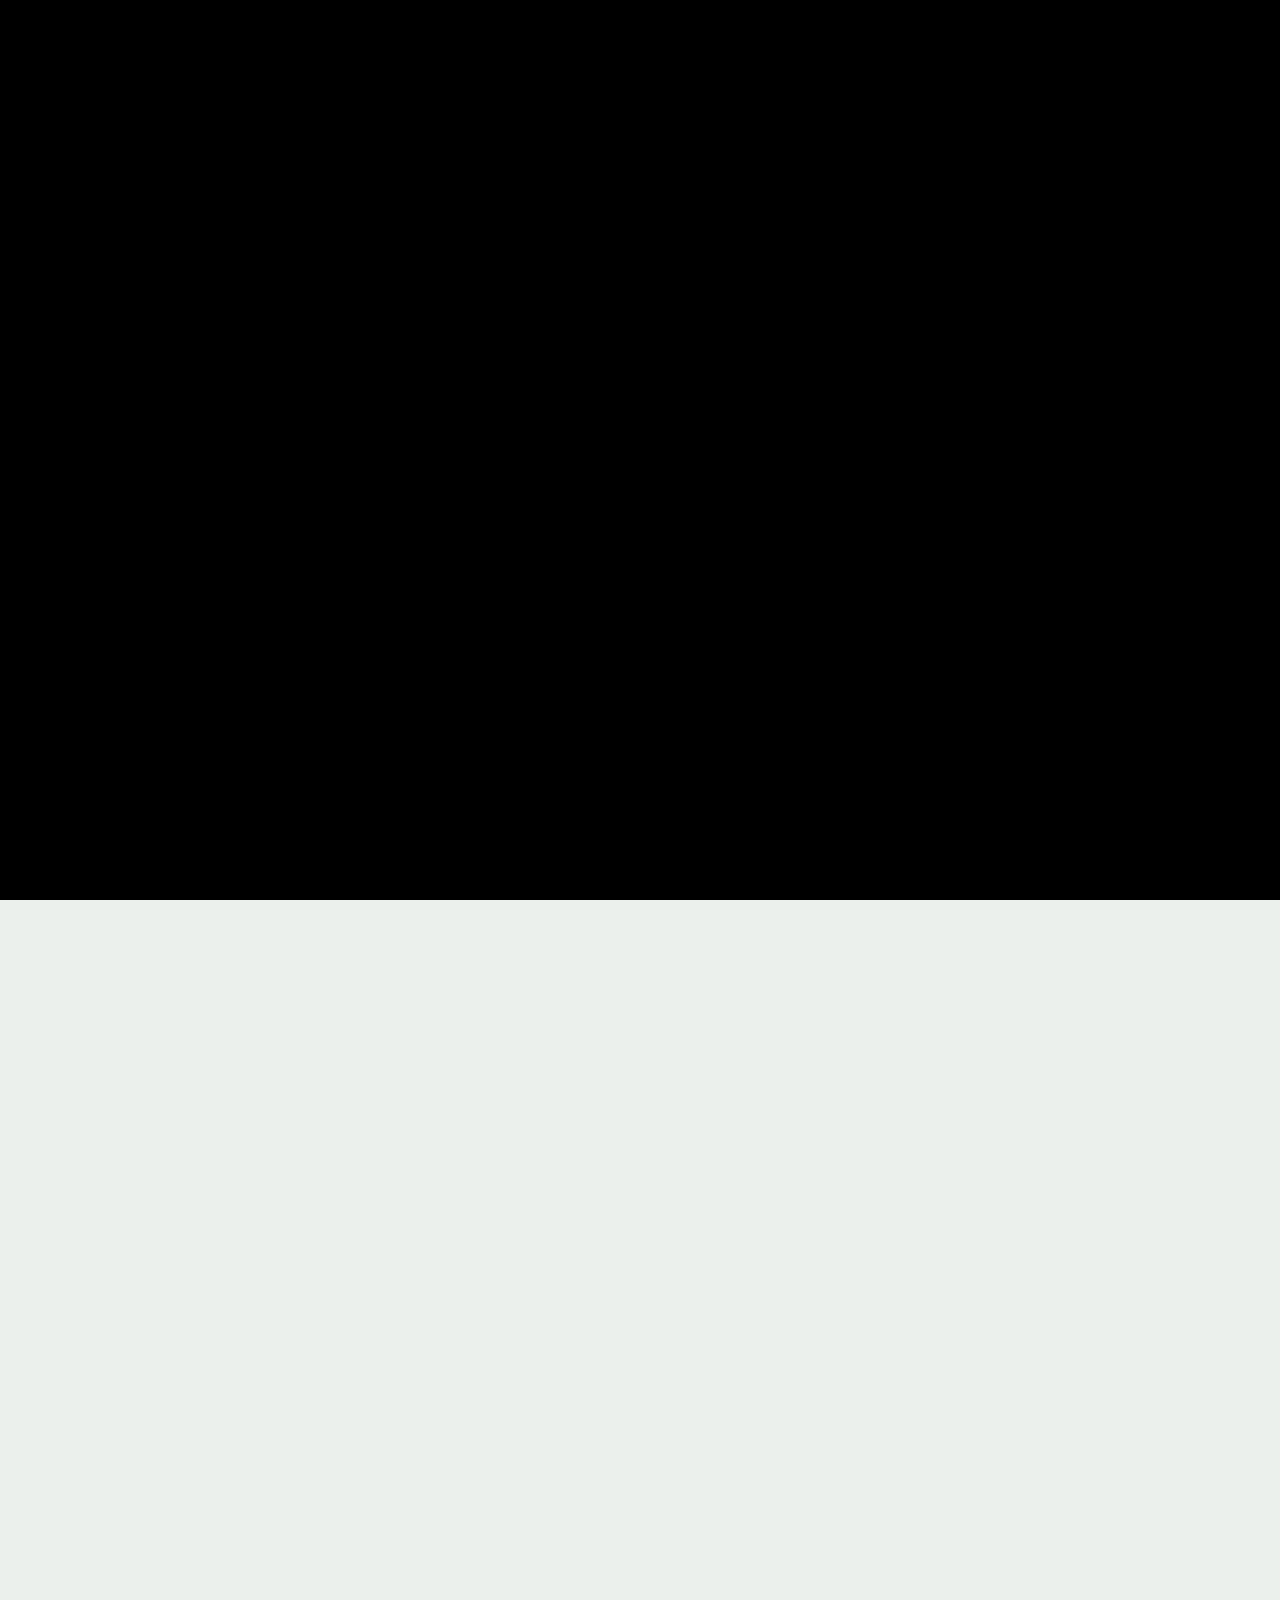
==== commit c0cf7213: "Toast" ====
--- a/index.html
+++ b/index.html
@@ -28,6 +28,14 @@
             <source src="./assets/Kings-inn.mp4" type="video/mp4" />
         </video>
     </div>
+    <aside class="welcome-toast" id="welcomeToast" role="status" aria-live="polite" aria-label="Welcome to Kings Inn">
+        <img src="./assets/logo.png" alt="Kings Inn">
+        <div class="welcome-toast-copy">
+            <span>WELCOME TO NILAKOTTAI</span>
+            <strong>Your stay begins at Kings Inn</strong>
+        </div>
+        <button class="welcome-toast-close" type="button" aria-label="Close welcome message"><i class="bi bi-x-lg" aria-hidden="true"></i></button>
+    </aside>
     <nav class="navbar navbar-expand-xl navbar-bg z-3">
         <div class="container py-2">
             <a class="navbar-brand m-0" href="#home" aria-label="Kings Inn home">
@@ -56,14 +64,6 @@
     <div class="home-bg" id="home">
         <div class="home-overlay"></div>
         <div class="container home-hero-layout">
-            <div class="home-brand-mark" aria-label="Kings Inn">
-                <span class="home-brand-rope home-brand-rope-left" aria-hidden="true"></span>
-                <span class="home-brand-rope home-brand-rope-right" aria-hidden="true"></span>
-                <span class="home-brand-rope-knot" aria-hidden="true"></span>
-                <span class="home-brand-heading">WELCOME TO</span>
-                <img src="./assets/logo.png" alt="Kings Inn">
-                <span class="home-brand-caption">YOUR STAY IN NILAKOTTAI</span>
-            </div>
             <div class="home-hero-copy" data-aos="fade-right">
                     <p class="home-eyebrow"><span></span> YOUR PRIVATE STAY IN NILAKOTTAI</p>
                     <h1 class="display-2 text-white fw-bold">Welcome to <span>Kingsinn</span></h1>
--- a/style.css
+++ b/style.css
@@ -799,6 +799,49 @@
         visibility 0.8s ease;
 }
 
+.welcome-toast {
+    position: fixed;
+    z-index: 1000000;
+    top: auto;
+    bottom: calc(env(safe-area-inset-bottom, 0px) + 1.5rem);
+    right: clamp(1rem, 3vw, 2.5rem);
+    display: flex;
+    align-items: center;
+    gap: 0.9rem;
+    width: min(390px, calc(100vw - 2rem));
+    padding: 0.9rem 1rem;
+    border: 1px solid rgba(219, 190, 133, 0.62);
+    border-radius: 14px;
+    background: #153523;
+    box-shadow: 0 16px 42px rgba(4, 21, 12, 0.28);
+    color: #fff;
+    opacity: 0;
+    visibility: hidden;
+    transform: translateY(12px);
+    transition: opacity 300ms ease, transform 300ms ease, visibility 300ms ease;
+}
+
+.welcome-toast.is-visible { opacity: 1; visibility: visible; transform: translateY(0); }
+.welcome-toast > img { width: auto; height: 68px; flex: 0 0 auto; object-fit: contain; }
+.welcome-toast-copy { display: grid; gap: 0.25rem; min-width: 0; }
+.welcome-toast-copy > span { color: #e2c58b; font-size: 0.58rem; font-weight: 700; letter-spacing: 0.15em; }
+.welcome-toast-copy strong { color: #fff; font-family: "Playfair Display", Georgia, serif; font-size: 1.02rem; font-weight: 500; }
+.welcome-toast-close { display: grid; width: 32px; height: 32px; flex: 0 0 auto; place-items: center; margin-left: auto; padding: 0; border: 1px solid rgba(255, 255, 255, 0.3); border-radius: 50%; background: transparent; color: #f2dfb4; cursor: pointer; }
+.welcome-toast-close:hover, .welcome-toast-close:focus-visible { border-color: #e2c58b; background: rgba(255, 255, 255, 0.1); color: #fff; }
+.welcome-toast-close:focus-visible { outline: 2px solid #e2c58b; outline-offset: 3px; }
+
+@media (max-width: 700px) {
+    .welcome-toast {
+        right: auto;
+        bottom: calc(env(safe-area-inset-bottom, 0px) + 1rem);
+        left: 50%;
+        width: min(390px, calc(100vw - 1.5rem));
+        transform: translate(-50%, 12px);
+    }
+
+    .welcome-toast.is-visible { transform: translate(-50%, 0); }
+}
+
 /* Fade out animation */
 .fade-out {
     opacity: 0;
@@ -917,6 +960,8 @@
     .desc1 {
         width: 100%;
     }
+
+    .welcome-toast > img { height: 38px;}
 }
 
 /* Editorial gallery page and shared category carousel */
@@ -1060,112 +1105,12 @@
     min-height: 100vh;
     box-sizing: border-box;
     grid-template-columns: minmax(0, 1.05fr) minmax(300px, 0.8fr);
-    grid-template-rows: auto minmax(360px, 1fr) auto auto;
+    grid-template-rows: minmax(360px, 1fr) auto auto;
     align-items: center;
     column-gap: clamp(2rem, 5vw, 5rem);
     row-gap: 0.15rem;
-    padding-top: 105px;
+    padding-top: 155px;
     padding-bottom: 35px;
-}
-
-.home-brand-mark {
-    grid-column: 1 / -1;
-    grid-row: 1;
-    justify-self: center;
-    position: relative;
-    z-index: 2;
-    isolation: isolate;
-    overflow: visible;
-    display: flex;
-    flex-direction: column;
-    align-items: center;
-    gap: 0.28rem;
-    width: min(280px, 76vw);
-    padding: 0.72rem 1.25rem 0.85rem;
-    border: 5px solid transparent;
-    background:
-        linear-gradient(135deg, #193a28, #0c2116 72%, #193a28) padding-box,
-        conic-gradient(from var(--brand-border-angle, 0deg), rgba(232, 194, 143, 0.18), #ffe8ad, #bc8e43, #fff0c2, rgba(232, 194, 143, 0.18)) border-box;
-    outline: 1px solid rgba(255, 231, 183, 0.34);
-    outline-offset: -9px;
-    box-shadow: 0 18px 42px rgba(0, 0, 0, 0.34), inset 0 0 0 2px rgba(232, 194, 143, 0.12);
-    text-align: center;
-    transform-origin: 50% 0;
-    animation: home-brand-shake 3.2s ease-in-out infinite, home-brand-border-run 7s linear infinite;
-}
-
-.home-brand-rope {
-    position: absolute;
-    z-index: 0;
-    top: -43px;
-    left: 50%;
-    width: 2px;
-    height: 60px;
-    border-radius: 2px;
-    background: linear-gradient(90deg, #8c6838, #f0d39b 48%, #8c6838);
-    box-shadow: 0 0 3px rgba(0, 0, 0, 0.4);
-    transform-origin: 50% 0;
-}
-
-.home-brand-rope-left { transform: rotate(-42deg); }
-.home-brand-rope-right { transform: rotate(42deg); }
-
-.home-brand-rope-knot {
-    position: absolute;
-    z-index: 2;
-    top: -46px;
-    left: calc(50% - 3px);
-    width: 7px;
-    height: 7px;
-    border: 1px solid #8c6838;
-    border-radius: 50%;
-    background: radial-gradient(circle at 35% 35%, #fff0c4 0 12%, #c59a55 42%, #674922 100%);
-    box-shadow: 0 1px 2px rgba(0, 0, 0, 0.45);
-}
-
-.home-brand-mark img {
-    display: block;
-    position: relative;
-    z-index: 1;
-    width: min(185px, 100%);
-    height: auto;
-    filter: drop-shadow(0 3px 10px rgba(0, 0, 0, 0.34));
-}
-
-.home-brand-heading {
-    position: relative;
-    z-index: 1;
-    color: #efdbb6;
-    font-size: 0.5rem;
-    font-weight: 700;
-    letter-spacing: 0.32em;
-}
-
-.home-brand-caption {
-    position: relative;
-    z-index: 1;
-    color: #e8d0a8;
-    font-size: 0.48rem;
-    font-weight: 600;
-    letter-spacing: 0.25em;
-    line-height: 1.4;
-}
-
-@keyframes home-brand-shake {
-    0%, 100% { transform: rotate(0); }
-    22% { transform: rotate(-1.6deg); }
-    48% { transform: rotate(1.2deg); }
-    73% { transform: rotate(-0.8deg); }
-}
-
-@property --brand-border-angle {
-    syntax: "<angle>";
-    inherits: false;
-    initial-value: 0deg;
-}
-
-@keyframes home-brand-border-run {
-    to { --brand-border-angle: 360deg; }
 }
 
 .home-hero-copy {
@@ -1173,7 +1118,7 @@
     z-index: 2 !important;
     max-width: 650px;
     grid-column: 1;
-    grid-row: 2;
+    grid-row: 1;
     align-self: center;
     margin: 0;
     padding-top: 1rem;
@@ -1227,7 +1172,7 @@
     min-width: 0;
     max-width: 100%;
     grid-column: 2;
-    grid-row: 2;
+    grid-row: 1;
     justify-self: end;
     align-self: center;
     width: min(100%, 450px);
@@ -1410,7 +1355,7 @@
     gap: 0.9rem;
     width: 100%;
     grid-column: 1 / -1;
-    grid-row: 3;
+    grid-row: 2;
     margin-top: 0;
     padding: 1.3rem clamp(1.1rem, 2.4vw, 2rem);
     border: 1px solid rgba(14, 33, 22, 0.1);
@@ -1600,7 +1545,7 @@
     width: fit-content;
     max-width: 100%;
     grid-column: 1 / -1;
-    grid-row: 4;
+    grid-row: 3;
     margin: 0.8rem auto 0;
     padding: 0.4rem 0.9rem;
     border: 1px solid rgba(217, 229, 214, 0.18);
@@ -1895,10 +1840,11 @@
     .stay-section::before,
     .home-booking-form::after,
     .custom-calendar,
-    .home-brand-mark,
-    .home-brand-mark::before {
+    .welcome-toast {
         animation: none;
     }
+
+    .welcome-toast { transition: none; }
 
     .home-hero-arch img {
         transition: none;
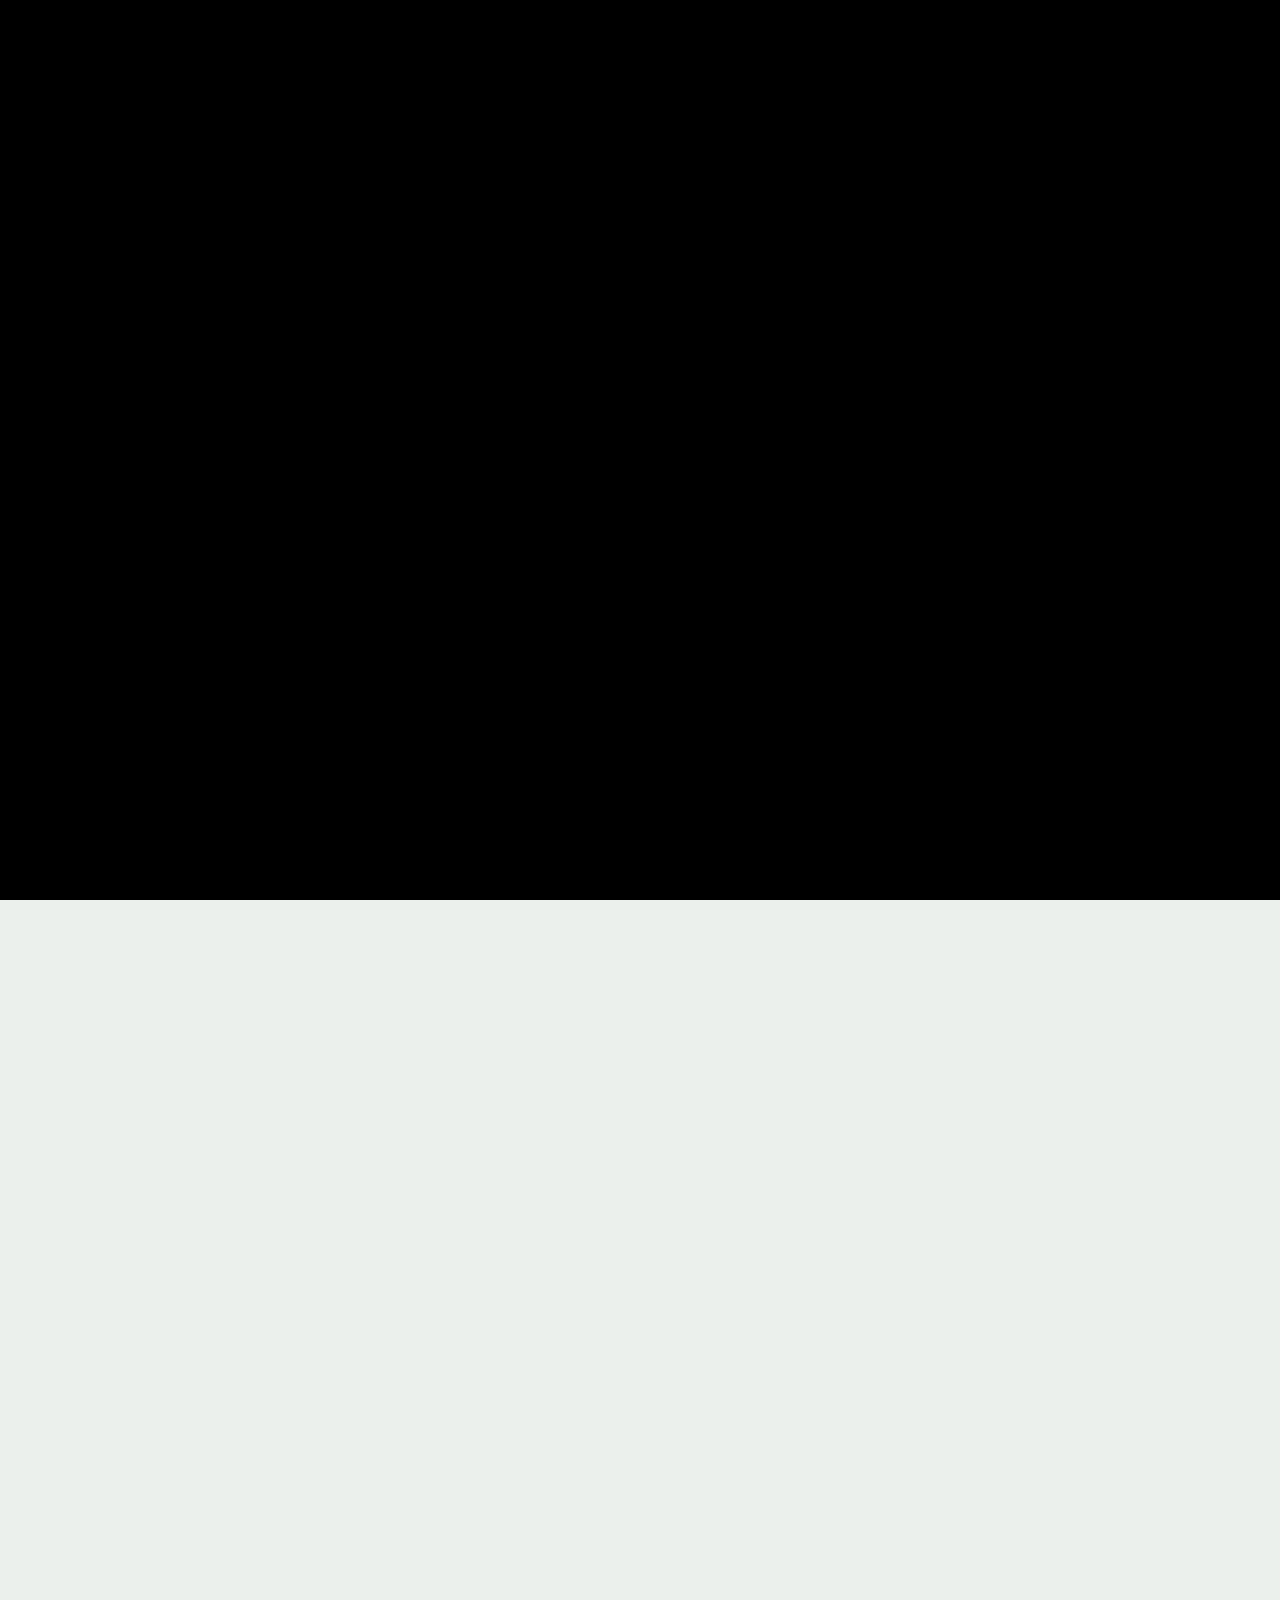
==== commit bf03ef06: "Navigation correction" ====
--- a/index.html
+++ b/index.html
@@ -61,6 +61,7 @@
             </div>
         </div>
     </nav>
+
     <div class="home-bg" id="home">
         <div class="home-overlay"></div>
         <div class="container home-hero-layout">
@@ -136,6 +137,7 @@
             <p class="home-booking-hint">Your dates and group size will be added to a WhatsApp message for confirmation.</p>
         </div>
     </div>
+
     <div class="container py-5" id="about">
         <div class="row align-items-center justify-content-center py-5">
             <div class="col-12 col-lg-6 mb-5 mb-lg-0 overflow-hidden" data-aos="fade-right">
@@ -205,7 +207,7 @@
         </div>
     </section>
 
-        <div class="container-fluid px-0" id="tour" data-aos="fade-up">
+    <div class="container-fluid px-0" id="tour">
         <div class="text-center">
             <span class="heading-txt fw-bold display-6">Tourist Places</span><br>
             <span class="txt-color fw-bold">Places to explore around Nilakottai</span>
@@ -412,16 +414,16 @@
                     </div>
                 </div>
             </div>
-        </div>
-        <div class="d-flex align-items-center justify-content-center">
-        <a href="./gallery.html" class="text-decoration-none">
-            <button class="gal-nav-btn">Explore More <span class="gal-btn-arrow">
-                <i class="bi bi-arrow-right-short fs-3"></i></span></button>
-        </a>
+            <div class="d-flex align-items-center justify-content-center">
+            <a href="./gallery.html" class="text-decoration-none">
+                <button class="gal-nav-btn">Explore More <span class="gal-btn-arrow">
+                    <i class="bi bi-arrow-right-short fs-3"></i></span></button>
+            </a>
+            </div>
         </div>
     </div>
 
-        <section class="facility-section py-5" id="facilities">
+    <section class="facility-section py-5" id="facilities">
         <div class="container facility-layout">
             <header class="facility-heading">
                 <p class="facility-eyebrow">COMFORT &amp; CONVENIENCE</p>
@@ -442,7 +444,7 @@
         </div>
     </section>
 
-    <section class="info-section" id="info" aria-labelledby="info-title">
+    <section class="info-section py-5" id="info" aria-labelledby="info-title">
         <div class="container">
             <header class="info-heading" data-aos="fade-up">
                 <p class="info-eyebrow">A THOUGHTFUL STAY, FROM ARRIVAL TO DEPARTURE</p>
@@ -531,7 +533,8 @@
             </div>
         </div>
     </section>
-    <section class="local-highlights-section" id="local-highlights">
+
+    <section class="local-highlights-section py-5" id="local-highlights">
         <div class="container">
             <div class="local-guide-layout">
                 <figure class="local-guide-visual">
@@ -585,6 +588,7 @@
             </div>
         </div>
     </section>
+
     <footer class="footer-bg">
         <div class="container-fluid">
             <div class="row justify-content-between px-0 px-md-4 px-lg-5 pt-3 pt-md-5 pt-lg-5">
@@ -649,6 +653,7 @@
             <span>IT Service & Technology</span>
         </div>
     </footer>
+
     <a class="back-to-top" href="#top" aria-label="Back to top" title="Back to top"><i class="bi bi-chevron-up" aria-hidden="true"></i></a>
     <script src="https://cdn.jsdelivr.net/npm/bootstrap@5.3.8/dist/js/bootstrap.bundle.min.js"
         integrity="sha384-FKyoEForCGlyvwx9Hj09JcYn3nv7wiPVlz7YYwJrWVcXK/BmnVDxM+D2scQbITxI"
--- a/style.css
+++ b/style.css
@@ -268,15 +268,21 @@
 }
 
 @media (max-width: 1199.98px) {
+    .navbar-bg .navbar-collapse.collapsing {
+        transition: height 0.15s ease;
+    }
+
     .navbar-bg .navbar-collapse {
         max-height: calc(100dvh - 100px);
         overflow-y: auto;
+        scrollbar-width: none;
         margin-top: 0.75rem;
         padding: 0.8rem 1rem 1rem;
         border: 1px solid rgba(255, 255, 255, 0.14);
         border-radius: 16px;
         background: rgba(14, 33, 22, 0.97);
     }
+    .navbar-bg .navbar-collapse::-webkit-scrollbar { display: none; }
     .navbar-bg .navbar-nav { gap: 0; }
     .navbar-bg .nav-link {
         display: inline-block;
@@ -294,11 +300,12 @@
 
 #home,
 #gallery,
+#rooms-stays,
 #info,
 #facilities,
 #local-highlights,
 #tour {
-    scroll-margin-top: 150px;
+    scroll-margin-top: 120px;
 }
 
 /* About */
@@ -1707,6 +1714,9 @@
     .booking-fields-layout {
         grid-template-columns: minmax(0, 1fr) minmax(0, 1fr) minmax(0, 0.8fr) minmax(175px, 0.85fr);
     }
+    #about {
+        scroll-margin-top: 50px;
+    }
 }
 
 @media (max-width: 575px) {
@@ -1879,7 +1889,6 @@
 .local-highlights-section {
     position: relative;
     overflow: hidden;
-    padding: clamp(4.5rem, 2vw, 7.5rem) 0;
     color: var(--heading-color);
 }
 
@@ -1994,7 +2003,6 @@
 
 .info-section {
     position: relative;
-    padding: clamp(4.5rem, 2vw, 7.5rem) 0 2rem;
 }
 
 .info-heading {
@@ -2405,10 +2413,6 @@
 @media (max-width: 575.98px) {
     .local-highlights-grid { grid-template-columns: 1fr; }
     .local-highlight-airport { grid-column: auto; }
-}
-
-.facility-section {
-    padding: clamp(3.5rem, 7vw, 6rem) 0 !important;
 }
 
 .facility-layout {
